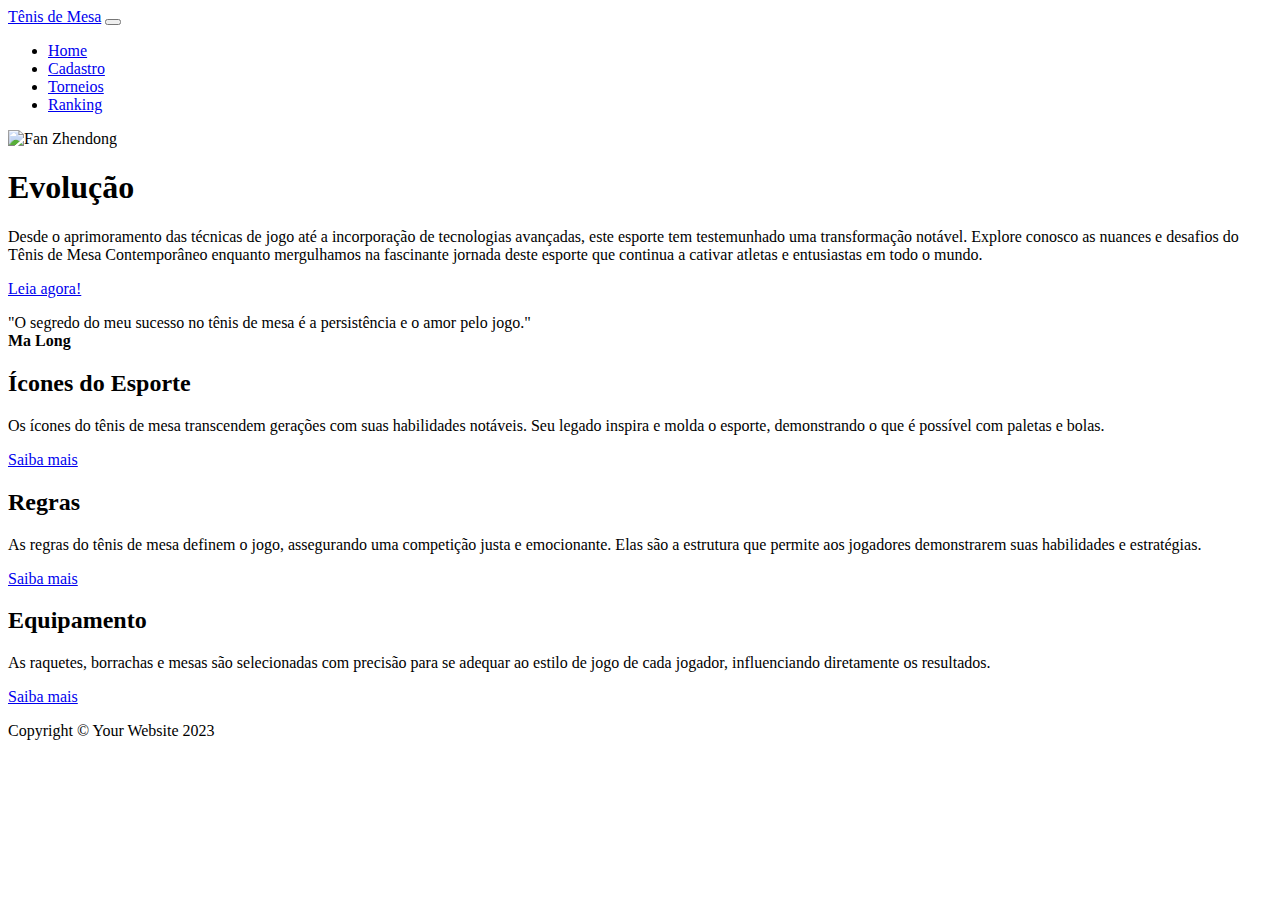
==== index.html @ 306e2504 "Add files via upload" ====
<!DOCTYPE html>
<html lang="pt-br">
    <head>
        <meta charset="utf-8" />
        <meta name="viewport" content="width=device-width, initial-scale=1, shrink-to-fit=no" />
        <meta name="description" content="" />
        <meta name="author" content="" />
        <title>Tênis de Mesa - IFSP</title>
        <!-- Favicon-->
        <link rel="icon" type="image/x-icon" href="assets/778957.png" />
        <!-- Core theme CSS (includes Bootstrap)-->
        <link href="css/styles.css" rel="stylesheet" />
    </head>
    <body>
        <!-- Responsive navbar-->
        <nav class="navbar navbar-expand-lg navbar-dark bg-dark">
            <div class="container px-5">
                <a class="navbar-brand" href="#!">Tênis de Mesa</a>
                <button class="navbar-toggler" type="button" data-bs-toggle="collapse" data-bs-target="#navbarSupportedContent" aria-controls="navbarSupportedContent" aria-expanded="false" aria-label="Toggle navigation"><span class="navbar-toggler-icon"></span></button>
                <div class="collapse navbar-collapse" id="navbarSupportedContent">
                    <ul class="navbar-nav ms-auto mb-2 mb-lg-0">
                        <li class="nav-item"><a class="nav-link active" aria-current="page" href="#!">Home</a></li>
                        <li class="nav-item"><a class="nav-link" href="./cadastro.html">Cadastro</a></li>
                        <li class="nav-item"><a class="nav-link" href="#!">Torneios</a></li>
                        <li class="nav-item"><a class="nav-link" href="./ranking.php">Ranking</a></li>
                    </ul>
                </div>
            </div>
        </nav>
        <!-- Page Content-->
        <div class="container px-4 px-lg-5">
            <!-- Heading Row-->
            <div class="row gx-4 gx-lg-5 align-items-center my-5">
                <div class="col-lg-7"><img class="img-fluid rounded mb-4 mb-lg-0" src="./assets/Fan_Zhendong_ATTC2017_106.jpeg" alt="Fan Zhendong " /></div>
                <div class="col-lg-5">
                    <h1 class="font-weight-light">Evolução</h1>
                    <p>Desde o aprimoramento das técnicas de jogo até a incorporação de tecnologias avançadas, este esporte tem testemunhado uma transformação notável. Explore conosco as nuances e desafios do Tênis de Mesa Contemporâneo enquanto mergulhamos na fascinante jornada deste esporte que continua a cativar atletas e entusiastas em todo o mundo.
                    </p>
                    <a class="btn btn-primary" href="#!">Leia agora!</a>
                </div>
            </div>
            <!-- Call to Action-->
            <div class="card text-white bg-secondary my-5 py-4 text-center">
                <div class="card-body"><p class="text-white m-0">"O segredo do meu sucesso no tênis de mesa é a persistência e o amor pelo jogo."<br><b>Ma Long</b></p></div>
            </div>
            <!-- Content Row-->
            <div class="row gx-4 gx-lg-5">
                <div class="col-md-4 mb-5">
                    <div class="card h-100">
                        <div class="card-body">
                            <h2 class="card-title">Ícones do Esporte</h2>
                            <p class="card-text">Os ícones do tênis de mesa transcendem gerações com suas habilidades notáveis. Seu legado inspira e molda o esporte, demonstrando o que é possível com paletas e bolas.</p>
                        </div>
                        <div class="card-footer"><a class="btn btn-primary btn-sm" href="#!">Saiba mais</a></div>
                    </div>
                </div>
                <div class="col-md-4 mb-5">
                    <div class="card h-100">
                        <div class="card-body">
                            <h2 class="card-title">Regras</h2>
                            <p class="card-text">As regras do tênis de mesa definem o jogo, assegurando uma competição justa e emocionante. Elas são a estrutura que permite aos jogadores demonstrarem suas habilidades e estratégias.</p>
                        </div>
                        <div class="card-footer"><a class="btn btn-primary btn-sm" href="#!">Saiba mais</a></div>
                    </div>
                </div>
                <div class="col-md-4 mb-5">
                    <div class="card h-100">
                        <div class="card-body">
                            <h2 class="card-title">Equipamento</h2>
                            <p class="card-text">As raquetes, borrachas e mesas são selecionadas com precisão para se adequar ao estilo de jogo de cada jogador, influenciando diretamente os resultados.</p>
                        </div>
                        <div class="card-footer"><a class="btn btn-primary btn-sm" href="#!">Saiba mais</a></div>
                    </div>
                </div>
            </div>
        </div>
        <!-- Footer-->
        <footer class="py-5 bg-dark">
            <div class="container px-4 px-lg-5"><p class="m-0 text-center text-white">Copyright &copy; Your Website 2023</p></div>
        </footer>
        <!-- Bootstrap core JS-->
        <script src="https://cdn.jsdelivr.net/npm/bootstrap@5.2.3/dist/js/bootstrap.bundle.min.js"></script>
        <!-- Core theme JS-->
        <script src="js/scripts.js"></script>
    </body>
</html>
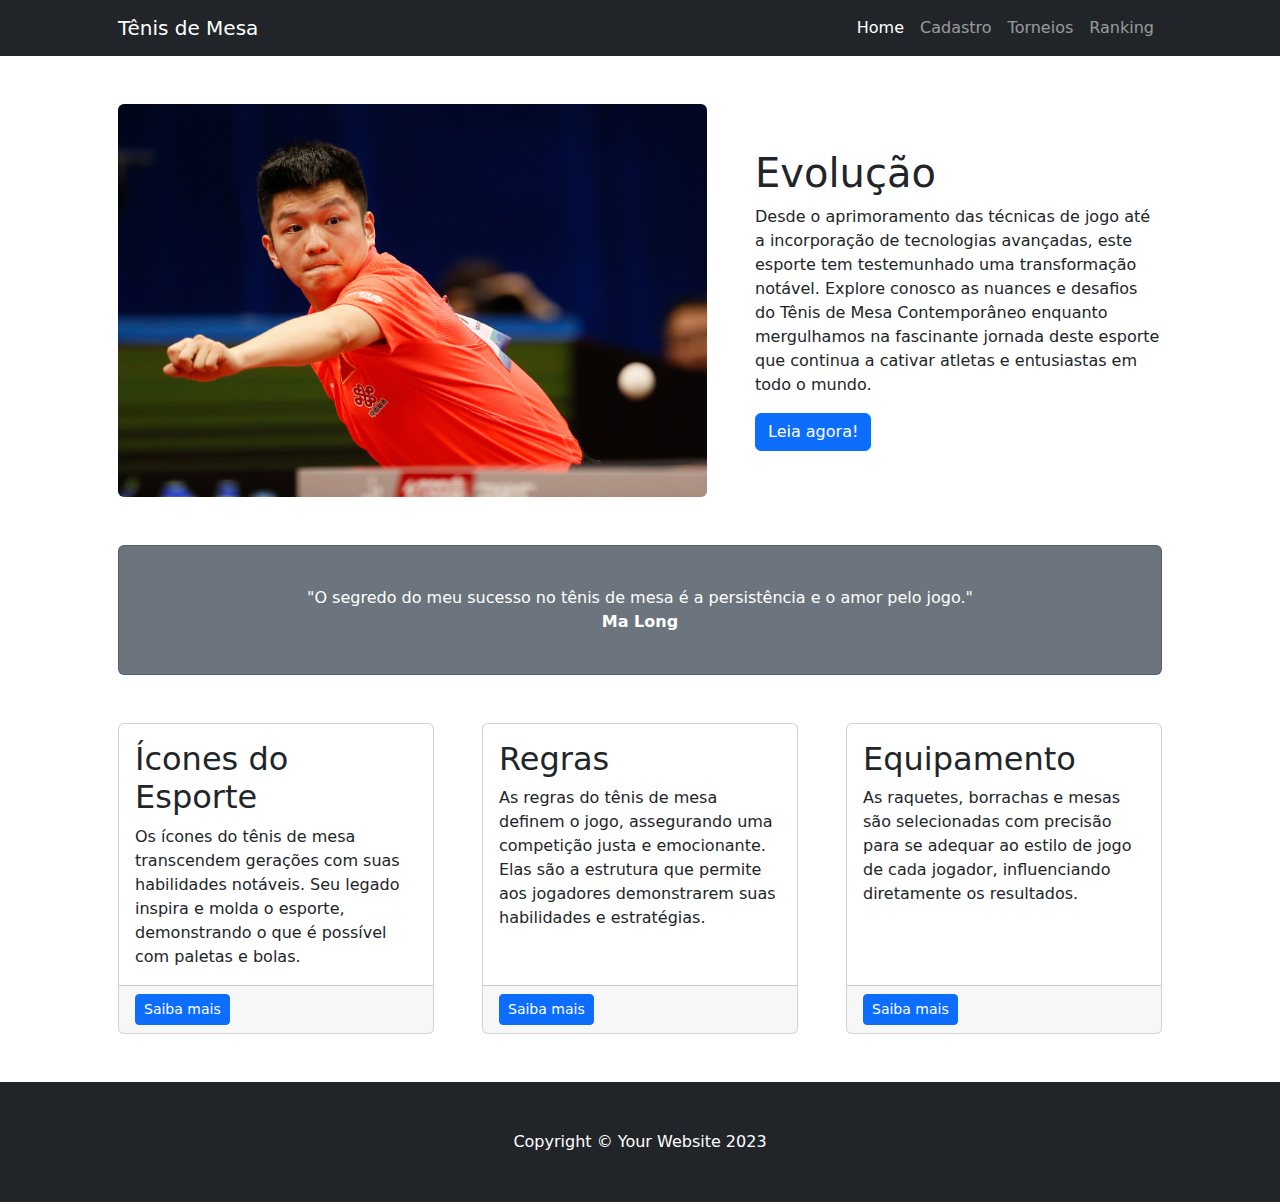
==== commit e8218e9c: "Add files via upload" ====
--- a/index.html
+++ b/index.html
@@ -1,86 +1,86 @@
-<!DOCTYPE html>
-<html lang="pt-br">
-    <head>
-        <meta charset="utf-8" />
-        <meta name="viewport" content="width=device-width, initial-scale=1, shrink-to-fit=no" />
-        <meta name="description" content="" />
-        <meta name="author" content="" />
-        <title>Tênis de Mesa - IFSP</title>
-        <!-- Favicon-->
-        <link rel="icon" type="image/x-icon" href="assets/778957.png" />
-        <!-- Core theme CSS (includes Bootstrap)-->
-        <link href="css/styles.css" rel="stylesheet" />
-    </head>
-    <body>
-        <!-- Responsive navbar-->
-        <nav class="navbar navbar-expand-lg navbar-dark bg-dark">
-            <div class="container px-5">
-                <a class="navbar-brand" href="#!">Tênis de Mesa</a>
-                <button class="navbar-toggler" type="button" data-bs-toggle="collapse" data-bs-target="#navbarSupportedContent" aria-controls="navbarSupportedContent" aria-expanded="false" aria-label="Toggle navigation"><span class="navbar-toggler-icon"></span></button>
-                <div class="collapse navbar-collapse" id="navbarSupportedContent">
-                    <ul class="navbar-nav ms-auto mb-2 mb-lg-0">
-                        <li class="nav-item"><a class="nav-link active" aria-current="page" href="#!">Home</a></li>
-                        <li class="nav-item"><a class="nav-link" href="./cadastro.html">Cadastro</a></li>
-                        <li class="nav-item"><a class="nav-link" href="#!">Torneios</a></li>
-                        <li class="nav-item"><a class="nav-link" href="./ranking.php">Ranking</a></li>
-                    </ul>
-                </div>
-            </div>
-        </nav>
-        <!-- Page Content-->
-        <div class="container px-4 px-lg-5">
-            <!-- Heading Row-->
-            <div class="row gx-4 gx-lg-5 align-items-center my-5">
-                <div class="col-lg-7"><img class="img-fluid rounded mb-4 mb-lg-0" src="./assets/Fan_Zhendong_ATTC2017_106.jpeg" alt="Fan Zhendong " /></div>
-                <div class="col-lg-5">
-                    <h1 class="font-weight-light">Evolução</h1>
-                    <p>Desde o aprimoramento das técnicas de jogo até a incorporação de tecnologias avançadas, este esporte tem testemunhado uma transformação notável. Explore conosco as nuances e desafios do Tênis de Mesa Contemporâneo enquanto mergulhamos na fascinante jornada deste esporte que continua a cativar atletas e entusiastas em todo o mundo.
-                    </p>
-                    <a class="btn btn-primary" href="#!">Leia agora!</a>
-                </div>
-            </div>
-            <!-- Call to Action-->
-            <div class="card text-white bg-secondary my-5 py-4 text-center">
-                <div class="card-body"><p class="text-white m-0">"O segredo do meu sucesso no tênis de mesa é a persistência e o amor pelo jogo."<br><b>Ma Long</b></p></div>
-            </div>
-            <!-- Content Row-->
-            <div class="row gx-4 gx-lg-5">
-                <div class="col-md-4 mb-5">
-                    <div class="card h-100">
-                        <div class="card-body">
-                            <h2 class="card-title">Ícones do Esporte</h2>
-                            <p class="card-text">Os ícones do tênis de mesa transcendem gerações com suas habilidades notáveis. Seu legado inspira e molda o esporte, demonstrando o que é possível com paletas e bolas.</p>
-                        </div>
-                        <div class="card-footer"><a class="btn btn-primary btn-sm" href="#!">Saiba mais</a></div>
-                    </div>
-                </div>
-                <div class="col-md-4 mb-5">
-                    <div class="card h-100">
-                        <div class="card-body">
-                            <h2 class="card-title">Regras</h2>
-                            <p class="card-text">As regras do tênis de mesa definem o jogo, assegurando uma competição justa e emocionante. Elas são a estrutura que permite aos jogadores demonstrarem suas habilidades e estratégias.</p>
-                        </div>
-                        <div class="card-footer"><a class="btn btn-primary btn-sm" href="#!">Saiba mais</a></div>
-                    </div>
-                </div>
-                <div class="col-md-4 mb-5">
-                    <div class="card h-100">
-                        <div class="card-body">
-                            <h2 class="card-title">Equipamento</h2>
-                            <p class="card-text">As raquetes, borrachas e mesas são selecionadas com precisão para se adequar ao estilo de jogo de cada jogador, influenciando diretamente os resultados.</p>
-                        </div>
-                        <div class="card-footer"><a class="btn btn-primary btn-sm" href="#!">Saiba mais</a></div>
-                    </div>
-                </div>
-            </div>
-        </div>
-        <!-- Footer-->
-        <footer class="py-5 bg-dark">
-            <div class="container px-4 px-lg-5"><p class="m-0 text-center text-white">Copyright &copy; Your Website 2023</p></div>
-        </footer>
-        <!-- Bootstrap core JS-->
-        <script src="https://cdn.jsdelivr.net/npm/bootstrap@5.2.3/dist/js/bootstrap.bundle.min.js"></script>
-        <!-- Core theme JS-->
-        <script src="js/scripts.js"></script>
-    </body>
-</html>
+<!DOCTYPE html>
+<html lang="pt-br">
+    <head>
+        <meta charset="utf-8" />
+        <meta name="viewport" content="width=device-width, initial-scale=1, shrink-to-fit=no" />
+        <meta name="description" content="" />
+        <meta name="author" content="" />
+        <title>Tênis de Mesa - IFSP</title>
+        <!-- Favicon-->
+        <link rel="icon" type="image/x-icon" href="assets/778957.png" />
+        <!-- Core theme CSS (includes Bootstrap)-->
+        <link href="css/styles.css" rel="stylesheet" />
+    </head>
+    <body>
+        <!-- Responsive navbar-->
+        <nav class="navbar navbar-expand-lg navbar-dark bg-dark">
+            <div class="container px-5">
+                <a class="navbar-brand" href="#!">Tênis de Mesa</a>
+                <button class="navbar-toggler" type="button" data-bs-toggle="collapse" data-bs-target="#navbarSupportedContent" aria-controls="navbarSupportedContent" aria-expanded="false" aria-label="Toggle navigation"><span class="navbar-toggler-icon"></span></button>
+                <div class="collapse navbar-collapse" id="navbarSupportedContent">
+                    <ul class="navbar-nav ms-auto mb-2 mb-lg-0">
+                        <li class="nav-item"><a class="nav-link active" aria-current="page" href="#!">Home</a></li>
+                        <li class="nav-item"><a class="nav-link" href="./cadastroUsuario.php">Cadastro</a></li>
+                        <li class="nav-item"><a class="nav-link" href="#!">Torneios</a></li>
+                        <li class="nav-item"><a class="nav-link" href="./ranking.php">Ranking</a></li>
+                    </ul>
+                </div>
+            </div>
+        </nav>
+        <!-- Page Content-->
+        <div class="container px-4 px-lg-5">
+            <!-- Heading Row-->
+            <div class="row gx-4 gx-lg-5 align-items-center my-5">
+                <div class="col-lg-7"><img class="img-fluid rounded mb-4 mb-lg-0" src="./assets/Fan_Zhendong_ATTC2017_106.jpeg" alt="Fan Zhendong " /></div>
+                <div class="col-lg-5">
+                    <h1 class="font-weight-light">Evolução</h1>
+                    <p>Desde o aprimoramento das técnicas de jogo até a incorporação de tecnologias avançadas, este esporte tem testemunhado uma transformação notável. Explore conosco as nuances e desafios do Tênis de Mesa Contemporâneo enquanto mergulhamos na fascinante jornada deste esporte que continua a cativar atletas e entusiastas em todo o mundo.
+                    </p>
+                    <a class="btn btn-primary" href="#!">Leia agora!</a>
+                </div>
+            </div>
+            <!-- Call to Action-->
+            <div class="card text-white bg-secondary my-5 py-4 text-center">
+                <div class="card-body"><p class="text-white m-0">"O segredo do meu sucesso no tênis de mesa é a persistência e o amor pelo jogo."<br><b>Ma Long</b></p></div>
+            </div>
+            <!-- Content Row-->
+            <div class="row gx-4 gx-lg-5">
+                <div class="col-md-4 mb-5">
+                    <div class="card h-100">
+                        <div class="card-body">
+                            <h2 class="card-title">Ícones do Esporte</h2>
+                            <p class="card-text">Os ícones do tênis de mesa transcendem gerações com suas habilidades notáveis. Seu legado inspira e molda o esporte, demonstrando o que é possível com paletas e bolas.</p>
+                        </div>
+                        <div class="card-footer"><a class="btn btn-primary btn-sm" href="#!">Saiba mais</a></div>
+                    </div>
+                </div>
+                <div class="col-md-4 mb-5">
+                    <div class="card h-100">
+                        <div class="card-body">
+                            <h2 class="card-title">Regras</h2>
+                            <p class="card-text">As regras do tênis de mesa definem o jogo, assegurando uma competição justa e emocionante. Elas são a estrutura que permite aos jogadores demonstrarem suas habilidades e estratégias.</p>
+                        </div>
+                        <div class="card-footer"><a class="btn btn-primary btn-sm" href="#!">Saiba mais</a></div>
+                    </div>
+                </div>
+                <div class="col-md-4 mb-5">
+                    <div class="card h-100">
+                        <div class="card-body">
+                            <h2 class="card-title">Equipamento</h2>
+                            <p class="card-text">As raquetes, borrachas e mesas são selecionadas com precisão para se adequar ao estilo de jogo de cada jogador, influenciando diretamente os resultados.</p>
+                        </div>
+                        <div class="card-footer"><a class="btn btn-primary btn-sm" href="#!">Saiba mais</a></div>
+                    </div>
+                </div>
+            </div>
+        </div>
+        <!-- Footer-->
+        <footer class="py-5 bg-dark">
+            <div class="container px-4 px-lg-5"><p class="m-0 text-center text-white">Copyright &copy; Your Website 2023</p></div>
+        </footer>
+        <!-- Bootstrap core JS-->
+        <script src="https://cdn.jsdelivr.net/npm/bootstrap@5.2.3/dist/js/bootstrap.bundle.min.js"></script>
+        <!-- Core theme JS-->
+        <script src="js/scripts.js"></script>
+    </body>
+</html>
--- a/css/styles.css
+++ b/css/styles.css
@@ -0,0 +1,10815 @@
+@charset "UTF-8";
+:root {
+  --bs-blue: #0d6efd;
+  --bs-indigo: #6610f2;
+  --bs-purple: #6f42c1;
+  --bs-pink: #d63384;
+  --bs-red: #dc3545;
+  --bs-orange: #fd7e14;
+  --bs-yellow: #ffc107;
+  --bs-green: #198754;
+  --bs-teal: #20c997;
+  --bs-cyan: #0dcaf0;
+  --bs-black: #000;
+  --bs-white: #fff;
+  --bs-gray: #6c757d;
+  --bs-gray-dark: #343a40;
+  --bs-gray-100: #f8f9fa;
+  --bs-gray-200: #e9ecef;
+  --bs-gray-300: #dee2e6;
+  --bs-gray-400: #ced4da;
+  --bs-gray-500: #adb5bd;
+  --bs-gray-600: #6c757d;
+  --bs-gray-700: #495057;
+  --bs-gray-800: #343a40;
+  --bs-gray-900: #212529;
+  --bs-primary: #0d6efd;
+  --bs-secondary: #6c757d;
+  --bs-success: #198754;
+  --bs-info: #0dcaf0;
+  --bs-warning: #ffc107;
+  --bs-danger: #dc3545;
+  --bs-light: #f8f9fa;
+  --bs-dark: #212529;
+  --bs-primary-rgb: 13, 110, 253;
+  --bs-secondary-rgb: 108, 117, 125;
+  --bs-success-rgb: 25, 135, 84;
+  --bs-info-rgb: 13, 202, 240;
+  --bs-warning-rgb: 255, 193, 7;
+  --bs-danger-rgb: 220, 53, 69;
+  --bs-light-rgb: 248, 249, 250;
+  --bs-dark-rgb: 33, 37, 41;
+  --bs-white-rgb: 255, 255, 255;
+  --bs-black-rgb: 0, 0, 0;
+  --bs-body-color-rgb: 33, 37, 41;
+  --bs-body-bg-rgb: 255, 255, 255;
+  --bs-font-sans-serif: system-ui, -apple-system, "Segoe UI", Roboto, "Helvetica Neue", "Noto Sans", "Liberation Sans", Arial, sans-serif, "Apple Color Emoji", "Segoe UI Emoji", "Segoe UI Symbol", "Noto Color Emoji";
+  --bs-font-monospace: SFMono-Regular, Menlo, Monaco, Consolas, "Liberation Mono", "Courier New", monospace;
+  --bs-gradient: linear-gradient(180deg, rgba(255, 255, 255, 0.15), rgba(255, 255, 255, 0));
+  --bs-body-font-family: var(--bs-font-sans-serif);
+  --bs-body-font-size: 1rem;
+  --bs-body-font-weight: 400;
+  --bs-body-line-height: 1.5;
+  --bs-body-color: #212529;
+  --bs-body-bg: #fff;
+  --bs-border-width: 1px;
+  --bs-border-style: solid;
+  --bs-border-color: #dee2e6;
+  --bs-border-color-translucent: rgba(0, 0, 0, 0.175);
+  --bs-border-radius: 0.375rem;
+  --bs-border-radius-sm: 0.25rem;
+  --bs-border-radius-lg: 0.5rem;
+  --bs-border-radius-xl: 1rem;
+  --bs-border-radius-2xl: 2rem;
+  --bs-border-radius-pill: 50rem;
+  --bs-link-color: #0d6efd;
+  --bs-link-hover-color: #0a58ca;
+  --bs-code-color: #d63384;
+  --bs-highlight-bg: #fff3cd;
+}
+
+*,
+*::before,
+*::after {
+  box-sizing: border-box;
+}
+
+@media (prefers-reduced-motion: no-preference) {
+  :root {
+    scroll-behavior: smooth;
+  }
+}
+
+body {
+  margin: 0;
+  font-family: var(--bs-body-font-family);
+  font-size: var(--bs-body-font-size);
+  font-weight: var(--bs-body-font-weight);
+  line-height: var(--bs-body-line-height);
+  color: var(--bs-body-color);
+  text-align: var(--bs-body-text-align);
+  background-color: var(--bs-body-bg);
+  -webkit-text-size-adjust: 100%;
+  -webkit-tap-highlight-color: rgba(0, 0, 0, 0);
+}
+
+hr {
+  margin: 1rem 0;
+  color: inherit;
+  border: 0;
+  border-top: 1px solid;
+  opacity: 0.25;
+}
+
+h6, .h6, h5, .h5, h4, .h4, h3, .h3, h2, .h2, h1, .h1 {
+  margin-top: 0;
+  margin-bottom: 0.5rem;
+  font-weight: 500;
+  line-height: 1.2;
+}
+
+h1, .h1 {
+  font-size: calc(1.375rem + 1.5vw);
+}
+@media (min-width: 1200px) {
+  h1, .h1 {
+    font-size: 2.5rem;
+  }
+}
+
+h2, .h2 {
+  font-size: calc(1.325rem + 0.9vw);
+}
+@media (min-width: 1200px) {
+  h2, .h2 {
+    font-size: 2rem;
+  }
+}
+
+h3, .h3 {
+  font-size: calc(1.3rem + 0.6vw);
+}
+@media (min-width: 1200px) {
+  h3, .h3 {
+    font-size: 1.75rem;
+  }
+}
+
+h4, .h4 {
+  font-size: calc(1.275rem + 0.3vw);
+}
+@media (min-width: 1200px) {
+  h4, .h4 {
+    font-size: 1.5rem;
+  }
+}
+
+h5, .h5 {
+  font-size: 1.25rem;
+}
+
+h6, .h6 {
+  font-size: 1rem;
+}
+
+p {
+  margin-top: 0;
+  margin-bottom: 1rem;
+}
+
+abbr[title] {
+  -webkit-text-decoration: underline dotted;
+          text-decoration: underline dotted;
+  cursor: help;
+  -webkit-text-decoration-skip-ink: none;
+          text-decoration-skip-ink: none;
+}
+
+address {
+  margin-bottom: 1rem;
+  font-style: normal;
+  line-height: inherit;
+}
+
+ol,
+ul {
+  padding-left: 2rem;
+}
+
+ol,
+ul,
+dl {
+  margin-top: 0;
+  margin-bottom: 1rem;
+}
+
+ol ol,
+ul ul,
+ol ul,
+ul ol {
+  margin-bottom: 0;
+}
+
+dt {
+  font-weight: 700;
+}
+
+dd {
+  margin-bottom: 0.5rem;
+  margin-left: 0;
+}
+
+blockquote {
+  margin: 0 0 1rem;
+}
+
+b,
+strong {
+  font-weight: bolder;
+}
+
+small, .small {
+  font-size: 0.875em;
+}
+
+mark, .mark {
+  padding: 0.1875em;
+  background-color: var(--bs-highlight-bg);
+}
+
+sub,
+sup {
+  position: relative;
+  font-size: 0.75em;
+  line-height: 0;
+  vertical-align: baseline;
+}
+
+sub {
+  bottom: -0.25em;
+}
+
+sup {
+  top: -0.5em;
+}
+
+a {
+  color: var(--bs-link-color);
+  text-decoration: underline;
+}
+a:hover {
+  color: var(--bs-link-hover-color);
+}
+
+a:not([href]):not([class]), a:not([href]):not([class]):hover {
+  color: inherit;
+  text-decoration: none;
+}
+
+pre,
+code,
+kbd,
+samp {
+  font-family: var(--bs-font-monospace);
+  font-size: 1em;
+}
+
+pre {
+  display: block;
+  margin-top: 0;
+  margin-bottom: 1rem;
+  overflow: auto;
+  font-size: 0.875em;
+}
+pre code {
+  font-size: inherit;
+  color: inherit;
+  word-break: normal;
+}
+
+code {
+  font-size: 0.875em;
+  color: var(--bs-code-color);
+  word-wrap: break-word;
+}
+a > code {
+  color: inherit;
+}
+
+kbd {
+  padding: 0.1875rem 0.375rem;
+  font-size: 0.875em;
+  color: var(--bs-body-bg);
+  background-color: var(--bs-body-color);
+  border-radius: 0.25rem;
+}
+kbd kbd {
+  padding: 0;
+  font-size: 1em;
+}
+
+figure {
+  margin: 0 0 1rem;
+}
+
+img,
+svg {
+  vertical-align: middle;
+}
+
+table {
+  caption-side: bottom;
+  border-collapse: collapse;
+}
+
+caption {
+  padding-top: 0.5rem;
+  padding-bottom: 0.5rem;
+  color: #6c757d;
+  text-align: left;
+}
+
+th {
+  text-align: inherit;
+  text-align: -webkit-match-parent;
+}
+
+thead,
+tbody,
+tfoot,
+tr,
+td,
+th {
+  border-color: inherit;
+  border-style: solid;
+  border-width: 0;
+}
+
+label {
+  display: inline-block;
+}
+
+button {
+  border-radius: 0;
+}
+
+button:focus:not(:focus-visible) {
+  outline: 0;
+}
+
+input,
+button,
+select,
+optgroup,
+textarea {
+  margin: 0;
+  font-family: inherit;
+  font-size: inherit;
+  line-height: inherit;
+}
+
+button,
+select {
+  text-transform: none;
+}
+
+[role=button] {
+  cursor: pointer;
+}
+
+select {
+  word-wrap: normal;
+}
+select:disabled {
+  opacity: 1;
+}
+
+[list]:not([type=date]):not([type=datetime-local]):not([type=month]):not([type=week]):not([type=time])::-webkit-calendar-picker-indicator {
+  display: none !important;
+}
+
+button,
+[type=button],
+[type=reset],
+[type=submit] {
+  -webkit-appearance: button;
+}
+button:not(:disabled),
+[type=button]:not(:disabled),
+[type=reset]:not(:disabled),
+[type=submit]:not(:disabled) {
+  cursor: pointer;
+}
+
+::-moz-focus-inner {
+  padding: 0;
+  border-style: none;
+}
+
+textarea {
+  resize: vertical;
+}
+
+fieldset {
+  min-width: 0;
+  padding: 0;
+  margin: 0;
+  border: 0;
+}
+
+legend {
+  float: left;
+  width: 100%;
+  padding: 0;
+  margin-bottom: 0.5rem;
+  font-size: calc(1.275rem + 0.3vw);
+  line-height: inherit;
+}
+@media (min-width: 1200px) {
+  legend {
+    font-size: 1.5rem;
+  }
+}
+legend + * {
+  clear: left;
+}
+
+::-webkit-datetime-edit-fields-wrapper,
+::-webkit-datetime-edit-text,
+::-webkit-datetime-edit-minute,
+::-webkit-datetime-edit-hour-field,
+::-webkit-datetime-edit-day-field,
+::-webkit-datetime-edit-month-field,
+::-webkit-datetime-edit-year-field {
+  padding: 0;
+}
+
+::-webkit-inner-spin-button {
+  height: auto;
+}
+
+[type=search] {
+  outline-offset: -2px;
+  -webkit-appearance: textfield;
+}
+
+/* rtl:raw:
+[type="tel"],
+[type="url"],
+[type="email"],
+[type="number"] {
+  direction: ltr;
+}
+*/
+::-webkit-search-decoration {
+  -webkit-appearance: none;
+}
+
+::-webkit-color-swatch-wrapper {
+  padding: 0;
+}
+
+::file-selector-button {
+  font: inherit;
+  -webkit-appearance: button;
+}
+
+output {
+  display: inline-block;
+}
+
+iframe {
+  border: 0;
+}
+
+summary {
+  display: list-item;
+  cursor: pointer;
+}
+
+progress {
+  vertical-align: baseline;
+}
+
+[hidden] {
+  display: none !important;
+}
+
+.lead {
+  font-size: 1.25rem;
+  font-weight: 300;
+}
+
+.display-1 {
+  font-size: calc(1.625rem + 4.5vw);
+  font-weight: 300;
+  line-height: 1.2;
+}
+@media (min-width: 1200px) {
+  .display-1 {
+    font-size: 5rem;
+  }
+}
+
+.display-2 {
+  font-size: calc(1.575rem + 3.9vw);
+  font-weight: 300;
+  line-height: 1.2;
+}
+@media (min-width: 1200px) {
+  .display-2 {
+    font-size: 4.5rem;
+  }
+}
+
+.display-3 {
+  font-size: calc(1.525rem + 3.3vw);
+  font-weight: 300;
+  line-height: 1.2;
+}
+@media (min-width: 1200px) {
+  .display-3 {
+    font-size: 4rem;
+  }
+}
+
+.display-4 {
+  font-size: calc(1.475rem + 2.7vw);
+  font-weight: 300;
+  line-height: 1.2;
+}
+@media (min-width: 1200px) {
+  .display-4 {
+    font-size: 3.5rem;
+  }
+}
+
+.display-5 {
+  font-size: calc(1.425rem + 2.1vw);
+  font-weight: 300;
+  line-height: 1.2;
+}
+@media (min-width: 1200px) {
+  .display-5 {
+    font-size: 3rem;
+  }
+}
+
+.display-6 {
+  font-size: calc(1.375rem + 1.5vw);
+  font-weight: 300;
+  line-height: 1.2;
+}
+@media (min-width: 1200px) {
+  .display-6 {
+    font-size: 2.5rem;
+  }
+}
+
+.list-unstyled {
+  padding-left: 0;
+  list-style: none;
+}
+
+.list-inline {
+  padding-left: 0;
+  list-style: none;
+}
+
+.list-inline-item {
+  display: inline-block;
+}
+.list-inline-item:not(:last-child) {
+  margin-right: 0.5rem;
+}
+
+.initialism {
+  font-size: 0.875em;
+  text-transform: uppercase;
+}
+
+.blockquote {
+  margin-bottom: 1rem;
+  font-size: 1.25rem;
+}
+.blockquote > :last-child {
+  margin-bottom: 0;
+}
+
+.blockquote-footer {
+  margin-top: -1rem;
+  margin-bottom: 1rem;
+  font-size: 0.875em;
+  color: #6c757d;
+}
+.blockquote-footer::before {
+  content: "— ";
+}
+
+.img-fluid {
+  max-width: 100%;
+  height: auto;
+}
+
+.img-thumbnail {
+  padding: 0.25rem;
+  background-color: #fff;
+  border: 1px solid var(--bs-border-color);
+  border-radius: 0.375rem;
+  max-width: 100%;
+  height: auto;
+}
+
+.figure {
+  display: inline-block;
+}
+
+.figure-img {
+  margin-bottom: 0.5rem;
+  line-height: 1;
+}
+
+.figure-caption {
+  font-size: 0.875em;
+  color: #6c757d;
+}
+
+.container,
+.container-fluid,
+.container-xxl,
+.container-xl,
+.container-lg,
+.container-md,
+.container-sm {
+  --bs-gutter-x: 1.5rem;
+  --bs-gutter-y: 0;
+  width: 100%;
+  padding-right: calc(var(--bs-gutter-x) * 0.5);
+  padding-left: calc(var(--bs-gutter-x) * 0.5);
+  margin-right: auto;
+  margin-left: auto;
+}
+
+@media (min-width: 576px) {
+  .container-sm, .container {
+    max-width: 540px;
+  }
+}
+@media (min-width: 768px) {
+  .container-md, .container-sm, .container {
+    max-width: 720px;
+  }
+}
+@media (min-width: 992px) {
+  .container-lg, .container-md, .container-sm, .container {
+    max-width: 960px;
+  }
+}
+@media (min-width: 1200px) {
+  .container-xl, .container-lg, .container-md, .container-sm, .container {
+    max-width: 1140px;
+  }
+}
+@media (min-width: 1400px) {
+  .container-xxl, .container-xl, .container-lg, .container-md, .container-sm, .container {
+    max-width: 1320px;
+  }
+}
+.row {
+  --bs-gutter-x: 1.5rem;
+  --bs-gutter-y: 0;
+  display: flex;
+  flex-wrap: wrap;
+  margin-top: calc(-1 * var(--bs-gutter-y));
+  margin-right: calc(-0.5 * var(--bs-gutter-x));
+  margin-left: calc(-0.5 * var(--bs-gutter-x));
+}
+.row > * {
+  flex-shrink: 0;
+  width: 100%;
+  max-width: 100%;
+  padding-right: calc(var(--bs-gutter-x) * 0.5);
+  padding-left: calc(var(--bs-gutter-x) * 0.5);
+  margin-top: var(--bs-gutter-y);
+}
+
+.col {
+  flex: 1 0 0%;
+}
+
+.row-cols-auto > * {
+  flex: 0 0 auto;
+  width: auto;
+}
+
+.row-cols-1 > * {
+  flex: 0 0 auto;
+  width: 100%;
+}
+
+.row-cols-2 > * {
+  flex: 0 0 auto;
+  width: 50%;
+}
+
+.row-cols-3 > * {
+  flex: 0 0 auto;
+  width: 33.3333333333%;
+}
+
+.row-cols-4 > * {
+  flex: 0 0 auto;
+  width: 25%;
+}
+
+.row-cols-5 > * {
+  flex: 0 0 auto;
+  width: 20%;
+}
+
+.row-cols-6 > * {
+  flex: 0 0 auto;
+  width: 16.6666666667%;
+}
+
+.col-auto {
+  flex: 0 0 auto;
+  width: auto;
+}
+
+.col-1 {
+  flex: 0 0 auto;
+  width: 8.33333333%;
+}
+
+.col-2 {
+  flex: 0 0 auto;
+  width: 16.66666667%;
+}
+
+.col-3 {
+  flex: 0 0 auto;
+  width: 25%;
+}
+
+.col-4 {
+  flex: 0 0 auto;
+  width: 33.33333333%;
+}
+
+.col-5 {
+  flex: 0 0 auto;
+  width: 41.66666667%;
+}
+
+.col-6 {
+  flex: 0 0 auto;
+  width: 50%;
+}
+
+.col-7 {
+  flex: 0 0 auto;
+  width: 58.33333333%;
+}
+
+.col-8 {
+  flex: 0 0 auto;
+  width: 66.66666667%;
+}
+
+.col-9 {
+  flex: 0 0 auto;
+  width: 75%;
+}
+
+.col-10 {
+  flex: 0 0 auto;
+  width: 83.33333333%;
+}
+
+.col-11 {
+  flex: 0 0 auto;
+  width: 91.66666667%;
+}
+
+.col-12 {
+  flex: 0 0 auto;
+  width: 100%;
+}
+
+.offset-1 {
+  margin-left: 8.33333333%;
+}
+
+.offset-2 {
+  margin-left: 16.66666667%;
+}
+
+.offset-3 {
+  margin-left: 25%;
+}
+
+.offset-4 {
+  margin-left: 33.33333333%;
+}
+
+.offset-5 {
+  margin-left: 41.66666667%;
+}
+
+.offset-6 {
+  margin-left: 50%;
+}
+
+.offset-7 {
+  margin-left: 58.33333333%;
+}
+
+.offset-8 {
+  margin-left: 66.66666667%;
+}
+
+.offset-9 {
+  margin-left: 75%;
+}
+
+.offset-10 {
+  margin-left: 83.33333333%;
+}
+
+.offset-11 {
+  margin-left: 91.66666667%;
+}
+
+.g-0,
+.gx-0 {
+  --bs-gutter-x: 0;
+}
+
+.g-0,
+.gy-0 {
+  --bs-gutter-y: 0;
+}
+
+.g-1,
+.gx-1 {
+  --bs-gutter-x: 0.25rem;
+}
+
+.g-1,
+.gy-1 {
+  --bs-gutter-y: 0.25rem;
+}
+
+.g-2,
+.gx-2 {
+  --bs-gutter-x: 0.5rem;
+}
+
+.g-2,
+.gy-2 {
+  --bs-gutter-y: 0.5rem;
+}
+
+.g-3,
+.gx-3 {
+  --bs-gutter-x: 1rem;
+}
+
+.g-3,
+.gy-3 {
+  --bs-gutter-y: 1rem;
+}
+
+.g-4,
+.gx-4 {
+  --bs-gutter-x: 1.5rem;
+}
+
+.g-4,
+.gy-4 {
+  --bs-gutter-y: 1.5rem;
+}
+
+.g-5,
+.gx-5 {
+  --bs-gutter-x: 3rem;
+}
+
+.g-5,
+.gy-5 {
+  --bs-gutter-y: 3rem;
+}
+
+@media (min-width: 576px) {
+  .col-sm {
+    flex: 1 0 0%;
+  }
+  .row-cols-sm-auto > * {
+    flex: 0 0 auto;
+    width: auto;
+  }
+  .row-cols-sm-1 > * {
+    flex: 0 0 auto;
+    width: 100%;
+  }
+  .row-cols-sm-2 > * {
+    flex: 0 0 auto;
+    width: 50%;
+  }
+  .row-cols-sm-3 > * {
+    flex: 0 0 auto;
+    width: 33.3333333333%;
+  }
+  .row-cols-sm-4 > * {
+    flex: 0 0 auto;
+    width: 25%;
+  }
+  .row-cols-sm-5 > * {
+    flex: 0 0 auto;
+    width: 20%;
+  }
+  .row-cols-sm-6 > * {
+    flex: 0 0 auto;
+    width: 16.6666666667%;
+  }
+  .col-sm-auto {
+    flex: 0 0 auto;
+    width: auto;
+  }
+  .col-sm-1 {
+    flex: 0 0 auto;
+    width: 8.33333333%;
+  }
+  .col-sm-2 {
+    flex: 0 0 auto;
+    width: 16.66666667%;
+  }
+  .col-sm-3 {
+    flex: 0 0 auto;
+    width: 25%;
+  }
+  .col-sm-4 {
+    flex: 0 0 auto;
+    width: 33.33333333%;
+  }
+  .col-sm-5 {
+    flex: 0 0 auto;
+    width: 41.66666667%;
+  }
+  .col-sm-6 {
+    flex: 0 0 auto;
+    width: 50%;
+  }
+  .col-sm-7 {
+    flex: 0 0 auto;
+    width: 58.33333333%;
+  }
+  .col-sm-8 {
+    flex: 0 0 auto;
+    width: 66.66666667%;
+  }
+  .col-sm-9 {
+    flex: 0 0 auto;
+    width: 75%;
+  }
+  .col-sm-10 {
+    flex: 0 0 auto;
+    width: 83.33333333%;
+  }
+  .col-sm-11 {
+    flex: 0 0 auto;
+    width: 91.66666667%;
+  }
+  .col-sm-12 {
+    flex: 0 0 auto;
+    width: 100%;
+  }
+  .offset-sm-0 {
+    margin-left: 0;
+  }
+  .offset-sm-1 {
+    margin-left: 8.33333333%;
+  }
+  .offset-sm-2 {
+    margin-left: 16.66666667%;
+  }
+  .offset-sm-3 {
+    margin-left: 25%;
+  }
+  .offset-sm-4 {
+    margin-left: 33.33333333%;
+  }
+  .offset-sm-5 {
+    margin-left: 41.66666667%;
+  }
+  .offset-sm-6 {
+    margin-left: 50%;
+  }
+  .offset-sm-7 {
+    margin-left: 58.33333333%;
+  }
+  .offset-sm-8 {
+    margin-left: 66.66666667%;
+  }
+  .offset-sm-9 {
+    margin-left: 75%;
+  }
+  .offset-sm-10 {
+    margin-left: 83.33333333%;
+  }
+  .offset-sm-11 {
+    margin-left: 91.66666667%;
+  }
+  .g-sm-0,
+  .gx-sm-0 {
+    --bs-gutter-x: 0;
+  }
+  .g-sm-0,
+  .gy-sm-0 {
+    --bs-gutter-y: 0;
+  }
+  .g-sm-1,
+  .gx-sm-1 {
+    --bs-gutter-x: 0.25rem;
+  }
+  .g-sm-1,
+  .gy-sm-1 {
+    --bs-gutter-y: 0.25rem;
+  }
+  .g-sm-2,
+  .gx-sm-2 {
+    --bs-gutter-x: 0.5rem;
+  }
+  .g-sm-2,
+  .gy-sm-2 {
+    --bs-gutter-y: 0.5rem;
+  }
+  .g-sm-3,
+  .gx-sm-3 {
+    --bs-gutter-x: 1rem;
+  }
+  .g-sm-3,
+  .gy-sm-3 {
+    --bs-gutter-y: 1rem;
+  }
+  .g-sm-4,
+  .gx-sm-4 {
+    --bs-gutter-x: 1.5rem;
+  }
+  .g-sm-4,
+  .gy-sm-4 {
+    --bs-gutter-y: 1.5rem;
+  }
+  .g-sm-5,
+  .gx-sm-5 {
+    --bs-gutter-x: 3rem;
+  }
+  .g-sm-5,
+  .gy-sm-5 {
+    --bs-gutter-y: 3rem;
+  }
+}
+@media (min-width: 768px) {
+  .col-md {
+    flex: 1 0 0%;
+  }
+  .row-cols-md-auto > * {
+    flex: 0 0 auto;
+    width: auto;
+  }
+  .row-cols-md-1 > * {
+    flex: 0 0 auto;
+    width: 100%;
+  }
+  .row-cols-md-2 > * {
+    flex: 0 0 auto;
+    width: 50%;
+  }
+  .row-cols-md-3 > * {
+    flex: 0 0 auto;
+    width: 33.3333333333%;
+  }
+  .row-cols-md-4 > * {
+    flex: 0 0 auto;
+    width: 25%;
+  }
+  .row-cols-md-5 > * {
+    flex: 0 0 auto;
+    width: 20%;
+  }
+  .row-cols-md-6 > * {
+    flex: 0 0 auto;
+    width: 16.6666666667%;
+  }
+  .col-md-auto {
+    flex: 0 0 auto;
+    width: auto;
+  }
+  .col-md-1 {
+    flex: 0 0 auto;
+    width: 8.33333333%;
+  }
+  .col-md-2 {
+    flex: 0 0 auto;
+    width: 16.66666667%;
+  }
+  .col-md-3 {
+    flex: 0 0 auto;
+    width: 25%;
+  }
+  .col-md-4 {
+    flex: 0 0 auto;
+    width: 33.33333333%;
+  }
+  .col-md-5 {
+    flex: 0 0 auto;
+    width: 41.66666667%;
+  }
+  .col-md-6 {
+    flex: 0 0 auto;
+    width: 50%;
+  }
+  .col-md-7 {
+    flex: 0 0 auto;
+    width: 58.33333333%;
+  }
+  .col-md-8 {
+    flex: 0 0 auto;
+    width: 66.66666667%;
+  }
+  .col-md-9 {
+    flex: 0 0 auto;
+    width: 75%;
+  }
+  .col-md-10 {
+    flex: 0 0 auto;
+    width: 83.33333333%;
+  }
+  .col-md-11 {
+    flex: 0 0 auto;
+    width: 91.66666667%;
+  }
+  .col-md-12 {
+    flex: 0 0 auto;
+    width: 100%;
+  }
+  .offset-md-0 {
+    margin-left: 0;
+  }
+  .offset-md-1 {
+    margin-left: 8.33333333%;
+  }
+  .offset-md-2 {
+    margin-left: 16.66666667%;
+  }
+  .offset-md-3 {
+    margin-left: 25%;
+  }
+  .offset-md-4 {
+    margin-left: 33.33333333%;
+  }
+  .offset-md-5 {
+    margin-left: 41.66666667%;
+  }
+  .offset-md-6 {
+    margin-left: 50%;
+  }
+  .offset-md-7 {
+    margin-left: 58.33333333%;
+  }
+  .offset-md-8 {
+    margin-left: 66.66666667%;
+  }
+  .offset-md-9 {
+    margin-left: 75%;
+  }
+  .offset-md-10 {
+    margin-left: 83.33333333%;
+  }
+  .offset-md-11 {
+    margin-left: 91.66666667%;
+  }
+  .g-md-0,
+  .gx-md-0 {
+    --bs-gutter-x: 0;
+  }
+  .g-md-0,
+  .gy-md-0 {
+    --bs-gutter-y: 0;
+  }
+  .g-md-1,
+  .gx-md-1 {
+    --bs-gutter-x: 0.25rem;
+  }
+  .g-md-1,
+  .gy-md-1 {
+    --bs-gutter-y: 0.25rem;
+  }
+  .g-md-2,
+  .gx-md-2 {
+    --bs-gutter-x: 0.5rem;
+  }
+  .g-md-2,
+  .gy-md-2 {
+    --bs-gutter-y: 0.5rem;
+  }
+  .g-md-3,
+  .gx-md-3 {
+    --bs-gutter-x: 1rem;
+  }
+  .g-md-3,
+  .gy-md-3 {
+    --bs-gutter-y: 1rem;
+  }
+  .g-md-4,
+  .gx-md-4 {
+    --bs-gutter-x: 1.5rem;
+  }
+  .g-md-4,
+  .gy-md-4 {
+    --bs-gutter-y: 1.5rem;
+  }
+  .g-md-5,
+  .gx-md-5 {
+    --bs-gutter-x: 3rem;
+  }
+  .g-md-5,
+  .gy-md-5 {
+    --bs-gutter-y: 3rem;
+  }
+}
+@media (min-width: 992px) {
+  .col-lg {
+    flex: 1 0 0%;
+  }
+  .row-cols-lg-auto > * {
+    flex: 0 0 auto;
+    width: auto;
+  }
+  .row-cols-lg-1 > * {
+    flex: 0 0 auto;
+    width: 100%;
+  }
+  .row-cols-lg-2 > * {
+    flex: 0 0 auto;
+    width: 50%;
+  }
+  .row-cols-lg-3 > * {
+    flex: 0 0 auto;
+    width: 33.3333333333%;
+  }
+  .row-cols-lg-4 > * {
+    flex: 0 0 auto;
+    width: 25%;
+  }
+  .row-cols-lg-5 > * {
+    flex: 0 0 auto;
+    width: 20%;
+  }
+  .row-cols-lg-6 > * {
+    flex: 0 0 auto;
+    width: 16.6666666667%;
+  }
+  .col-lg-auto {
+    flex: 0 0 auto;
+    width: auto;
+  }
+  .col-lg-1 {
+    flex: 0 0 auto;
+    width: 8.33333333%;
+  }
+  .col-lg-2 {
+    flex: 0 0 auto;
+    width: 16.66666667%;
+  }
+  .col-lg-3 {
+    flex: 0 0 auto;
+    width: 25%;
+  }
+  .col-lg-4 {
+    flex: 0 0 auto;
+    width: 33.33333333%;
+  }
+  .col-lg-5 {
+    flex: 0 0 auto;
+    width: 41.66666667%;
+  }
+  .col-lg-6 {
+    flex: 0 0 auto;
+    width: 50%;
+  }
+  .col-lg-7 {
+    flex: 0 0 auto;
+    width: 58.33333333%;
+  }
+  .col-lg-8 {
+    flex: 0 0 auto;
+    width: 66.66666667%;
+  }
+  .col-lg-9 {
+    flex: 0 0 auto;
+    width: 75%;
+  }
+  .col-lg-10 {
+    flex: 0 0 auto;
+    width: 83.33333333%;
+  }
+  .col-lg-11 {
+    flex: 0 0 auto;
+    width: 91.66666667%;
+  }
+  .col-lg-12 {
+    flex: 0 0 auto;
+    width: 100%;
+  }
+  .offset-lg-0 {
+    margin-left: 0;
+  }
+  .offset-lg-1 {
+    margin-left: 8.33333333%;
+  }
+  .offset-lg-2 {
+    margin-left: 16.66666667%;
+  }
+  .offset-lg-3 {
+    margin-left: 25%;
+  }
+  .offset-lg-4 {
+    margin-left: 33.33333333%;
+  }
+  .offset-lg-5 {
+    margin-left: 41.66666667%;
+  }
+  .offset-lg-6 {
+    margin-left: 50%;
+  }
+  .offset-lg-7 {
+    margin-left: 58.33333333%;
+  }
+  .offset-lg-8 {
+    margin-left: 66.66666667%;
+  }
+  .offset-lg-9 {
+    margin-left: 75%;
+  }
+  .offset-lg-10 {
+    margin-left: 83.33333333%;
+  }
+  .offset-lg-11 {
+    margin-left: 91.66666667%;
+  }
+  .g-lg-0,
+  .gx-lg-0 {
+    --bs-gutter-x: 0;
+  }
+  .g-lg-0,
+  .gy-lg-0 {
+    --bs-gutter-y: 0;
+  }
+  .g-lg-1,
+  .gx-lg-1 {
+    --bs-gutter-x: 0.25rem;
+  }
+  .g-lg-1,
+  .gy-lg-1 {
+    --bs-gutter-y: 0.25rem;
+  }
+  .g-lg-2,
+  .gx-lg-2 {
+    --bs-gutter-x: 0.5rem;
+  }
+  .g-lg-2,
+  .gy-lg-2 {
+    --bs-gutter-y: 0.5rem;
+  }
+  .g-lg-3,
+  .gx-lg-3 {
+    --bs-gutter-x: 1rem;
+  }
+  .g-lg-3,
+  .gy-lg-3 {
+    --bs-gutter-y: 1rem;
+  }
+  .g-lg-4,
+  .gx-lg-4 {
+    --bs-gutter-x: 1.5rem;
+  }
+  .g-lg-4,
+  .gy-lg-4 {
+    --bs-gutter-y: 1.5rem;
+  }
+  .g-lg-5,
+  .gx-lg-5 {
+    --bs-gutter-x: 3rem;
+  }
+  .g-lg-5,
+  .gy-lg-5 {
+    --bs-gutter-y: 3rem;
+  }
+}
+@media (min-width: 1200px) {
+  .col-xl {
+    flex: 1 0 0%;
+  }
+  .row-cols-xl-auto > * {
+    flex: 0 0 auto;
+    width: auto;
+  }
+  .row-cols-xl-1 > * {
+    flex: 0 0 auto;
+    width: 100%;
+  }
+  .row-cols-xl-2 > * {
+    flex: 0 0 auto;
+    width: 50%;
+  }
+  .row-cols-xl-3 > * {
+    flex: 0 0 auto;
+    width: 33.3333333333%;
+  }
+  .row-cols-xl-4 > * {
+    flex: 0 0 auto;
+    width: 25%;
+  }
+  .row-cols-xl-5 > * {
+    flex: 0 0 auto;
+    width: 20%;
+  }
+  .row-cols-xl-6 > * {
+    flex: 0 0 auto;
+    width: 16.6666666667%;
+  }
+  .col-xl-auto {
+    flex: 0 0 auto;
+    width: auto;
+  }
+  .col-xl-1 {
+    flex: 0 0 auto;
+    width: 8.33333333%;
+  }
+  .col-xl-2 {
+    flex: 0 0 auto;
+    width: 16.66666667%;
+  }
+  .col-xl-3 {
+    flex: 0 0 auto;
+    width: 25%;
+  }
+  .col-xl-4 {
+    flex: 0 0 auto;
+    width: 33.33333333%;
+  }
+  .col-xl-5 {
+    flex: 0 0 auto;
+    width: 41.66666667%;
+  }
+  .col-xl-6 {
+    flex: 0 0 auto;
+    width: 50%;
+  }
+  .col-xl-7 {
+    flex: 0 0 auto;
+    width: 58.33333333%;
+  }
+  .col-xl-8 {
+    flex: 0 0 auto;
+    width: 66.66666667%;
+  }
+  .col-xl-9 {
+    flex: 0 0 auto;
+    width: 75%;
+  }
+  .col-xl-10 {
+    flex: 0 0 auto;
+    width: 83.33333333%;
+  }
+  .col-xl-11 {
+    flex: 0 0 auto;
+    width: 91.66666667%;
+  }
+  .col-xl-12 {
+    flex: 0 0 auto;
+    width: 100%;
+  }
+  .offset-xl-0 {
+    margin-left: 0;
+  }
+  .offset-xl-1 {
+    margin-left: 8.33333333%;
+  }
+  .offset-xl-2 {
+    margin-left: 16.66666667%;
+  }
+  .offset-xl-3 {
+    margin-left: 25%;
+  }
+  .offset-xl-4 {
+    margin-left: 33.33333333%;
+  }
+  .offset-xl-5 {
+    margin-left: 41.66666667%;
+  }
+  .offset-xl-6 {
+    margin-left: 50%;
+  }
+  .offset-xl-7 {
+    margin-left: 58.33333333%;
+  }
+  .offset-xl-8 {
+    margin-left: 66.66666667%;
+  }
+  .offset-xl-9 {
+    margin-left: 75%;
+  }
+  .offset-xl-10 {
+    margin-left: 83.33333333%;
+  }
+  .offset-xl-11 {
+    margin-left: 91.66666667%;
+  }
+  .g-xl-0,
+  .gx-xl-0 {
+    --bs-gutter-x: 0;
+  }
+  .g-xl-0,
+  .gy-xl-0 {
+    --bs-gutter-y: 0;
+  }
+  .g-xl-1,
+  .gx-xl-1 {
+    --bs-gutter-x: 0.25rem;
+  }
+  .g-xl-1,
+  .gy-xl-1 {
+    --bs-gutter-y: 0.25rem;
+  }
+  .g-xl-2,
+  .gx-xl-2 {
+    --bs-gutter-x: 0.5rem;
+  }
+  .g-xl-2,
+  .gy-xl-2 {
+    --bs-gutter-y: 0.5rem;
+  }
+  .g-xl-3,
+  .gx-xl-3 {
+    --bs-gutter-x: 1rem;
+  }
+  .g-xl-3,
+  .gy-xl-3 {
+    --bs-gutter-y: 1rem;
+  }
+  .g-xl-4,
+  .gx-xl-4 {
+    --bs-gutter-x: 1.5rem;
+  }
+  .g-xl-4,
+  .gy-xl-4 {
+    --bs-gutter-y: 1.5rem;
+  }
+  .g-xl-5,
+  .gx-xl-5 {
+    --bs-gutter-x: 3rem;
+  }
+  .g-xl-5,
+  .gy-xl-5 {
+    --bs-gutter-y: 3rem;
+  }
+}
+@media (min-width: 1400px) {
+  .col-xxl {
+    flex: 1 0 0%;
+  }
+  .row-cols-xxl-auto > * {
+    flex: 0 0 auto;
+    width: auto;
+  }
+  .row-cols-xxl-1 > * {
+    flex: 0 0 auto;
+    width: 100%;
+  }
+  .row-cols-xxl-2 > * {
+    flex: 0 0 auto;
+    width: 50%;
+  }
+  .row-cols-xxl-3 > * {
+    flex: 0 0 auto;
+    width: 33.3333333333%;
+  }
+  .row-cols-xxl-4 > * {
+    flex: 0 0 auto;
+    width: 25%;
+  }
+  .row-cols-xxl-5 > * {
+    flex: 0 0 auto;
+    width: 20%;
+  }
+  .row-cols-xxl-6 > * {
+    flex: 0 0 auto;
+    width: 16.6666666667%;
+  }
+  .col-xxl-auto {
+    flex: 0 0 auto;
+    width: auto;
+  }
+  .col-xxl-1 {
+    flex: 0 0 auto;
+    width: 8.33333333%;
+  }
+  .col-xxl-2 {
+    flex: 0 0 auto;
+    width: 16.66666667%;
+  }
+  .col-xxl-3 {
+    flex: 0 0 auto;
+    width: 25%;
+  }
+  .col-xxl-4 {
+    flex: 0 0 auto;
+    width: 33.33333333%;
+  }
+  .col-xxl-5 {
+    flex: 0 0 auto;
+    width: 41.66666667%;
+  }
+  .col-xxl-6 {
+    flex: 0 0 auto;
+    width: 50%;
+  }
+  .col-xxl-7 {
+    flex: 0 0 auto;
+    width: 58.33333333%;
+  }
+  .col-xxl-8 {
+    flex: 0 0 auto;
+    width: 66.66666667%;
+  }
+  .col-xxl-9 {
+    flex: 0 0 auto;
+    width: 75%;
+  }
+  .col-xxl-10 {
+    flex: 0 0 auto;
+    width: 83.33333333%;
+  }
+  .col-xxl-11 {
+    flex: 0 0 auto;
+    width: 91.66666667%;
+  }
+  .col-xxl-12 {
+    flex: 0 0 auto;
+    width: 100%;
+  }
+  .offset-xxl-0 {
+    margin-left: 0;
+  }
+  .offset-xxl-1 {
+    margin-left: 8.33333333%;
+  }
+  .offset-xxl-2 {
+    margin-left: 16.66666667%;
+  }
+  .offset-xxl-3 {
+    margin-left: 25%;
+  }
+  .offset-xxl-4 {
+    margin-left: 33.33333333%;
+  }
+  .offset-xxl-5 {
+    margin-left: 41.66666667%;
+  }
+  .offset-xxl-6 {
+    margin-left: 50%;
+  }
+  .offset-xxl-7 {
+    margin-left: 58.33333333%;
+  }
+  .offset-xxl-8 {
+    margin-left: 66.66666667%;
+  }
+  .offset-xxl-9 {
+    margin-left: 75%;
+  }
+  .offset-xxl-10 {
+    margin-left: 83.33333333%;
+  }
+  .offset-xxl-11 {
+    margin-left: 91.66666667%;
+  }
+  .g-xxl-0,
+  .gx-xxl-0 {
+    --bs-gutter-x: 0;
+  }
+  .g-xxl-0,
+  .gy-xxl-0 {
+    --bs-gutter-y: 0;
+  }
+  .g-xxl-1,
+  .gx-xxl-1 {
+    --bs-gutter-x: 0.25rem;
+  }
+  .g-xxl-1,
+  .gy-xxl-1 {
+    --bs-gutter-y: 0.25rem;
+  }
+  .g-xxl-2,
+  .gx-xxl-2 {
+    --bs-gutter-x: 0.5rem;
+  }
+  .g-xxl-2,
+  .gy-xxl-2 {
+    --bs-gutter-y: 0.5rem;
+  }
+  .g-xxl-3,
+  .gx-xxl-3 {
+    --bs-gutter-x: 1rem;
+  }
+  .g-xxl-3,
+  .gy-xxl-3 {
+    --bs-gutter-y: 1rem;
+  }
+  .g-xxl-4,
+  .gx-xxl-4 {
+    --bs-gutter-x: 1.5rem;
+  }
+  .g-xxl-4,
+  .gy-xxl-4 {
+    --bs-gutter-y: 1.5rem;
+  }
+  .g-xxl-5,
+  .gx-xxl-5 {
+    --bs-gutter-x: 3rem;
+  }
+  .g-xxl-5,
+  .gy-xxl-5 {
+    --bs-gutter-y: 3rem;
+  }
+}
+.table {
+  --bs-table-color: var(--bs-body-color);
+  --bs-table-bg: transparent;
+  --bs-table-border-color: var(--bs-border-color);
+  --bs-table-accent-bg: transparent;
+  --bs-table-striped-color: var(--bs-body-color);
+  --bs-table-striped-bg: rgba(0, 0, 0, 0.05);
+  --bs-table-active-color: var(--bs-body-color);
+  --bs-table-active-bg: rgba(0, 0, 0, 0.1);
+  --bs-table-hover-color: var(--bs-body-color);
+  --bs-table-hover-bg: rgba(0, 0, 0, 0.075);
+  width: 100%;
+  margin-bottom: 1rem;
+  color: var(--bs-table-color);
+  vertical-align: top;
+  border-color: var(--bs-table-border-color);
+}
+.table > :not(caption) > * > * {
+  padding: 0.5rem 0.5rem;
+  background-color: var(--bs-table-bg);
+  border-bottom-width: 1px;
+  box-shadow: inset 0 0 0 9999px var(--bs-table-accent-bg);
+}
+.table > tbody {
+  vertical-align: inherit;
+}
+.table > thead {
+  vertical-align: bottom;
+}
+
+.table-group-divider {
+  border-top: 2px solid currentcolor;
+}
+
+.caption-top {
+  caption-side: top;
+}
+
+.table-sm > :not(caption) > * > * {
+  padding: 0.25rem 0.25rem;
+}
+
+.table-bordered > :not(caption) > * {
+  border-width: 1px 0;
+}
+.table-bordered > :not(caption) > * > * {
+  border-width: 0 1px;
+}
+
+.table-borderless > :not(caption) > * > * {
+  border-bottom-width: 0;
+}
+.table-borderless > :not(:first-child) {
+  border-top-width: 0;
+}
+
+.table-striped > tbody > tr:nth-of-type(odd) > * {
+  --bs-table-accent-bg: var(--bs-table-striped-bg);
+  color: var(--bs-table-striped-color);
+}
+
+.table-striped-columns > :not(caption) > tr > :nth-child(even) {
+  --bs-table-accent-bg: var(--bs-table-striped-bg);
+  color: var(--bs-table-striped-color);
+}
+
+.table-active {
+  --bs-table-accent-bg: var(--bs-table-active-bg);
+  color: var(--bs-table-active-color);
+}
+
+.table-hover > tbody > tr:hover > * {
+  --bs-table-accent-bg: var(--bs-table-hover-bg);
+  color: var(--bs-table-hover-color);
+}
+
+.table-primary {
+  --bs-table-color: #000;
+  --bs-table-bg: #cfe2ff;
+  --bs-table-border-color: #bacbe6;
+  --bs-table-striped-bg: #c5d7f2;
+  --bs-table-striped-color: #000;
+  --bs-table-active-bg: #bacbe6;
+  --bs-table-active-color: #000;
+  --bs-table-hover-bg: #bfd1ec;
+  --bs-table-hover-color: #000;
+  color: var(--bs-table-color);
+  border-color: var(--bs-table-border-color);
+}
+
+.table-secondary {
+  --bs-table-color: #000;
+  --bs-table-bg: #e2e3e5;
+  --bs-table-border-color: #cbccce;
+  --bs-table-striped-bg: #d7d8da;
+  --bs-table-striped-color: #000;
+  --bs-table-active-bg: #cbccce;
+  --bs-table-active-color: #000;
+  --bs-table-hover-bg: #d1d2d4;
+  --bs-table-hover-color: #000;
+  color: var(--bs-table-color);
+  border-color: var(--bs-table-border-color);
+}
+
+.table-success {
+  --bs-table-color: #000;
+  --bs-table-bg: #d1e7dd;
+  --bs-table-border-color: #bcd0c7;
+  --bs-table-striped-bg: #c7dbd2;
+  --bs-table-striped-color: #000;
+  --bs-table-active-bg: #bcd0c7;
+  --bs-table-active-color: #000;
+  --bs-table-hover-bg: #c1d6cc;
+  --bs-table-hover-color: #000;
+  color: var(--bs-table-color);
+  border-color: var(--bs-table-border-color);
+}
+
+.table-info {
+  --bs-table-color: #000;
+  --bs-table-bg: #cff4fc;
+  --bs-table-border-color: #badce3;
+  --bs-table-striped-bg: #c5e8ef;
+  --bs-table-striped-color: #000;
+  --bs-table-active-bg: #badce3;
+  --bs-table-active-color: #000;
+  --bs-table-hover-bg: #bfe2e9;
+  --bs-table-hover-color: #000;
+  color: var(--bs-table-color);
+  border-color: var(--bs-table-border-color);
+}
+
+.table-warning {
+  --bs-table-color: #000;
+  --bs-table-bg: #fff3cd;
+  --bs-table-border-color: #e6dbb9;
+  --bs-table-striped-bg: #f2e7c3;
+  --bs-table-striped-color: #000;
+  --bs-table-active-bg: #e6dbb9;
+  --bs-table-active-color: #000;
+  --bs-table-hover-bg: #ece1be;
+  --bs-table-hover-color: #000;
+  color: var(--bs-table-color);
+  border-color: var(--bs-table-border-color);
+}
+
+.table-danger {
+  --bs-table-color: #000;
+  --bs-table-bg: #f8d7da;
+  --bs-table-border-color: #dfc2c4;
+  --bs-table-striped-bg: #eccccf;
+  --bs-table-striped-color: #000;
+  --bs-table-active-bg: #dfc2c4;
+  --bs-table-active-color: #000;
+  --bs-table-hover-bg: #e5c7ca;
+  --bs-table-hover-color: #000;
+  color: var(--bs-table-color);
+  border-color: var(--bs-table-border-color);
+}
+
+.table-light {
+  --bs-table-color: #000;
+  --bs-table-bg: #f8f9fa;
+  --bs-table-border-color: #dfe0e1;
+  --bs-table-striped-bg: #ecedee;
+  --bs-table-striped-color: #000;
+  --bs-table-active-bg: #dfe0e1;
+  --bs-table-active-color: #000;
+  --bs-table-hover-bg: #e5e6e7;
+  --bs-table-hover-color: #000;
+  color: var(--bs-table-color);
+  border-color: var(--bs-table-border-color);
+}
+
+.table-dark {
+  --bs-table-color: #fff;
+  --bs-table-bg: #212529;
+  --bs-table-border-color: #373b3e;
+  --bs-table-striped-bg: #2c3034;
+  --bs-table-striped-color: #fff;
+  --bs-table-active-bg: #373b3e;
+  --bs-table-active-color: #fff;
+  --bs-table-hover-bg: #323539;
+  --bs-table-hover-color: #fff;
+  color: var(--bs-table-color);
+  border-color: var(--bs-table-border-color);
+}
+
+.table-responsive {
+  overflow-x: auto;
+  -webkit-overflow-scrolling: touch;
+}
+
+@media (max-width: 575.98px) {
+  .table-responsive-sm {
+    overflow-x: auto;
+    -webkit-overflow-scrolling: touch;
+  }
+}
+@media (max-width: 767.98px) {
+  .table-responsive-md {
+    overflow-x: auto;
+    -webkit-overflow-scrolling: touch;
+  }
+}
+@media (max-width: 991.98px) {
+  .table-responsive-lg {
+    overflow-x: auto;
+    -webkit-overflow-scrolling: touch;
+  }
+}
+@media (max-width: 1199.98px) {
+  .table-responsive-xl {
+    overflow-x: auto;
+    -webkit-overflow-scrolling: touch;
+  }
+}
+@media (max-width: 1399.98px) {
+  .table-responsive-xxl {
+    overflow-x: auto;
+    -webkit-overflow-scrolling: touch;
+  }
+}
+.form-label {
+  margin-bottom: 0.5rem;
+}
+
+.col-form-label {
+  padding-top: calc(0.375rem + 1px);
+  padding-bottom: calc(0.375rem + 1px);
+  margin-bottom: 0;
+  font-size: inherit;
+  line-height: 1.5;
+}
+
+.col-form-label-lg {
+  padding-top: calc(0.5rem + 1px);
+  padding-bottom: calc(0.5rem + 1px);
+  font-size: 1.25rem;
+}
+
+.col-form-label-sm {
+  padding-top: calc(0.25rem + 1px);
+  padding-bottom: calc(0.25rem + 1px);
+  font-size: 0.875rem;
+}
+
+.form-text {
+  margin-top: 0.25rem;
+  font-size: 0.875em;
+  color: #6c757d;
+}
+
+.form-control {
+  display: block;
+  width: 100%;
+  padding: 0.375rem 0.75rem;
+  font-size: 1rem;
+  font-weight: 400;
+  line-height: 1.5;
+  color: #212529;
+  background-color: #fff;
+  background-clip: padding-box;
+  border: 1px solid #ced4da;
+  -webkit-appearance: none;
+     -moz-appearance: none;
+          appearance: none;
+  border-radius: 0.375rem;
+  transition: border-color 0.15s ease-in-out, box-shadow 0.15s ease-in-out;
+}
+@media (prefers-reduced-motion: reduce) {
+  .form-control {
+    transition: none;
+  }
+}
+.form-control[type=file] {
+  overflow: hidden;
+}
+.form-control[type=file]:not(:disabled):not([readonly]) {
+  cursor: pointer;
+}
+.form-control:focus {
+  color: #212529;
+  background-color: #fff;
+  border-color: #86b7fe;
+  outline: 0;
+  box-shadow: 0 0 0 0.25rem rgba(13, 110, 253, 0.25);
+}
+.form-control::-webkit-date-and-time-value {
+  height: 1.5em;
+}
+.form-control::-moz-placeholder {
+  color: #6c757d;
+  opacity: 1;
+}
+.form-control::placeholder {
+  color: #6c757d;
+  opacity: 1;
+}
+.form-control:disabled {
+  background-color: #e9ecef;
+  opacity: 1;
+}
+.form-control::file-selector-button {
+  padding: 0.375rem 0.75rem;
+  margin: -0.375rem -0.75rem;
+  -webkit-margin-end: 0.75rem;
+          margin-inline-end: 0.75rem;
+  color: #212529;
+  background-color: #e9ecef;
+  pointer-events: none;
+  border-color: inherit;
+  border-style: solid;
+  border-width: 0;
+  border-inline-end-width: 1px;
+  border-radius: 0;
+  transition: color 0.15s ease-in-out, background-color 0.15s ease-in-out, border-color 0.15s ease-in-out, box-shadow 0.15s ease-in-out;
+}
+@media (prefers-reduced-motion: reduce) {
+  .form-control::file-selector-button {
+    transition: none;
+  }
+}
+.form-control:hover:not(:disabled):not([readonly])::file-selector-button {
+  background-color: #dde0e3;
+}
+
+.form-control-plaintext {
+  display: block;
+  width: 100%;
+  padding: 0.375rem 0;
+  margin-bottom: 0;
+  line-height: 1.5;
+  color: #212529;
+  background-color: transparent;
+  border: solid transparent;
+  border-width: 1px 0;
+}
+.form-control-plaintext:focus {
+  outline: 0;
+}
+.form-control-plaintext.form-control-sm, .form-control-plaintext.form-control-lg {
+  padding-right: 0;
+  padding-left: 0;
+}
+
+.form-control-sm {
+  min-height: calc(1.5em + 0.5rem + 2px);
+  padding: 0.25rem 0.5rem;
+  font-size: 0.875rem;
+  border-radius: 0.25rem;
+}
+.form-control-sm::file-selector-button {
+  padding: 0.25rem 0.5rem;
+  margin: -0.25rem -0.5rem;
+  -webkit-margin-end: 0.5rem;
+          margin-inline-end: 0.5rem;
+}
+
+.form-control-lg {
+  min-height: calc(1.5em + 1rem + 2px);
+  padding: 0.5rem 1rem;
+  font-size: 1.25rem;
+  border-radius: 0.5rem;
+}
+.form-control-lg::file-selector-button {
+  padding: 0.5rem 1rem;
+  margin: -0.5rem -1rem;
+  -webkit-margin-end: 1rem;
+          margin-inline-end: 1rem;
+}
+
+textarea.form-control {
+  min-height: calc(1.5em + 0.75rem + 2px);
+}
+textarea.form-control-sm {
+  min-height: calc(1.5em + 0.5rem + 2px);
+}
+textarea.form-control-lg {
+  min-height: calc(1.5em + 1rem + 2px);
+}
+
+.form-control-color {
+  width: 3rem;
+  height: calc(1.5em + 0.75rem + 2px);
+  padding: 0.375rem;
+}
+.form-control-color:not(:disabled):not([readonly]) {
+  cursor: pointer;
+}
+.form-control-color::-moz-color-swatch {
+  border: 0 !important;
+  border-radius: 0.375rem;
+}
+.form-control-color::-webkit-color-swatch {
+  border-radius: 0.375rem;
+}
+.form-control-color.form-control-sm {
+  height: calc(1.5em + 0.5rem + 2px);
+}
+.form-control-color.form-control-lg {
+  height: calc(1.5em + 1rem + 2px);
+}
+
+.form-select {
+  display: block;
+  width: 100%;
+  padding: 0.375rem 2.25rem 0.375rem 0.75rem;
+  -moz-padding-start: calc(0.75rem - 3px);
+  font-size: 1rem;
+  font-weight: 400;
+  line-height: 1.5;
+  color: #212529;
+  background-color: #fff;
+  background-image: url("data:image/svg+xml,%3csvg xmlns='http://www.w3.org/2000/svg' viewBox='0 0 16 16'%3e%3cpath fill='none' stroke='%23343a40' stroke-linecap='round' stroke-linejoin='round' stroke-width='2' d='m2 5 6 6 6-6'/%3e%3c/svg%3e");
+  background-repeat: no-repeat;
+  background-position: right 0.75rem center;
+  background-size: 16px 12px;
+  border: 1px solid #ced4da;
+  border-radius: 0.375rem;
+  transition: border-color 0.15s ease-in-out, box-shadow 0.15s ease-in-out;
+  -webkit-appearance: none;
+     -moz-appearance: none;
+          appearance: none;
+}
+@media (prefers-reduced-motion: reduce) {
+  .form-select {
+    transition: none;
+  }
+}
+.form-select:focus {
+  border-color: #86b7fe;
+  outline: 0;
+  box-shadow: 0 0 0 0.25rem rgba(13, 110, 253, 0.25);
+}
+.form-select[multiple], .form-select[size]:not([size="1"]) {
+  padding-right: 0.75rem;
+  background-image: none;
+}
+.form-select:disabled {
+  background-color: #e9ecef;
+}
+.form-select:-moz-focusring {
+  color: transparent;
+  text-shadow: 0 0 0 #212529;
+}
+
+.form-select-sm {
+  padding-top: 0.25rem;
+  padding-bottom: 0.25rem;
+  padding-left: 0.5rem;
+  font-size: 0.875rem;
+  border-radius: 0.25rem;
+}
+
+.form-select-lg {
+  padding-top: 0.5rem;
+  padding-bottom: 0.5rem;
+  padding-left: 1rem;
+  font-size: 1.25rem;
+  border-radius: 0.5rem;
+}
+
+.form-check {
+  display: block;
+  min-height: 1.5rem;
+  padding-left: 1.5em;
+  margin-bottom: 0.125rem;
+}
+.form-check .form-check-input {
+  float: left;
+  margin-left: -1.5em;
+}
+
+.form-check-reverse {
+  padding-right: 1.5em;
+  padding-left: 0;
+  text-align: right;
+}
+.form-check-reverse .form-check-input {
+  float: right;
+  margin-right: -1.5em;
+  margin-left: 0;
+}
+
+.form-check-input {
+  width: 1em;
+  height: 1em;
+  margin-top: 0.25em;
+  vertical-align: top;
+  background-color: #fff;
+  background-repeat: no-repeat;
+  background-position: center;
+  background-size: contain;
+  border: 1px solid rgba(0, 0, 0, 0.25);
+  -webkit-appearance: none;
+     -moz-appearance: none;
+          appearance: none;
+  -webkit-print-color-adjust: exact;
+          print-color-adjust: exact;
+}
+.form-check-input[type=checkbox] {
+  border-radius: 0.25em;
+}
+.form-check-input[type=radio] {
+  border-radius: 50%;
+}
+.form-check-input:active {
+  filter: brightness(90%);
+}
+.form-check-input:focus {
+  border-color: #86b7fe;
+  outline: 0;
+  box-shadow: 0 0 0 0.25rem rgba(13, 110, 253, 0.25);
+}
+.form-check-input:checked {
+  background-color: #0d6efd;
+  border-color: #0d6efd;
+}
+.form-check-input:checked[type=checkbox] {
+  background-image: url("data:image/svg+xml,%3csvg xmlns='http://www.w3.org/2000/svg' viewBox='0 0 20 20'%3e%3cpath fill='none' stroke='%23fff' stroke-linecap='round' stroke-linejoin='round' stroke-width='3' d='m6 10 3 3 6-6'/%3e%3c/svg%3e");
+}
+.form-check-input:checked[type=radio] {
+  background-image: url("data:image/svg+xml,%3csvg xmlns='http://www.w3.org/2000/svg' viewBox='-4 -4 8 8'%3e%3ccircle r='2' fill='%23fff'/%3e%3c/svg%3e");
+}
+.form-check-input[type=checkbox]:indeterminate {
+  background-color: #0d6efd;
+  border-color: #0d6efd;
+  background-image: url("data:image/svg+xml,%3csvg xmlns='http://www.w3.org/2000/svg' viewBox='0 0 20 20'%3e%3cpath fill='none' stroke='%23fff' stroke-linecap='round' stroke-linejoin='round' stroke-width='3' d='M6 10h8'/%3e%3c/svg%3e");
+}
+.form-check-input:disabled {
+  pointer-events: none;
+  filter: none;
+  opacity: 0.5;
+}
+.form-check-input[disabled] ~ .form-check-label, .form-check-input:disabled ~ .form-check-label {
+  cursor: default;
+  opacity: 0.5;
+}
+
+.form-switch {
+  padding-left: 2.5em;
+}
+.form-switch .form-check-input {
+  width: 2em;
+  margin-left: -2.5em;
+  background-image: url("data:image/svg+xml,%3csvg xmlns='http://www.w3.org/2000/svg' viewBox='-4 -4 8 8'%3e%3ccircle r='3' fill='rgba%280, 0, 0, 0.25%29'/%3e%3c/svg%3e");
+  background-position: left center;
+  border-radius: 2em;
+  transition: background-position 0.15s ease-in-out;
+}
+@media (prefers-reduced-motion: reduce) {
+  .form-switch .form-check-input {
+    transition: none;
+  }
+}
+.form-switch .form-check-input:focus {
+  background-image: url("data:image/svg+xml,%3csvg xmlns='http://www.w3.org/2000/svg' viewBox='-4 -4 8 8'%3e%3ccircle r='3' fill='%2386b7fe'/%3e%3c/svg%3e");
+}
+.form-switch .form-check-input:checked {
+  background-position: right center;
+  background-image: url("data:image/svg+xml,%3csvg xmlns='http://www.w3.org/2000/svg' viewBox='-4 -4 8 8'%3e%3ccircle r='3' fill='%23fff'/%3e%3c/svg%3e");
+}
+.form-switch.form-check-reverse {
+  padding-right: 2.5em;
+  padding-left: 0;
+}
+.form-switch.form-check-reverse .form-check-input {
+  margin-right: -2.5em;
+  margin-left: 0;
+}
+
+.form-check-inline {
+  display: inline-block;
+  margin-right: 1rem;
+}
+
+.btn-check {
+  position: absolute;
+  clip: rect(0, 0, 0, 0);
+  pointer-events: none;
+}
+.btn-check[disabled] + .btn, .btn-check:disabled + .btn {
+  pointer-events: none;
+  filter: none;
+  opacity: 0.65;
+}
+
+.form-range {
+  width: 100%;
+  height: 1.5rem;
+  padding: 0;
+  background-color: transparent;
+  -webkit-appearance: none;
+     -moz-appearance: none;
+          appearance: none;
+}
+.form-range:focus {
+  outline: 0;
+}
+.form-range:focus::-webkit-slider-thumb {
+  box-shadow: 0 0 0 1px #fff, 0 0 0 0.25rem rgba(13, 110, 253, 0.25);
+}
+.form-range:focus::-moz-range-thumb {
+  box-shadow: 0 0 0 1px #fff, 0 0 0 0.25rem rgba(13, 110, 253, 0.25);
+}
+.form-range::-moz-focus-outer {
+  border: 0;
+}
+.form-range::-webkit-slider-thumb {
+  width: 1rem;
+  height: 1rem;
+  margin-top: -0.25rem;
+  background-color: #0d6efd;
+  border: 0;
+  border-radius: 1rem;
+  -webkit-transition: background-color 0.15s ease-in-out, border-color 0.15s ease-in-out, box-shadow 0.15s ease-in-out;
+  transition: background-color 0.15s ease-in-out, border-color 0.15s ease-in-out, box-shadow 0.15s ease-in-out;
+  -webkit-appearance: none;
+          appearance: none;
+}
+@media (prefers-reduced-motion: reduce) {
+  .form-range::-webkit-slider-thumb {
+    -webkit-transition: none;
+    transition: none;
+  }
+}
+.form-range::-webkit-slider-thumb:active {
+  background-color: #b6d4fe;
+}
+.form-range::-webkit-slider-runnable-track {
+  width: 100%;
+  height: 0.5rem;
+  color: transparent;
+  cursor: pointer;
+  background-color: #dee2e6;
+  border-color: transparent;
+  border-radius: 1rem;
+}
+.form-range::-moz-range-thumb {
+  width: 1rem;
+  height: 1rem;
+  background-color: #0d6efd;
+  border: 0;
+  border-radius: 1rem;
+  -moz-transition: background-color 0.15s ease-in-out, border-color 0.15s ease-in-out, box-shadow 0.15s ease-in-out;
+  transition: background-color 0.15s ease-in-out, border-color 0.15s ease-in-out, box-shadow 0.15s ease-in-out;
+  -moz-appearance: none;
+       appearance: none;
+}
+@media (prefers-reduced-motion: reduce) {
+  .form-range::-moz-range-thumb {
+    -moz-transition: none;
+    transition: none;
+  }
+}
+.form-range::-moz-range-thumb:active {
+  background-color: #b6d4fe;
+}
+.form-range::-moz-range-track {
+  width: 100%;
+  height: 0.5rem;
+  color: transparent;
+  cursor: pointer;
+  background-color: #dee2e6;
+  border-color: transparent;
+  border-radius: 1rem;
+}
+.form-range:disabled {
+  pointer-events: none;
+}
+.form-range:disabled::-webkit-slider-thumb {
+  background-color: #adb5bd;
+}
+.form-range:disabled::-moz-range-thumb {
+  background-color: #adb5bd;
+}
+
+.form-floating {
+  position: relative;
+}
+.form-floating > .form-control,
+.form-floating > .form-control-plaintext,
+.form-floating > .form-select {
+  height: calc(3.5rem + 2px);
+  line-height: 1.25;
+}
+.form-floating > label {
+  position: absolute;
+  top: 0;
+  left: 0;
+  width: 100%;
+  height: 100%;
+  padding: 1rem 0.75rem;
+  overflow: hidden;
+  text-align: start;
+  text-overflow: ellipsis;
+  white-space: nowrap;
+  pointer-events: none;
+  border: 1px solid transparent;
+  transform-origin: 0 0;
+  transition: opacity 0.1s ease-in-out, transform 0.1s ease-in-out;
+}
+@media (prefers-reduced-motion: reduce) {
+  .form-floating > label {
+    transition: none;
+  }
+}
+.form-floating > .form-control,
+.form-floating > .form-control-plaintext {
+  padding: 1rem 0.75rem;
+}
+.form-floating > .form-control::-moz-placeholder, .form-floating > .form-control-plaintext::-moz-placeholder {
+  color: transparent;
+}
+.form-floating > .form-control::placeholder,
+.form-floating > .form-control-plaintext::placeholder {
+  color: transparent;
+}
+.form-floating > .form-control:not(:-moz-placeholder-shown), .form-floating > .form-control-plaintext:not(:-moz-placeholder-shown) {
+  padding-top: 1.625rem;
+  padding-bottom: 0.625rem;
+}
+.form-floating > .form-control:focus, .form-floating > .form-control:not(:placeholder-shown),
+.form-floating > .form-control-plaintext:focus,
+.form-floating > .form-control-plaintext:not(:placeholder-shown) {
+  padding-top: 1.625rem;
+  padding-bottom: 0.625rem;
+}
+.form-floating > .form-control:-webkit-autofill,
+.form-floating > .form-control-plaintext:-webkit-autofill {
+  padding-top: 1.625rem;
+  padding-bottom: 0.625rem;
+}
+.form-floating > .form-select {
+  padding-top: 1.625rem;
+  padding-bottom: 0.625rem;
+}
+.form-floating > .form-control:not(:-moz-placeholder-shown) ~ label {
+  opacity: 0.65;
+  transform: scale(0.85) translateY(-0.5rem) translateX(0.15rem);
+}
+.form-floating > .form-control:focus ~ label,
+.form-floating > .form-control:not(:placeholder-shown) ~ label,
+.form-floating > .form-control-plaintext ~ label,
+.form-floating > .form-select ~ label {
+  opacity: 0.65;
+  transform: scale(0.85) translateY(-0.5rem) translateX(0.15rem);
+}
+.form-floating > .form-control:-webkit-autofill ~ label {
+  opacity: 0.65;
+  transform: scale(0.85) translateY(-0.5rem) translateX(0.15rem);
+}
+.form-floating > .form-control-plaintext ~ label {
+  border-width: 1px 0;
+}
+
+.input-group {
+  position: relative;
+  display: flex;
+  flex-wrap: wrap;
+  align-items: stretch;
+  width: 100%;
+}
+.input-group > .form-control,
+.input-group > .form-select,
+.input-group > .form-floating {
+  position: relative;
+  flex: 1 1 auto;
+  width: 1%;
+  min-width: 0;
+}
+.input-group > .form-control:focus,
+.input-group > .form-select:focus,
+.input-group > .form-floating:focus-within {
+  z-index: 5;
+}
+.input-group .btn {
+  position: relative;
+  z-index: 2;
+}
+.input-group .btn:focus {
+  z-index: 5;
+}
+
+.input-group-text {
+  display: flex;
+  align-items: center;
+  padding: 0.375rem 0.75rem;
+  font-size: 1rem;
+  font-weight: 400;
+  line-height: 1.5;
+  color: #212529;
+  text-align: center;
+  white-space: nowrap;
+  background-color: #e9ecef;
+  border: 1px solid #ced4da;
+  border-radius: 0.375rem;
+}
+
+.input-group-lg > .form-control,
+.input-group-lg > .form-select,
+.input-group-lg > .input-group-text,
+.input-group-lg > .btn {
+  padding: 0.5rem 1rem;
+  font-size: 1.25rem;
+  border-radius: 0.5rem;
+}
+
+.input-group-sm > .form-control,
+.input-group-sm > .form-select,
+.input-group-sm > .input-group-text,
+.input-group-sm > .btn {
+  padding: 0.25rem 0.5rem;
+  font-size: 0.875rem;
+  border-radius: 0.25rem;
+}
+
+.input-group-lg > .form-select,
+.input-group-sm > .form-select {
+  padding-right: 3rem;
+}
+
+.input-group:not(.has-validation) > :not(:last-child):not(.dropdown-toggle):not(.dropdown-menu):not(.form-floating),
+.input-group:not(.has-validation) > .dropdown-toggle:nth-last-child(n+3),
+.input-group:not(.has-validation) > .form-floating:not(:last-child) > .form-control,
+.input-group:not(.has-validation) > .form-floating:not(:last-child) > .form-select {
+  border-top-right-radius: 0;
+  border-bottom-right-radius: 0;
+}
+.input-group.has-validation > :nth-last-child(n+3):not(.dropdown-toggle):not(.dropdown-menu):not(.form-floating),
+.input-group.has-validation > .dropdown-toggle:nth-last-child(n+4),
+.input-group.has-validation > .form-floating:nth-last-child(n+3) > .form-control,
+.input-group.has-validation > .form-floating:nth-last-child(n+3) > .form-select {
+  border-top-right-radius: 0;
+  border-bottom-right-radius: 0;
+}
+.input-group > :not(:first-child):not(.dropdown-menu):not(.valid-tooltip):not(.valid-feedback):not(.invalid-tooltip):not(.invalid-feedback) {
+  margin-left: -1px;
+  border-top-left-radius: 0;
+  border-bottom-left-radius: 0;
+}
+.input-group > .form-floating:not(:first-child) > .form-control,
+.input-group > .form-floating:not(:first-child) > .form-select {
+  border-top-left-radius: 0;
+  border-bottom-left-radius: 0;
+}
+
+.valid-feedback {
+  display: none;
+  width: 100%;
+  margin-top: 0.25rem;
+  font-size: 0.875em;
+  color: #198754;
+}
+
+.valid-tooltip {
+  position: absolute;
+  top: 100%;
+  z-index: 5;
+  display: none;
+  max-width: 100%;
+  padding: 0.25rem 0.5rem;
+  margin-top: 0.1rem;
+  font-size: 0.875rem;
+  color: #fff;
+  background-color: rgba(25, 135, 84, 0.9);
+  border-radius: 0.375rem;
+}
+
+.was-validated :valid ~ .valid-feedback,
+.was-validated :valid ~ .valid-tooltip,
+.is-valid ~ .valid-feedback,
+.is-valid ~ .valid-tooltip {
+  display: block;
+}
+
+.was-validated .form-control:valid, .form-control.is-valid {
+  border-color: #198754;
+  padding-right: calc(1.5em + 0.75rem);
+  background-image: url("data:image/svg+xml,%3csvg xmlns='http://www.w3.org/2000/svg' viewBox='0 0 8 8'%3e%3cpath fill='%23198754' d='M2.3 6.73.6 4.53c-.4-1.04.46-1.4 1.1-.8l1.1 1.4 3.4-3.8c.6-.63 1.6-.27 1.2.7l-4 4.6c-.43.5-.8.4-1.1.1z'/%3e%3c/svg%3e");
+  background-repeat: no-repeat;
+  background-position: right calc(0.375em + 0.1875rem) center;
+  background-size: calc(0.75em + 0.375rem) calc(0.75em + 0.375rem);
+}
+.was-validated .form-control:valid:focus, .form-control.is-valid:focus {
+  border-color: #198754;
+  box-shadow: 0 0 0 0.25rem rgba(25, 135, 84, 0.25);
+}
+
+.was-validated textarea.form-control:valid, textarea.form-control.is-valid {
+  padding-right: calc(1.5em + 0.75rem);
+  background-position: top calc(0.375em + 0.1875rem) right calc(0.375em + 0.1875rem);
+}
+
+.was-validated .form-select:valid, .form-select.is-valid {
+  border-color: #198754;
+}
+.was-validated .form-select:valid:not([multiple]):not([size]), .was-validated .form-select:valid:not([multiple])[size="1"], .form-select.is-valid:not([multiple]):not([size]), .form-select.is-valid:not([multiple])[size="1"] {
+  padding-right: 4.125rem;
+  background-image: url("data:image/svg+xml,%3csvg xmlns='http://www.w3.org/2000/svg' viewBox='0 0 16 16'%3e%3cpath fill='none' stroke='%23343a40' stroke-linecap='round' stroke-linejoin='round' stroke-width='2' d='m2 5 6 6 6-6'/%3e%3c/svg%3e"), url("data:image/svg+xml,%3csvg xmlns='http://www.w3.org/2000/svg' viewBox='0 0 8 8'%3e%3cpath fill='%23198754' d='M2.3 6.73.6 4.53c-.4-1.04.46-1.4 1.1-.8l1.1 1.4 3.4-3.8c.6-.63 1.6-.27 1.2.7l-4 4.6c-.43.5-.8.4-1.1.1z'/%3e%3c/svg%3e");
+  background-position: right 0.75rem center, center right 2.25rem;
+  background-size: 16px 12px, calc(0.75em + 0.375rem) calc(0.75em + 0.375rem);
+}
+.was-validated .form-select:valid:focus, .form-select.is-valid:focus {
+  border-color: #198754;
+  box-shadow: 0 0 0 0.25rem rgba(25, 135, 84, 0.25);
+}
+
+.was-validated .form-control-color:valid, .form-control-color.is-valid {
+  width: calc(3rem + calc(1.5em + 0.75rem));
+}
+
+.was-validated .form-check-input:valid, .form-check-input.is-valid {
+  border-color: #198754;
+}
+.was-validated .form-check-input:valid:checked, .form-check-input.is-valid:checked {
+  background-color: #198754;
+}
+.was-validated .form-check-input:valid:focus, .form-check-input.is-valid:focus {
+  box-shadow: 0 0 0 0.25rem rgba(25, 135, 84, 0.25);
+}
+.was-validated .form-check-input:valid ~ .form-check-label, .form-check-input.is-valid ~ .form-check-label {
+  color: #198754;
+}
+
+.form-check-inline .form-check-input ~ .valid-feedback {
+  margin-left: 0.5em;
+}
+
+.was-validated .input-group > .form-control:not(:focus):valid, .input-group > .form-control:not(:focus).is-valid,
+.was-validated .input-group > .form-select:not(:focus):valid,
+.input-group > .form-select:not(:focus).is-valid,
+.was-validated .input-group > .form-floating:not(:focus-within):valid,
+.input-group > .form-floating:not(:focus-within).is-valid {
+  z-index: 3;
+}
+
+.invalid-feedback {
+  display: none;
+  width: 100%;
+  margin-top: 0.25rem;
+  font-size: 0.875em;
+  color: #dc3545;
+}
+
+.invalid-tooltip {
+  position: absolute;
+  top: 100%;
+  z-index: 5;
+  display: none;
+  max-width: 100%;
+  padding: 0.25rem 0.5rem;
+  margin-top: 0.1rem;
+  font-size: 0.875rem;
+  color: #fff;
+  background-color: rgba(220, 53, 69, 0.9);
+  border-radius: 0.375rem;
+}
+
+.was-validated :invalid ~ .invalid-feedback,
+.was-validated :invalid ~ .invalid-tooltip,
+.is-invalid ~ .invalid-feedback,
+.is-invalid ~ .invalid-tooltip {
+  display: block;
+}
+
+.was-validated .form-control:invalid, .form-control.is-invalid {
+  border-color: #dc3545;
+  padding-right: calc(1.5em + 0.75rem);
+  background-image: url("data:image/svg+xml,%3csvg xmlns='http://www.w3.org/2000/svg' viewBox='0 0 12 12' width='12' height='12' fill='none' stroke='%23dc3545'%3e%3ccircle cx='6' cy='6' r='4.5'/%3e%3cpath stroke-linejoin='round' d='M5.8 3.6h.4L6 6.5z'/%3e%3ccircle cx='6' cy='8.2' r='.6' fill='%23dc3545' stroke='none'/%3e%3c/svg%3e");
+  background-repeat: no-repeat;
+  background-position: right calc(0.375em + 0.1875rem) center;
+  background-size: calc(0.75em + 0.375rem) calc(0.75em + 0.375rem);
+}
+.was-validated .form-control:invalid:focus, .form-control.is-invalid:focus {
+  border-color: #dc3545;
+  box-shadow: 0 0 0 0.25rem rgba(220, 53, 69, 0.25);
+}
+
+.was-validated textarea.form-control:invalid, textarea.form-control.is-invalid {
+  padding-right: calc(1.5em + 0.75rem);
+  background-position: top calc(0.375em + 0.1875rem) right calc(0.375em + 0.1875rem);
+}
+
+.was-validated .form-select:invalid, .form-select.is-invalid {
+  border-color: #dc3545;
+}
+.was-validated .form-select:invalid:not([multiple]):not([size]), .was-validated .form-select:invalid:not([multiple])[size="1"], .form-select.is-invalid:not([multiple]):not([size]), .form-select.is-invalid:not([multiple])[size="1"] {
+  padding-right: 4.125rem;
+  background-image: url("data:image/svg+xml,%3csvg xmlns='http://www.w3.org/2000/svg' viewBox='0 0 16 16'%3e%3cpath fill='none' stroke='%23343a40' stroke-linecap='round' stroke-linejoin='round' stroke-width='2' d='m2 5 6 6 6-6'/%3e%3c/svg%3e"), url("data:image/svg+xml,%3csvg xmlns='http://www.w3.org/2000/svg' viewBox='0 0 12 12' width='12' height='12' fill='none' stroke='%23dc3545'%3e%3ccircle cx='6' cy='6' r='4.5'/%3e%3cpath stroke-linejoin='round' d='M5.8 3.6h.4L6 6.5z'/%3e%3ccircle cx='6' cy='8.2' r='.6' fill='%23dc3545' stroke='none'/%3e%3c/svg%3e");
+  background-position: right 0.75rem center, center right 2.25rem;
+  background-size: 16px 12px, calc(0.75em + 0.375rem) calc(0.75em + 0.375rem);
+}
+.was-validated .form-select:invalid:focus, .form-select.is-invalid:focus {
+  border-color: #dc3545;
+  box-shadow: 0 0 0 0.25rem rgba(220, 53, 69, 0.25);
+}
+
+.was-validated .form-control-color:invalid, .form-control-color.is-invalid {
+  width: calc(3rem + calc(1.5em + 0.75rem));
+}
+
+.was-validated .form-check-input:invalid, .form-check-input.is-invalid {
+  border-color: #dc3545;
+}
+.was-validated .form-check-input:invalid:checked, .form-check-input.is-invalid:checked {
+  background-color: #dc3545;
+}
+.was-validated .form-check-input:invalid:focus, .form-check-input.is-invalid:focus {
+  box-shadow: 0 0 0 0.25rem rgba(220, 53, 69, 0.25);
+}
+.was-validated .form-check-input:invalid ~ .form-check-label, .form-check-input.is-invalid ~ .form-check-label {
+  color: #dc3545;
+}
+
+.form-check-inline .form-check-input ~ .invalid-feedback {
+  margin-left: 0.5em;
+}
+
+.was-validated .input-group > .form-control:not(:focus):invalid, .input-group > .form-control:not(:focus).is-invalid,
+.was-validated .input-group > .form-select:not(:focus):invalid,
+.input-group > .form-select:not(:focus).is-invalid,
+.was-validated .input-group > .form-floating:not(:focus-within):invalid,
+.input-group > .form-floating:not(:focus-within).is-invalid {
+  z-index: 4;
+}
+
+.btn {
+  --bs-btn-padding-x: 0.75rem;
+  --bs-btn-padding-y: 0.375rem;
+  --bs-btn-font-family: ;
+  --bs-btn-font-size: 1rem;
+  --bs-btn-font-weight: 400;
+  --bs-btn-line-height: 1.5;
+  --bs-btn-color: #212529;
+  --bs-btn-bg: transparent;
+  --bs-btn-border-width: 1px;
+  --bs-btn-border-color: transparent;
+  --bs-btn-border-radius: 0.375rem;
+  --bs-btn-hover-border-color: transparent;
+  --bs-btn-box-shadow: inset 0 1px 0 rgba(255, 255, 255, 0.15), 0 1px 1px rgba(0, 0, 0, 0.075);
+  --bs-btn-disabled-opacity: 0.65;
+  --bs-btn-focus-box-shadow: 0 0 0 0.25rem rgba(var(--bs-btn-focus-shadow-rgb), .5);
+  display: inline-block;
+  padding: var(--bs-btn-padding-y) var(--bs-btn-padding-x);
+  font-family: var(--bs-btn-font-family);
+  font-size: var(--bs-btn-font-size);
+  font-weight: var(--bs-btn-font-weight);
+  line-height: var(--bs-btn-line-height);
+  color: var(--bs-btn-color);
+  text-align: center;
+  text-decoration: none;
+  vertical-align: middle;
+  cursor: pointer;
+  -webkit-user-select: none;
+     -moz-user-select: none;
+          user-select: none;
+  border: var(--bs-btn-border-width) solid var(--bs-btn-border-color);
+  border-radius: var(--bs-btn-border-radius);
+  background-color: var(--bs-btn-bg);
+  transition: color 0.15s ease-in-out, background-color 0.15s ease-in-out, border-color 0.15s ease-in-out, box-shadow 0.15s ease-in-out;
+}
+@media (prefers-reduced-motion: reduce) {
+  .btn {
+    transition: none;
+  }
+}
+.btn:hover {
+  color: var(--bs-btn-hover-color);
+  background-color: var(--bs-btn-hover-bg);
+  border-color: var(--bs-btn-hover-border-color);
+}
+.btn-check + .btn:hover {
+  color: var(--bs-btn-color);
+  background-color: var(--bs-btn-bg);
+  border-color: var(--bs-btn-border-color);
+}
+.btn:focus-visible {
+  color: var(--bs-btn-hover-color);
+  background-color: var(--bs-btn-hover-bg);
+  border-color: var(--bs-btn-hover-border-color);
+  outline: 0;
+  box-shadow: var(--bs-btn-focus-box-shadow);
+}
+.btn-check:focus-visible + .btn {
+  border-color: var(--bs-btn-hover-border-color);
+  outline: 0;
+  box-shadow: var(--bs-btn-focus-box-shadow);
+}
+.btn-check:checked + .btn, :not(.btn-check) + .btn:active, .btn:first-child:active, .btn.active, .btn.show {
+  color: var(--bs-btn-active-color);
+  background-color: var(--bs-btn-active-bg);
+  border-color: var(--bs-btn-active-border-color);
+}
+.btn-check:checked + .btn:focus-visible, :not(.btn-check) + .btn:active:focus-visible, .btn:first-child:active:focus-visible, .btn.active:focus-visible, .btn.show:focus-visible {
+  box-shadow: var(--bs-btn-focus-box-shadow);
+}
+.btn:disabled, .btn.disabled, fieldset:disabled .btn {
+  color: var(--bs-btn-disabled-color);
+  pointer-events: none;
+  background-color: var(--bs-btn-disabled-bg);
+  border-color: var(--bs-btn-disabled-border-color);
+  opacity: var(--bs-btn-disabled-opacity);
+}
+
+.btn-primary {
+  --bs-btn-color: #fff;
+  --bs-btn-bg: #0d6efd;
+  --bs-btn-border-color: #0d6efd;
+  --bs-btn-hover-color: #fff;
+  --bs-btn-hover-bg: #0b5ed7;
+  --bs-btn-hover-border-color: #0a58ca;
+  --bs-btn-focus-shadow-rgb: 49, 132, 253;
+  --bs-btn-active-color: #fff;
+  --bs-btn-active-bg: #0a58ca;
+  --bs-btn-active-border-color: #0a53be;
+  --bs-btn-active-shadow: inset 0 3px 5px rgba(0, 0, 0, 0.125);
+  --bs-btn-disabled-color: #fff;
+  --bs-btn-disabled-bg: #0d6efd;
+  --bs-btn-disabled-border-color: #0d6efd;
+}
+
+.btn-secondary {
+  --bs-btn-color: #fff;
+  --bs-btn-bg: #6c757d;
+  --bs-btn-border-color: #6c757d;
+  --bs-btn-hover-color: #fff;
+  --bs-btn-hover-bg: #5c636a;
+  --bs-btn-hover-border-color: #565e64;
+  --bs-btn-focus-shadow-rgb: 130, 138, 145;
+  --bs-btn-active-color: #fff;
+  --bs-btn-active-bg: #565e64;
+  --bs-btn-active-border-color: #51585e;
+  --bs-btn-active-shadow: inset 0 3px 5px rgba(0, 0, 0, 0.125);
+  --bs-btn-disabled-color: #fff;
+  --bs-btn-disabled-bg: #6c757d;
+  --bs-btn-disabled-border-color: #6c757d;
+}
+
+.btn-success {
+  --bs-btn-color: #fff;
+  --bs-btn-bg: #198754;
+  --bs-btn-border-color: #198754;
+  --bs-btn-hover-color: #fff;
+  --bs-btn-hover-bg: #157347;
+  --bs-btn-hover-border-color: #146c43;
+  --bs-btn-focus-shadow-rgb: 60, 153, 110;
+  --bs-btn-active-color: #fff;
+  --bs-btn-active-bg: #146c43;
+  --bs-btn-active-border-color: #13653f;
+  --bs-btn-active-shadow: inset 0 3px 5px rgba(0, 0, 0, 0.125);
+  --bs-btn-disabled-color: #fff;
+  --bs-btn-disabled-bg: #198754;
+  --bs-btn-disabled-border-color: #198754;
+}
+
+.btn-info {
+  --bs-btn-color: #000;
+  --bs-btn-bg: #0dcaf0;
+  --bs-btn-border-color: #0dcaf0;
+  --bs-btn-hover-color: #000;
+  --bs-btn-hover-bg: #31d2f2;
+  --bs-btn-hover-border-color: #25cff2;
+  --bs-btn-focus-shadow-rgb: 11, 172, 204;
+  --bs-btn-active-color: #000;
+  --bs-btn-active-bg: #3dd5f3;
+  --bs-btn-active-border-color: #25cff2;
+  --bs-btn-active-shadow: inset 0 3px 5px rgba(0, 0, 0, 0.125);
+  --bs-btn-disabled-color: #000;
+  --bs-btn-disabled-bg: #0dcaf0;
+  --bs-btn-disabled-border-color: #0dcaf0;
+}
+
+.btn-warning {
+  --bs-btn-color: #000;
+  --bs-btn-bg: #ffc107;
+  --bs-btn-border-color: #ffc107;
+  --bs-btn-hover-color: #000;
+  --bs-btn-hover-bg: #ffca2c;
+  --bs-btn-hover-border-color: #ffc720;
+  --bs-btn-focus-shadow-rgb: 217, 164, 6;
+  --bs-btn-active-color: #000;
+  --bs-btn-active-bg: #ffcd39;
+  --bs-btn-active-border-color: #ffc720;
+  --bs-btn-active-shadow: inset 0 3px 5px rgba(0, 0, 0, 0.125);
+  --bs-btn-disabled-color: #000;
+  --bs-btn-disabled-bg: #ffc107;
+  --bs-btn-disabled-border-color: #ffc107;
+}
+
+.btn-danger {
+  --bs-btn-color: #fff;
+  --bs-btn-bg: #dc3545;
+  --bs-btn-border-color: #dc3545;
+  --bs-btn-hover-color: #fff;
+  --bs-btn-hover-bg: #bb2d3b;
+  --bs-btn-hover-border-color: #b02a37;
+  --bs-btn-focus-shadow-rgb: 225, 83, 97;
+  --bs-btn-active-color: #fff;
+  --bs-btn-active-bg: #b02a37;
+  --bs-btn-active-border-color: #a52834;
+  --bs-btn-active-shadow: inset 0 3px 5px rgba(0, 0, 0, 0.125);
+  --bs-btn-disabled-color: #fff;
+  --bs-btn-disabled-bg: #dc3545;
+  --bs-btn-disabled-border-color: #dc3545;
+}
+
+.btn-light {
+  --bs-btn-color: #000;
+  --bs-btn-bg: #f8f9fa;
+  --bs-btn-border-color: #f8f9fa;
+  --bs-btn-hover-color: #000;
+  --bs-btn-hover-bg: #d3d4d5;
+  --bs-btn-hover-border-color: #c6c7c8;
+  --bs-btn-focus-shadow-rgb: 211, 212, 213;
+  --bs-btn-active-color: #000;
+  --bs-btn-active-bg: #c6c7c8;
+  --bs-btn-active-border-color: #babbbc;
+  --bs-btn-active-shadow: inset 0 3px 5px rgba(0, 0, 0, 0.125);
+  --bs-btn-disabled-color: #000;
+  --bs-btn-disabled-bg: #f8f9fa;
+  --bs-btn-disabled-border-color: #f8f9fa;
+}
+
+.btn-dark {
+  --bs-btn-color: #fff;
+  --bs-btn-bg: #212529;
+  --bs-btn-border-color: #212529;
+  --bs-btn-hover-color: #fff;
+  --bs-btn-hover-bg: #424649;
+  --bs-btn-hover-border-color: #373b3e;
+  --bs-btn-focus-shadow-rgb: 66, 70, 73;
+  --bs-btn-active-color: #fff;
+  --bs-btn-active-bg: #4d5154;
+  --bs-btn-active-border-color: #373b3e;
+  --bs-btn-active-shadow: inset 0 3px 5px rgba(0, 0, 0, 0.125);
+  --bs-btn-disabled-color: #fff;
+  --bs-btn-disabled-bg: #212529;
+  --bs-btn-disabled-border-color: #212529;
+}
+
+.btn-outline-primary {
+  --bs-btn-color: #0d6efd;
+  --bs-btn-border-color: #0d6efd;
+  --bs-btn-hover-color: #fff;
+  --bs-btn-hover-bg: #0d6efd;
+  --bs-btn-hover-border-color: #0d6efd;
+  --bs-btn-focus-shadow-rgb: 13, 110, 253;
+  --bs-btn-active-color: #fff;
+  --bs-btn-active-bg: #0d6efd;
+  --bs-btn-active-border-color: #0d6efd;
+  --bs-btn-active-shadow: inset 0 3px 5px rgba(0, 0, 0, 0.125);
+  --bs-btn-disabled-color: #0d6efd;
+  --bs-btn-disabled-bg: transparent;
+  --bs-btn-disabled-border-color: #0d6efd;
+  --bs-gradient: none;
+}
+
+.btn-outline-secondary {
+  --bs-btn-color: #6c757d;
+  --bs-btn-border-color: #6c757d;
+  --bs-btn-hover-color: #fff;
+  --bs-btn-hover-bg: #6c757d;
+  --bs-btn-hover-border-color: #6c757d;
+  --bs-btn-focus-shadow-rgb: 108, 117, 125;
+  --bs-btn-active-color: #fff;
+  --bs-btn-active-bg: #6c757d;
+  --bs-btn-active-border-color: #6c757d;
+  --bs-btn-active-shadow: inset 0 3px 5px rgba(0, 0, 0, 0.125);
+  --bs-btn-disabled-color: #6c757d;
+  --bs-btn-disabled-bg: transparent;
+  --bs-btn-disabled-border-color: #6c757d;
+  --bs-gradient: none;
+}
+
+.btn-outline-success {
+  --bs-btn-color: #198754;
+  --bs-btn-border-color: #198754;
+  --bs-btn-hover-color: #fff;
+  --bs-btn-hover-bg: #198754;
+  --bs-btn-hover-border-color: #198754;
+  --bs-btn-focus-shadow-rgb: 25, 135, 84;
+  --bs-btn-active-color: #fff;
+  --bs-btn-active-bg: #198754;
+  --bs-btn-active-border-color: #198754;
+  --bs-btn-active-shadow: inset 0 3px 5px rgba(0, 0, 0, 0.125);
+  --bs-btn-disabled-color: #198754;
+  --bs-btn-disabled-bg: transparent;
+  --bs-btn-disabled-border-color: #198754;
+  --bs-gradient: none;
+}
+
+.btn-outline-info {
+  --bs-btn-color: #0dcaf0;
+  --bs-btn-border-color: #0dcaf0;
+  --bs-btn-hover-color: #000;
+  --bs-btn-hover-bg: #0dcaf0;
+  --bs-btn-hover-border-color: #0dcaf0;
+  --bs-btn-focus-shadow-rgb: 13, 202, 240;
+  --bs-btn-active-color: #000;
+  --bs-btn-active-bg: #0dcaf0;
+  --bs-btn-active-border-color: #0dcaf0;
+  --bs-btn-active-shadow: inset 0 3px 5px rgba(0, 0, 0, 0.125);
+  --bs-btn-disabled-color: #0dcaf0;
+  --bs-btn-disabled-bg: transparent;
+  --bs-btn-disabled-border-color: #0dcaf0;
+  --bs-gradient: none;
+}
+
+.btn-outline-warning {
+  --bs-btn-color: #ffc107;
+  --bs-btn-border-color: #ffc107;
+  --bs-btn-hover-color: #000;
+  --bs-btn-hover-bg: #ffc107;
+  --bs-btn-hover-border-color: #ffc107;
+  --bs-btn-focus-shadow-rgb: 255, 193, 7;
+  --bs-btn-active-color: #000;
+  --bs-btn-active-bg: #ffc107;
+  --bs-btn-active-border-color: #ffc107;
+  --bs-btn-active-shadow: inset 0 3px 5px rgba(0, 0, 0, 0.125);
+  --bs-btn-disabled-color: #ffc107;
+  --bs-btn-disabled-bg: transparent;
+  --bs-btn-disabled-border-color: #ffc107;
+  --bs-gradient: none;
+}
+
+.btn-outline-danger {
+  --bs-btn-color: #dc3545;
+  --bs-btn-border-color: #dc3545;
+  --bs-btn-hover-color: #fff;
+  --bs-btn-hover-bg: #dc3545;
+  --bs-btn-hover-border-color: #dc3545;
+  --bs-btn-focus-shadow-rgb: 220, 53, 69;
+  --bs-btn-active-color: #fff;
+  --bs-btn-active-bg: #dc3545;
+  --bs-btn-active-border-color: #dc3545;
+  --bs-btn-active-shadow: inset 0 3px 5px rgba(0, 0, 0, 0.125);
+  --bs-btn-disabled-color: #dc3545;
+  --bs-btn-disabled-bg: transparent;
+  --bs-btn-disabled-border-color: #dc3545;
+  --bs-gradient: none;
+}
+
+.btn-outline-light {
+  --bs-btn-color: #f8f9fa;
+  --bs-btn-border-color: #f8f9fa;
+  --bs-btn-hover-color: #000;
+  --bs-btn-hover-bg: #f8f9fa;
+  --bs-btn-hover-border-color: #f8f9fa;
+  --bs-btn-focus-shadow-rgb: 248, 249, 250;
+  --bs-btn-active-color: #000;
+  --bs-btn-active-bg: #f8f9fa;
+  --bs-btn-active-border-color: #f8f9fa;
+  --bs-btn-active-shadow: inset 0 3px 5px rgba(0, 0, 0, 0.125);
+  --bs-btn-disabled-color: #f8f9fa;
+  --bs-btn-disabled-bg: transparent;
+  --bs-btn-disabled-border-color: #f8f9fa;
+  --bs-gradient: none;
+}
+
+.btn-outline-dark {
+  --bs-btn-color: #212529;
+  --bs-btn-border-color: #212529;
+  --bs-btn-hover-color: #fff;
+  --bs-btn-hover-bg: #212529;
+  --bs-btn-hover-border-color: #212529;
+  --bs-btn-focus-shadow-rgb: 33, 37, 41;
+  --bs-btn-active-color: #fff;
+  --bs-btn-active-bg: #212529;
+  --bs-btn-active-border-color: #212529;
+  --bs-btn-active-shadow: inset 0 3px 5px rgba(0, 0, 0, 0.125);
+  --bs-btn-disabled-color: #212529;
+  --bs-btn-disabled-bg: transparent;
+  --bs-btn-disabled-border-color: #212529;
+  --bs-gradient: none;
+}
+
+.btn-link {
+  --bs-btn-font-weight: 400;
+  --bs-btn-color: var(--bs-link-color);
+  --bs-btn-bg: transparent;
+  --bs-btn-border-color: transparent;
+  --bs-btn-hover-color: var(--bs-link-hover-color);
+  --bs-btn-hover-border-color: transparent;
+  --bs-btn-active-color: var(--bs-link-hover-color);
+  --bs-btn-active-border-color: transparent;
+  --bs-btn-disabled-color: #6c757d;
+  --bs-btn-disabled-border-color: transparent;
+  --bs-btn-box-shadow: none;
+  --bs-btn-focus-shadow-rgb: 49, 132, 253;
+  text-decoration: underline;
+}
+.btn-link:focus-visible {
+  color: var(--bs-btn-color);
+}
+.btn-link:hover {
+  color: var(--bs-btn-hover-color);
+}
+
+.btn-lg, .btn-group-lg > .btn {
+  --bs-btn-padding-y: 0.5rem;
+  --bs-btn-padding-x: 1rem;
+  --bs-btn-font-size: 1.25rem;
+  --bs-btn-border-radius: 0.5rem;
+}
+
+.btn-sm, .btn-group-sm > .btn {
+  --bs-btn-padding-y: 0.25rem;
+  --bs-btn-padding-x: 0.5rem;
+  --bs-btn-font-size: 0.875rem;
+  --bs-btn-border-radius: 0.25rem;
+}
+
+.fade {
+  transition: opacity 0.15s linear;
+}
+@media (prefers-reduced-motion: reduce) {
+  .fade {
+    transition: none;
+  }
+}
+.fade:not(.show) {
+  opacity: 0;
+}
+
+.collapse:not(.show) {
+  display: none;
+}
+
+.collapsing {
+  height: 0;
+  overflow: hidden;
+  transition: height 0.35s ease;
+}
+@media (prefers-reduced-motion: reduce) {
+  .collapsing {
+    transition: none;
+  }
+}
+.collapsing.collapse-horizontal {
+  width: 0;
+  height: auto;
+  transition: width 0.35s ease;
+}
+@media (prefers-reduced-motion: reduce) {
+  .collapsing.collapse-horizontal {
+    transition: none;
+  }
+}
+
+.dropup,
+.dropend,
+.dropdown,
+.dropstart,
+.dropup-center,
+.dropdown-center {
+  position: relative;
+}
+
+.dropdown-toggle {
+  white-space: nowrap;
+}
+.dropdown-toggle::after {
+  display: inline-block;
+  margin-left: 0.255em;
+  vertical-align: 0.255em;
+  content: "";
+  border-top: 0.3em solid;
+  border-right: 0.3em solid transparent;
+  border-bottom: 0;
+  border-left: 0.3em solid transparent;
+}
+.dropdown-toggle:empty::after {
+  margin-left: 0;
+}
+
+.dropdown-menu {
+  --bs-dropdown-zindex: 1000;
+  --bs-dropdown-min-width: 10rem;
+  --bs-dropdown-padding-x: 0;
+  --bs-dropdown-padding-y: 0.5rem;
+  --bs-dropdown-spacer: 0.125rem;
+  --bs-dropdown-font-size: 1rem;
+  --bs-dropdown-color: #212529;
+  --bs-dropdown-bg: #fff;
+  --bs-dropdown-border-color: var(--bs-border-color-translucent);
+  --bs-dropdown-border-radius: 0.375rem;
+  --bs-dropdown-border-width: 1px;
+  --bs-dropdown-inner-border-radius: calc(0.375rem - 1px);
+  --bs-dropdown-divider-bg: var(--bs-border-color-translucent);
+  --bs-dropdown-divider-margin-y: 0.5rem;
+  --bs-dropdown-box-shadow: 0 0.5rem 1rem rgba(0, 0, 0, 0.15);
+  --bs-dropdown-link-color: #212529;
+  --bs-dropdown-link-hover-color: #1e2125;
+  --bs-dropdown-link-hover-bg: #e9ecef;
+  --bs-dropdown-link-active-color: #fff;
+  --bs-dropdown-link-active-bg: #0d6efd;
+  --bs-dropdown-link-disabled-color: #adb5bd;
+  --bs-dropdown-item-padding-x: 1rem;
+  --bs-dropdown-item-padding-y: 0.25rem;
+  --bs-dropdown-header-color: #6c757d;
+  --bs-dropdown-header-padding-x: 1rem;
+  --bs-dropdown-header-padding-y: 0.5rem;
+  position: absolute;
+  z-index: var(--bs-dropdown-zindex);
+  display: none;
+  min-width: var(--bs-dropdown-min-width);
+  padding: var(--bs-dropdown-padding-y) var(--bs-dropdown-padding-x);
+  margin: 0;
+  font-size: var(--bs-dropdown-font-size);
+  color: var(--bs-dropdown-color);
+  text-align: left;
+  list-style: none;
+  background-color: var(--bs-dropdown-bg);
+  background-clip: padding-box;
+  border: var(--bs-dropdown-border-width) solid var(--bs-dropdown-border-color);
+  border-radius: var(--bs-dropdown-border-radius);
+}
+.dropdown-menu[data-bs-popper] {
+  top: 100%;
+  left: 0;
+  margin-top: var(--bs-dropdown-spacer);
+}
+
+.dropdown-menu-start {
+  --bs-position: start;
+}
+.dropdown-menu-start[data-bs-popper] {
+  right: auto;
+  left: 0;
+}
+
+.dropdown-menu-end {
+  --bs-position: end;
+}
+.dropdown-menu-end[data-bs-popper] {
+  right: 0;
+  left: auto;
+}
+
+@media (min-width: 576px) {
+  .dropdown-menu-sm-start {
+    --bs-position: start;
+  }
+  .dropdown-menu-sm-start[data-bs-popper] {
+    right: auto;
+    left: 0;
+  }
+  .dropdown-menu-sm-end {
+    --bs-position: end;
+  }
+  .dropdown-menu-sm-end[data-bs-popper] {
+    right: 0;
+    left: auto;
+  }
+}
+@media (min-width: 768px) {
+  .dropdown-menu-md-start {
+    --bs-position: start;
+  }
+  .dropdown-menu-md-start[data-bs-popper] {
+    right: auto;
+    left: 0;
+  }
+  .dropdown-menu-md-end {
+    --bs-position: end;
+  }
+  .dropdown-menu-md-end[data-bs-popper] {
+    right: 0;
+    left: auto;
+  }
+}
+@media (min-width: 992px) {
+  .dropdown-menu-lg-start {
+    --bs-position: start;
+  }
+  .dropdown-menu-lg-start[data-bs-popper] {
+    right: auto;
+    left: 0;
+  }
+  .dropdown-menu-lg-end {
+    --bs-position: end;
+  }
+  .dropdown-menu-lg-end[data-bs-popper] {
+    right: 0;
+    left: auto;
+  }
+}
+@media (min-width: 1200px) {
+  .dropdown-menu-xl-start {
+    --bs-position: start;
+  }
+  .dropdown-menu-xl-start[data-bs-popper] {
+    right: auto;
+    left: 0;
+  }
+  .dropdown-menu-xl-end {
+    --bs-position: end;
+  }
+  .dropdown-menu-xl-end[data-bs-popper] {
+    right: 0;
+    left: auto;
+  }
+}
+@media (min-width: 1400px) {
+  .dropdown-menu-xxl-start {
+    --bs-position: start;
+  }
+  .dropdown-menu-xxl-start[data-bs-popper] {
+    right: auto;
+    left: 0;
+  }
+  .dropdown-menu-xxl-end {
+    --bs-position: end;
+  }
+  .dropdown-menu-xxl-end[data-bs-popper] {
+    right: 0;
+    left: auto;
+  }
+}
+.dropup .dropdown-menu[data-bs-popper] {
+  top: auto;
+  bottom: 100%;
+  margin-top: 0;
+  margin-bottom: var(--bs-dropdown-spacer);
+}
+.dropup .dropdown-toggle::after {
+  display: inline-block;
+  margin-left: 0.255em;
+  vertical-align: 0.255em;
+  content: "";
+  border-top: 0;
+  border-right: 0.3em solid transparent;
+  border-bottom: 0.3em solid;
+  border-left: 0.3em solid transparent;
+}
+.dropup .dropdown-toggle:empty::after {
+  margin-left: 0;
+}
+
+.dropend .dropdown-menu[data-bs-popper] {
+  top: 0;
+  right: auto;
+  left: 100%;
+  margin-top: 0;
+  margin-left: var(--bs-dropdown-spacer);
+}
+.dropend .dropdown-toggle::after {
+  display: inline-block;
+  margin-left: 0.255em;
+  vertical-align: 0.255em;
+  content: "";
+  border-top: 0.3em solid transparent;
+  border-right: 0;
+  border-bottom: 0.3em solid transparent;
+  border-left: 0.3em solid;
+}
+.dropend .dropdown-toggle:empty::after {
+  margin-left: 0;
+}
+.dropend .dropdown-toggle::after {
+  vertical-align: 0;
+}
+
+.dropstart .dropdown-menu[data-bs-popper] {
+  top: 0;
+  right: 100%;
+  left: auto;
+  margin-top: 0;
+  margin-right: var(--bs-dropdown-spacer);
+}
+.dropstart .dropdown-toggle::after {
+  display: inline-block;
+  margin-left: 0.255em;
+  vertical-align: 0.255em;
+  content: "";
+}
+.dropstart .dropdown-toggle::after {
+  display: none;
+}
+.dropstart .dropdown-toggle::before {
+  display: inline-block;
+  margin-right: 0.255em;
+  vertical-align: 0.255em;
+  content: "";
+  border-top: 0.3em solid transparent;
+  border-right: 0.3em solid;
+  border-bottom: 0.3em solid transparent;
+}
+.dropstart .dropdown-toggle:empty::after {
+  margin-left: 0;
+}
+.dropstart .dropdown-toggle::before {
+  vertical-align: 0;
+}
+
+.dropdown-divider {
+  height: 0;
+  margin: var(--bs-dropdown-divider-margin-y) 0;
+  overflow: hidden;
+  border-top: 1px solid var(--bs-dropdown-divider-bg);
+  opacity: 1;
+}
+
+.dropdown-item {
+  display: block;
+  width: 100%;
+  padding: var(--bs-dropdown-item-padding-y) var(--bs-dropdown-item-padding-x);
+  clear: both;
+  font-weight: 400;
+  color: var(--bs-dropdown-link-color);
+  text-align: inherit;
+  text-decoration: none;
+  white-space: nowrap;
+  background-color: transparent;
+  border: 0;
+}
+.dropdown-item:hover, .dropdown-item:focus {
+  color: var(--bs-dropdown-link-hover-color);
+  background-color: var(--bs-dropdown-link-hover-bg);
+}
+.dropdown-item.active, .dropdown-item:active {
+  color: var(--bs-dropdown-link-active-color);
+  text-decoration: none;
+  background-color: var(--bs-dropdown-link-active-bg);
+}
+.dropdown-item.disabled, .dropdown-item:disabled {
+  color: var(--bs-dropdown-link-disabled-color);
+  pointer-events: none;
+  background-color: transparent;
+}
+
+.dropdown-menu.show {
+  display: block;
+}
+
+.dropdown-header {
+  display: block;
+  padding: var(--bs-dropdown-header-padding-y) var(--bs-dropdown-header-padding-x);
+  margin-bottom: 0;
+  font-size: 0.875rem;
+  color: var(--bs-dropdown-header-color);
+  white-space: nowrap;
+}
+
+.dropdown-item-text {
+  display: block;
+  padding: var(--bs-dropdown-item-padding-y) var(--bs-dropdown-item-padding-x);
+  color: var(--bs-dropdown-link-color);
+}
+
+.dropdown-menu-dark {
+  --bs-dropdown-color: #dee2e6;
+  --bs-dropdown-bg: #343a40;
+  --bs-dropdown-border-color: var(--bs-border-color-translucent);
+  --bs-dropdown-box-shadow: ;
+  --bs-dropdown-link-color: #dee2e6;
+  --bs-dropdown-link-hover-color: #fff;
+  --bs-dropdown-divider-bg: var(--bs-border-color-translucent);
+  --bs-dropdown-link-hover-bg: rgba(255, 255, 255, 0.15);
+  --bs-dropdown-link-active-color: #fff;
+  --bs-dropdown-link-active-bg: #0d6efd;
+  --bs-dropdown-link-disabled-color: #adb5bd;
+  --bs-dropdown-header-color: #adb5bd;
+}
+
+.btn-group,
+.btn-group-vertical {
+  position: relative;
+  display: inline-flex;
+  vertical-align: middle;
+}
+.btn-group > .btn,
+.btn-group-vertical > .btn {
+  position: relative;
+  flex: 1 1 auto;
+}
+.btn-group > .btn-check:checked + .btn,
+.btn-group > .btn-check:focus + .btn,
+.btn-group > .btn:hover,
+.btn-group > .btn:focus,
+.btn-group > .btn:active,
+.btn-group > .btn.active,
+.btn-group-vertical > .btn-check:checked + .btn,
+.btn-group-vertical > .btn-check:focus + .btn,
+.btn-group-vertical > .btn:hover,
+.btn-group-vertical > .btn:focus,
+.btn-group-vertical > .btn:active,
+.btn-group-vertical > .btn.active {
+  z-index: 1;
+}
+
+.btn-toolbar {
+  display: flex;
+  flex-wrap: wrap;
+  justify-content: flex-start;
+}
+.btn-toolbar .input-group {
+  width: auto;
+}
+
+.btn-group {
+  border-radius: 0.375rem;
+}
+.btn-group > :not(.btn-check:first-child) + .btn,
+.btn-group > .btn-group:not(:first-child) {
+  margin-left: -1px;
+}
+.btn-group > .btn:not(:last-child):not(.dropdown-toggle),
+.btn-group > .btn.dropdown-toggle-split:first-child,
+.btn-group > .btn-group:not(:last-child) > .btn {
+  border-top-right-radius: 0;
+  border-bottom-right-radius: 0;
+}
+.btn-group > .btn:nth-child(n+3),
+.btn-group > :not(.btn-check) + .btn,
+.btn-group > .btn-group:not(:first-child) > .btn {
+  border-top-left-radius: 0;
+  border-bottom-left-radius: 0;
+}
+
+.dropdown-toggle-split {
+  padding-right: 0.5625rem;
+  padding-left: 0.5625rem;
+}
+.dropdown-toggle-split::after, .dropup .dropdown-toggle-split::after, .dropend .dropdown-toggle-split::after {
+  margin-left: 0;
+}
+.dropstart .dropdown-toggle-split::before {
+  margin-right: 0;
+}
+
+.btn-sm + .dropdown-toggle-split, .btn-group-sm > .btn + .dropdown-toggle-split {
+  padding-right: 0.375rem;
+  padding-left: 0.375rem;
+}
+
+.btn-lg + .dropdown-toggle-split, .btn-group-lg > .btn + .dropdown-toggle-split {
+  padding-right: 0.75rem;
+  padding-left: 0.75rem;
+}
+
+.btn-group-vertical {
+  flex-direction: column;
+  align-items: flex-start;
+  justify-content: center;
+}
+.btn-group-vertical > .btn,
+.btn-group-vertical > .btn-group {
+  width: 100%;
+}
+.btn-group-vertical > .btn:not(:first-child),
+.btn-group-vertical > .btn-group:not(:first-child) {
+  margin-top: -1px;
+}
+.btn-group-vertical > .btn:not(:last-child):not(.dropdown-toggle),
+.btn-group-vertical > .btn-group:not(:last-child) > .btn {
+  border-bottom-right-radius: 0;
+  border-bottom-left-radius: 0;
+}
+.btn-group-vertical > .btn ~ .btn,
+.btn-group-vertical > .btn-group:not(:first-child) > .btn {
+  border-top-left-radius: 0;
+  border-top-right-radius: 0;
+}
+
+.nav {
+  --bs-nav-link-padding-x: 1rem;
+  --bs-nav-link-padding-y: 0.5rem;
+  --bs-nav-link-font-weight: ;
+  --bs-nav-link-color: var(--bs-link-color);
+  --bs-nav-link-hover-color: var(--bs-link-hover-color);
+  --bs-nav-link-disabled-color: #6c757d;
+  display: flex;
+  flex-wrap: wrap;
+  padding-left: 0;
+  margin-bottom: 0;
+  list-style: none;
+}
+
+.nav-link {
+  display: block;
+  padding: var(--bs-nav-link-padding-y) var(--bs-nav-link-padding-x);
+  font-size: var(--bs-nav-link-font-size);
+  font-weight: var(--bs-nav-link-font-weight);
+  color: var(--bs-nav-link-color);
+  text-decoration: none;
+  transition: color 0.15s ease-in-out, background-color 0.15s ease-in-out, border-color 0.15s ease-in-out;
+}
+@media (prefers-reduced-motion: reduce) {
+  .nav-link {
+    transition: none;
+  }
+}
+.nav-link:hover, .nav-link:focus {
+  color: var(--bs-nav-link-hover-color);
+}
+.nav-link.disabled {
+  color: var(--bs-nav-link-disabled-color);
+  pointer-events: none;
+  cursor: default;
+}
+
+.nav-tabs {
+  --bs-nav-tabs-border-width: 1px;
+  --bs-nav-tabs-border-color: #dee2e6;
+  --bs-nav-tabs-border-radius: 0.375rem;
+  --bs-nav-tabs-link-hover-border-color: #e9ecef #e9ecef #dee2e6;
+  --bs-nav-tabs-link-active-color: #495057;
+  --bs-nav-tabs-link-active-bg: #fff;
+  --bs-nav-tabs-link-active-border-color: #dee2e6 #dee2e6 #fff;
+  border-bottom: var(--bs-nav-tabs-border-width) solid var(--bs-nav-tabs-border-color);
+}
+.nav-tabs .nav-link {
+  margin-bottom: calc(-1 * var(--bs-nav-tabs-border-width));
+  background: none;
+  border: var(--bs-nav-tabs-border-width) solid transparent;
+  border-top-left-radius: var(--bs-nav-tabs-border-radius);
+  border-top-right-radius: var(--bs-nav-tabs-border-radius);
+}
+.nav-tabs .nav-link:hover, .nav-tabs .nav-link:focus {
+  isolation: isolate;
+  border-color: var(--bs-nav-tabs-link-hover-border-color);
+}
+.nav-tabs .nav-link.disabled, .nav-tabs .nav-link:disabled {
+  color: var(--bs-nav-link-disabled-color);
+  background-color: transparent;
+  border-color: transparent;
+}
+.nav-tabs .nav-link.active,
+.nav-tabs .nav-item.show .nav-link {
+  color: var(--bs-nav-tabs-link-active-color);
+  background-color: var(--bs-nav-tabs-link-active-bg);
+  border-color: var(--bs-nav-tabs-link-active-border-color);
+}
+.nav-tabs .dropdown-menu {
+  margin-top: calc(-1 * var(--bs-nav-tabs-border-width));
+  border-top-left-radius: 0;
+  border-top-right-radius: 0;
+}
+
+.nav-pills {
+  --bs-nav-pills-border-radius: 0.375rem;
+  --bs-nav-pills-link-active-color: #fff;
+  --bs-nav-pills-link-active-bg: #0d6efd;
+}
+.nav-pills .nav-link {
+  background: none;
+  border: 0;
+  border-radius: var(--bs-nav-pills-border-radius);
+}
+.nav-pills .nav-link:disabled {
+  color: var(--bs-nav-link-disabled-color);
+  background-color: transparent;
+  border-color: transparent;
+}
+.nav-pills .nav-link.active,
+.nav-pills .show > .nav-link {
+  color: var(--bs-nav-pills-link-active-color);
+  background-color: var(--bs-nav-pills-link-active-bg);
+}
+
+.nav-fill > .nav-link,
+.nav-fill .nav-item {
+  flex: 1 1 auto;
+  text-align: center;
+}
+
+.nav-justified > .nav-link,
+.nav-justified .nav-item {
+  flex-basis: 0;
+  flex-grow: 1;
+  text-align: center;
+}
+
+.nav-fill .nav-item .nav-link,
+.nav-justified .nav-item .nav-link {
+  width: 100%;
+}
+
+.tab-content > .tab-pane {
+  display: none;
+}
+.tab-content > .active {
+  display: block;
+}
+
+.navbar {
+  --bs-navbar-padding-x: 0;
+  --bs-navbar-padding-y: 0.5rem;
+  --bs-navbar-color: rgba(0, 0, 0, 0.55);
+  --bs-navbar-hover-color: rgba(0, 0, 0, 0.7);
+  --bs-navbar-disabled-color: rgba(0, 0, 0, 0.3);
+  --bs-navbar-active-color: rgba(0, 0, 0, 0.9);
+  --bs-navbar-brand-padding-y: 0.3125rem;
+  --bs-navbar-brand-margin-end: 1rem;
+  --bs-navbar-brand-font-size: 1.25rem;
+  --bs-navbar-brand-color: rgba(0, 0, 0, 0.9);
+  --bs-navbar-brand-hover-color: rgba(0, 0, 0, 0.9);
+  --bs-navbar-nav-link-padding-x: 0.5rem;
+  --bs-navbar-toggler-padding-y: 0.25rem;
+  --bs-navbar-toggler-padding-x: 0.75rem;
+  --bs-navbar-toggler-font-size: 1.25rem;
+  --bs-navbar-toggler-icon-bg: url("data:image/svg+xml,%3csvg xmlns='http://www.w3.org/2000/svg' viewBox='0 0 30 30'%3e%3cpath stroke='rgba%280, 0, 0, 0.55%29' stroke-linecap='round' stroke-miterlimit='10' stroke-width='2' d='M4 7h22M4 15h22M4 23h22'/%3e%3c/svg%3e");
+  --bs-navbar-toggler-border-color: rgba(0, 0, 0, 0.1);
+  --bs-navbar-toggler-border-radius: 0.375rem;
+  --bs-navbar-toggler-focus-width: 0.25rem;
+  --bs-navbar-toggler-transition: box-shadow 0.15s ease-in-out;
+  position: relative;
+  display: flex;
+  flex-wrap: wrap;
+  align-items: center;
+  justify-content: space-between;
+  padding: var(--bs-navbar-padding-y) var(--bs-navbar-padding-x);
+}
+.navbar > .container,
+.navbar > .container-fluid,
+.navbar > .container-sm,
+.navbar > .container-md,
+.navbar > .container-lg,
+.navbar > .container-xl,
+.navbar > .container-xxl {
+  display: flex;
+  flex-wrap: inherit;
+  align-items: center;
+  justify-content: space-between;
+}
+.navbar-brand {
+  padding-top: var(--bs-navbar-brand-padding-y);
+  padding-bottom: var(--bs-navbar-brand-padding-y);
+  margin-right: var(--bs-navbar-brand-margin-end);
+  font-size: var(--bs-navbar-brand-font-size);
+  color: var(--bs-navbar-brand-color);
+  text-decoration: none;
+  white-space: nowrap;
+}
+.navbar-brand:hover, .navbar-brand:focus {
+  color: var(--bs-navbar-brand-hover-color);
+}
+
+.navbar-nav {
+  --bs-nav-link-padding-x: 0;
+  --bs-nav-link-padding-y: 0.5rem;
+  --bs-nav-link-font-weight: ;
+  --bs-nav-link-color: var(--bs-navbar-color);
+  --bs-nav-link-hover-color: var(--bs-navbar-hover-color);
+  --bs-nav-link-disabled-color: var(--bs-navbar-disabled-color);
+  display: flex;
+  flex-direction: column;
+  padding-left: 0;
+  margin-bottom: 0;
+  list-style: none;
+}
+.navbar-nav .show > .nav-link,
+.navbar-nav .nav-link.active {
+  color: var(--bs-navbar-active-color);
+}
+.navbar-nav .dropdown-menu {
+  position: static;
+}
+
+.navbar-text {
+  padding-top: 0.5rem;
+  padding-bottom: 0.5rem;
+  color: var(--bs-navbar-color);
+}
+.navbar-text a,
+.navbar-text a:hover,
+.navbar-text a:focus {
+  color: var(--bs-navbar-active-color);
+}
+
+.navbar-collapse {
+  flex-basis: 100%;
+  flex-grow: 1;
+  align-items: center;
+}
+
+.navbar-toggler {
+  padding: var(--bs-navbar-toggler-padding-y) var(--bs-navbar-toggler-padding-x);
+  font-size: var(--bs-navbar-toggler-font-size);
+  line-height: 1;
+  color: var(--bs-navbar-color);
+  background-color: transparent;
+  border: var(--bs-border-width) solid var(--bs-navbar-toggler-border-color);
+  border-radius: var(--bs-navbar-toggler-border-radius);
+  transition: var(--bs-navbar-toggler-transition);
+}
+@media (prefers-reduced-motion: reduce) {
+  .navbar-toggler {
+    transition: none;
+  }
+}
+.navbar-toggler:hover {
+  text-decoration: none;
+}
+.navbar-toggler:focus {
+  text-decoration: none;
+  outline: 0;
+  box-shadow: 0 0 0 var(--bs-navbar-toggler-focus-width);
+}
+
+.navbar-toggler-icon {
+  display: inline-block;
+  width: 1.5em;
+  height: 1.5em;
+  vertical-align: middle;
+  background-image: var(--bs-navbar-toggler-icon-bg);
+  background-repeat: no-repeat;
+  background-position: center;
+  background-size: 100%;
+}
+
+.navbar-nav-scroll {
+  max-height: var(--bs-scroll-height, 75vh);
+  overflow-y: auto;
+}
+
+@media (min-width: 576px) {
+  .navbar-expand-sm {
+    flex-wrap: nowrap;
+    justify-content: flex-start;
+  }
+  .navbar-expand-sm .navbar-nav {
+    flex-direction: row;
+  }
+  .navbar-expand-sm .navbar-nav .dropdown-menu {
+    position: absolute;
+  }
+  .navbar-expand-sm .navbar-nav .nav-link {
+    padding-right: var(--bs-navbar-nav-link-padding-x);
+    padding-left: var(--bs-navbar-nav-link-padding-x);
+  }
+  .navbar-expand-sm .navbar-nav-scroll {
+    overflow: visible;
+  }
+  .navbar-expand-sm .navbar-collapse {
+    display: flex !important;
+    flex-basis: auto;
+  }
+  .navbar-expand-sm .navbar-toggler {
+    display: none;
+  }
+  .navbar-expand-sm .offcanvas {
+    position: static;
+    z-index: auto;
+    flex-grow: 1;
+    width: auto !important;
+    height: auto !important;
+    visibility: visible !important;
+    background-color: transparent !important;
+    border: 0 !important;
+    transform: none !important;
+    transition: none;
+  }
+  .navbar-expand-sm .offcanvas .offcanvas-header {
+    display: none;
+  }
+  .navbar-expand-sm .offcanvas .offcanvas-body {
+    display: flex;
+    flex-grow: 0;
+    padding: 0;
+    overflow-y: visible;
+  }
+}
+@media (min-width: 768px) {
+  .navbar-expand-md {
+    flex-wrap: nowrap;
+    justify-content: flex-start;
+  }
+  .navbar-expand-md .navbar-nav {
+    flex-direction: row;
+  }
+  .navbar-expand-md .navbar-nav .dropdown-menu {
+    position: absolute;
+  }
+  .navbar-expand-md .navbar-nav .nav-link {
+    padding-right: var(--bs-navbar-nav-link-padding-x);
+    padding-left: var(--bs-navbar-nav-link-padding-x);
+  }
+  .navbar-expand-md .navbar-nav-scroll {
+    overflow: visible;
+  }
+  .navbar-expand-md .navbar-collapse {
+    display: flex !important;
+    flex-basis: auto;
+  }
+  .navbar-expand-md .navbar-toggler {
+    display: none;
+  }
+  .navbar-expand-md .offcanvas {
+    position: static;
+    z-index: auto;
+    flex-grow: 1;
+    width: auto !important;
+    height: auto !important;
+    visibility: visible !important;
+    background-color: transparent !important;
+    border: 0 !important;
+    transform: none !important;
+    transition: none;
+  }
+  .navbar-expand-md .offcanvas .offcanvas-header {
+    display: none;
+  }
+  .navbar-expand-md .offcanvas .offcanvas-body {
+    display: flex;
+    flex-grow: 0;
+    padding: 0;
+    overflow-y: visible;
+  }
+}
+@media (min-width: 992px) {
+  .navbar-expand-lg {
+    flex-wrap: nowrap;
+    justify-content: flex-start;
+  }
+  .navbar-expand-lg .navbar-nav {
+    flex-direction: row;
+  }
+  .navbar-expand-lg .navbar-nav .dropdown-menu {
+    position: absolute;
+  }
+  .navbar-expand-lg .navbar-nav .nav-link {
+    padding-right: var(--bs-navbar-nav-link-padding-x);
+    padding-left: var(--bs-navbar-nav-link-padding-x);
+  }
+  .navbar-expand-lg .navbar-nav-scroll {
+    overflow: visible;
+  }
+  .navbar-expand-lg .navbar-collapse {
+    display: flex !important;
+    flex-basis: auto;
+  }
+  .navbar-expand-lg .navbar-toggler {
+    display: none;
+  }
+  .navbar-expand-lg .offcanvas {
+    position: static;
+    z-index: auto;
+    flex-grow: 1;
+    width: auto !important;
+    height: auto !important;
+    visibility: visible !important;
+    background-color: transparent !important;
+    border: 0 !important;
+    transform: none !important;
+    transition: none;
+  }
+  .navbar-expand-lg .offcanvas .offcanvas-header {
+    display: none;
+  }
+  .navbar-expand-lg .offcanvas .offcanvas-body {
+    display: flex;
+    flex-grow: 0;
+    padding: 0;
+    overflow-y: visible;
+  }
+}
+@media (min-width: 1200px) {
+  .navbar-expand-xl {
+    flex-wrap: nowrap;
+    justify-content: flex-start;
+  }
+  .navbar-expand-xl .navbar-nav {
+    flex-direction: row;
+  }
+  .navbar-expand-xl .navbar-nav .dropdown-menu {
+    position: absolute;
+  }
+  .navbar-expand-xl .navbar-nav .nav-link {
+    padding-right: var(--bs-navbar-nav-link-padding-x);
+    padding-left: var(--bs-navbar-nav-link-padding-x);
+  }
+  .navbar-expand-xl .navbar-nav-scroll {
+    overflow: visible;
+  }
+  .navbar-expand-xl .navbar-collapse {
+    display: flex !important;
+    flex-basis: auto;
+  }
+  .navbar-expand-xl .navbar-toggler {
+    display: none;
+  }
+  .navbar-expand-xl .offcanvas {
+    position: static;
+    z-index: auto;
+    flex-grow: 1;
+    width: auto !important;
+    height: auto !important;
+    visibility: visible !important;
+    background-color: transparent !important;
+    border: 0 !important;
+    transform: none !important;
+    transition: none;
+  }
+  .navbar-expand-xl .offcanvas .offcanvas-header {
+    display: none;
+  }
+  .navbar-expand-xl .offcanvas .offcanvas-body {
+    display: flex;
+    flex-grow: 0;
+    padding: 0;
+    overflow-y: visible;
+  }
+}
+@media (min-width: 1400px) {
+  .navbar-expand-xxl {
+    flex-wrap: nowrap;
+    justify-content: flex-start;
+  }
+  .navbar-expand-xxl .navbar-nav {
+    flex-direction: row;
+  }
+  .navbar-expand-xxl .navbar-nav .dropdown-menu {
+    position: absolute;
+  }
+  .navbar-expand-xxl .navbar-nav .nav-link {
+    padding-right: var(--bs-navbar-nav-link-padding-x);
+    padding-left: var(--bs-navbar-nav-link-padding-x);
+  }
+  .navbar-expand-xxl .navbar-nav-scroll {
+    overflow: visible;
+  }
+  .navbar-expand-xxl .navbar-collapse {
+    display: flex !important;
+    flex-basis: auto;
+  }
+  .navbar-expand-xxl .navbar-toggler {
+    display: none;
+  }
+  .navbar-expand-xxl .offcanvas {
+    position: static;
+    z-index: auto;
+    flex-grow: 1;
+    width: auto !important;
+    height: auto !important;
+    visibility: visible !important;
+    background-color: transparent !important;
+    border: 0 !important;
+    transform: none !important;
+    transition: none;
+  }
+  .navbar-expand-xxl .offcanvas .offcanvas-header {
+    display: none;
+  }
+  .navbar-expand-xxl .offcanvas .offcanvas-body {
+    display: flex;
+    flex-grow: 0;
+    padding: 0;
+    overflow-y: visible;
+  }
+}
+.navbar-expand {
+  flex-wrap: nowrap;
+  justify-content: flex-start;
+}
+.navbar-expand .navbar-nav {
+  flex-direction: row;
+}
+.navbar-expand .navbar-nav .dropdown-menu {
+  position: absolute;
+}
+.navbar-expand .navbar-nav .nav-link {
+  padding-right: var(--bs-navbar-nav-link-padding-x);
+  padding-left: var(--bs-navbar-nav-link-padding-x);
+}
+.navbar-expand .navbar-nav-scroll {
+  overflow: visible;
+}
+.navbar-expand .navbar-collapse {
+  display: flex !important;
+  flex-basis: auto;
+}
+.navbar-expand .navbar-toggler {
+  display: none;
+}
+.navbar-expand .offcanvas {
+  position: static;
+  z-index: auto;
+  flex-grow: 1;
+  width: auto !important;
+  height: auto !important;
+  visibility: visible !important;
+  background-color: transparent !important;
+  border: 0 !important;
+  transform: none !important;
+  transition: none;
+}
+.navbar-expand .offcanvas .offcanvas-header {
+  display: none;
+}
+.navbar-expand .offcanvas .offcanvas-body {
+  display: flex;
+  flex-grow: 0;
+  padding: 0;
+  overflow-y: visible;
+}
+
+.navbar-dark {
+  --bs-navbar-color: rgba(255, 255, 255, 0.55);
+  --bs-navbar-hover-color: rgba(255, 255, 255, 0.75);
+  --bs-navbar-disabled-color: rgba(255, 255, 255, 0.25);
+  --bs-navbar-active-color: #fff;
+  --bs-navbar-brand-color: #fff;
+  --bs-navbar-brand-hover-color: #fff;
+  --bs-navbar-toggler-border-color: rgba(255, 255, 255, 0.1);
+  --bs-navbar-toggler-icon-bg: url("data:image/svg+xml,%3csvg xmlns='http://www.w3.org/2000/svg' viewBox='0 0 30 30'%3e%3cpath stroke='rgba%28255, 255, 255, 0.55%29' stroke-linecap='round' stroke-miterlimit='10' stroke-width='2' d='M4 7h22M4 15h22M4 23h22'/%3e%3c/svg%3e");
+}
+
+.card {
+  --bs-card-spacer-y: 1rem;
+  --bs-card-spacer-x: 1rem;
+  --bs-card-title-spacer-y: 0.5rem;
+  --bs-card-border-width: 1px;
+  --bs-card-border-color: var(--bs-border-color-translucent);
+  --bs-card-border-radius: 0.375rem;
+  --bs-card-box-shadow: ;
+  --bs-card-inner-border-radius: calc(0.375rem - 1px);
+  --bs-card-cap-padding-y: 0.5rem;
+  --bs-card-cap-padding-x: 1rem;
+  --bs-card-cap-bg: rgba(0, 0, 0, 0.03);
+  --bs-card-cap-color: ;
+  --bs-card-height: ;
+  --bs-card-color: ;
+  --bs-card-bg: #fff;
+  --bs-card-img-overlay-padding: 1rem;
+  --bs-card-group-margin: 0.75rem;
+  position: relative;
+  display: flex;
+  flex-direction: column;
+  min-width: 0;
+  height: var(--bs-card-height);
+  word-wrap: break-word;
+  background-color: var(--bs-card-bg);
+  background-clip: border-box;
+  border: var(--bs-card-border-width) solid var(--bs-card-border-color);
+  border-radius: var(--bs-card-border-radius);
+}
+.card > hr {
+  margin-right: 0;
+  margin-left: 0;
+}
+.card > .list-group {
+  border-top: inherit;
+  border-bottom: inherit;
+}
+.card > .list-group:first-child {
+  border-top-width: 0;
+  border-top-left-radius: var(--bs-card-inner-border-radius);
+  border-top-right-radius: var(--bs-card-inner-border-radius);
+}
+.card > .list-group:last-child {
+  border-bottom-width: 0;
+  border-bottom-right-radius: var(--bs-card-inner-border-radius);
+  border-bottom-left-radius: var(--bs-card-inner-border-radius);
+}
+.card > .card-header + .list-group,
+.card > .list-group + .card-footer {
+  border-top: 0;
+}
+
+.card-body {
+  flex: 1 1 auto;
+  padding: var(--bs-card-spacer-y) var(--bs-card-spacer-x);
+  color: var(--bs-card-color);
+}
+
+.card-title {
+  margin-bottom: var(--bs-card-title-spacer-y);
+}
+
+.card-subtitle {
+  margin-top: calc(-0.5 * var(--bs-card-title-spacer-y));
+  margin-bottom: 0;
+}
+
+.card-text:last-child {
+  margin-bottom: 0;
+}
+
+.card-link + .card-link {
+  margin-left: var(--bs-card-spacer-x);
+}
+
+.card-header {
+  padding: var(--bs-card-cap-padding-y) var(--bs-card-cap-padding-x);
+  margin-bottom: 0;
+  color: var(--bs-card-cap-color);
+  background-color: var(--bs-card-cap-bg);
+  border-bottom: var(--bs-card-border-width) solid var(--bs-card-border-color);
+}
+.card-header:first-child {
+  border-radius: var(--bs-card-inner-border-radius) var(--bs-card-inner-border-radius) 0 0;
+}
+
+.card-footer {
+  padding: var(--bs-card-cap-padding-y) var(--bs-card-cap-padding-x);
+  color: var(--bs-card-cap-color);
+  background-color: var(--bs-card-cap-bg);
+  border-top: var(--bs-card-border-width) solid var(--bs-card-border-color);
+}
+.card-footer:last-child {
+  border-radius: 0 0 var(--bs-card-inner-border-radius) var(--bs-card-inner-border-radius);
+}
+
+.card-header-tabs {
+  margin-right: calc(-0.5 * var(--bs-card-cap-padding-x));
+  margin-bottom: calc(-1 * var(--bs-card-cap-padding-y));
+  margin-left: calc(-0.5 * var(--bs-card-cap-padding-x));
+  border-bottom: 0;
+}
+.card-header-tabs .nav-link.active {
+  background-color: var(--bs-card-bg);
+  border-bottom-color: var(--bs-card-bg);
+}
+
+.card-header-pills {
+  margin-right: calc(-0.5 * var(--bs-card-cap-padding-x));
+  margin-left: calc(-0.5 * var(--bs-card-cap-padding-x));
+}
+
+.card-img-overlay {
+  position: absolute;
+  top: 0;
+  right: 0;
+  bottom: 0;
+  left: 0;
+  padding: var(--bs-card-img-overlay-padding);
+  border-radius: var(--bs-card-inner-border-radius);
+}
+
+.card-img,
+.card-img-top,
+.card-img-bottom {
+  width: 100%;
+}
+
+.card-img,
+.card-img-top {
+  border-top-left-radius: var(--bs-card-inner-border-radius);
+  border-top-right-radius: var(--bs-card-inner-border-radius);
+}
+
+.card-img,
+.card-img-bottom {
+  border-bottom-right-radius: var(--bs-card-inner-border-radius);
+  border-bottom-left-radius: var(--bs-card-inner-border-radius);
+}
+
+.card-group > .card {
+  margin-bottom: var(--bs-card-group-margin);
+}
+@media (min-width: 576px) {
+  .card-group {
+    display: flex;
+    flex-flow: row wrap;
+  }
+  .card-group > .card {
+    flex: 1 0 0%;
+    margin-bottom: 0;
+  }
+  .card-group > .card + .card {
+    margin-left: 0;
+    border-left: 0;
+  }
+  .card-group > .card:not(:last-child) {
+    border-top-right-radius: 0;
+    border-bottom-right-radius: 0;
+  }
+  .card-group > .card:not(:last-child) .card-img-top,
+  .card-group > .card:not(:last-child) .card-header {
+    border-top-right-radius: 0;
+  }
+  .card-group > .card:not(:last-child) .card-img-bottom,
+  .card-group > .card:not(:last-child) .card-footer {
+    border-bottom-right-radius: 0;
+  }
+  .card-group > .card:not(:first-child) {
+    border-top-left-radius: 0;
+    border-bottom-left-radius: 0;
+  }
+  .card-group > .card:not(:first-child) .card-img-top,
+  .card-group > .card:not(:first-child) .card-header {
+    border-top-left-radius: 0;
+  }
+  .card-group > .card:not(:first-child) .card-img-bottom,
+  .card-group > .card:not(:first-child) .card-footer {
+    border-bottom-left-radius: 0;
+  }
+}
+
+.accordion {
+  --bs-accordion-color: #212529;
+  --bs-accordion-bg: #fff;
+  --bs-accordion-transition: color 0.15s ease-in-out, background-color 0.15s ease-in-out, border-color 0.15s ease-in-out, box-shadow 0.15s ease-in-out, border-radius 0.15s ease;
+  --bs-accordion-border-color: var(--bs-border-color);
+  --bs-accordion-border-width: 1px;
+  --bs-accordion-border-radius: 0.375rem;
+  --bs-accordion-inner-border-radius: calc(0.375rem - 1px);
+  --bs-accordion-btn-padding-x: 1.25rem;
+  --bs-accordion-btn-padding-y: 1rem;
+  --bs-accordion-btn-color: #212529;
+  --bs-accordion-btn-bg: var(--bs-accordion-bg);
+  --bs-accordion-btn-icon: url("data:image/svg+xml,%3csvg xmlns='http://www.w3.org/2000/svg' viewBox='0 0 16 16' fill='%23212529'%3e%3cpath fill-rule='evenodd' d='M1.646 4.646a.5.5 0 0 1 .708 0L8 10.293l5.646-5.647a.5.5 0 0 1 .708.708l-6 6a.5.5 0 0 1-.708 0l-6-6a.5.5 0 0 1 0-.708z'/%3e%3c/svg%3e");
+  --bs-accordion-btn-icon-width: 1.25rem;
+  --bs-accordion-btn-icon-transform: rotate(-180deg);
+  --bs-accordion-btn-icon-transition: transform 0.2s ease-in-out;
+  --bs-accordion-btn-active-icon: url("data:image/svg+xml,%3csvg xmlns='http://www.w3.org/2000/svg' viewBox='0 0 16 16' fill='%230c63e4'%3e%3cpath fill-rule='evenodd' d='M1.646 4.646a.5.5 0 0 1 .708 0L8 10.293l5.646-5.647a.5.5 0 0 1 .708.708l-6 6a.5.5 0 0 1-.708 0l-6-6a.5.5 0 0 1 0-.708z'/%3e%3c/svg%3e");
+  --bs-accordion-btn-focus-border-color: #86b7fe;
+  --bs-accordion-btn-focus-box-shadow: 0 0 0 0.25rem rgba(13, 110, 253, 0.25);
+  --bs-accordion-body-padding-x: 1.25rem;
+  --bs-accordion-body-padding-y: 1rem;
+  --bs-accordion-active-color: #0c63e4;
+  --bs-accordion-active-bg: #e7f1ff;
+}
+
+.accordion-button {
+  position: relative;
+  display: flex;
+  align-items: center;
+  width: 100%;
+  padding: var(--bs-accordion-btn-padding-y) var(--bs-accordion-btn-padding-x);
+  font-size: 1rem;
+  color: var(--bs-accordion-btn-color);
+  text-align: left;
+  background-color: var(--bs-accordion-btn-bg);
+  border: 0;
+  border-radius: 0;
+  overflow-anchor: none;
+  transition: var(--bs-accordion-transition);
+}
+@media (prefers-reduced-motion: reduce) {
+  .accordion-button {
+    transition: none;
+  }
+}
+.accordion-button:not(.collapsed) {
+  color: var(--bs-accordion-active-color);
+  background-color: var(--bs-accordion-active-bg);
+  box-shadow: inset 0 calc(-1 * var(--bs-accordion-border-width)) 0 var(--bs-accordion-border-color);
+}
+.accordion-button:not(.collapsed)::after {
+  background-image: var(--bs-accordion-btn-active-icon);
+  transform: var(--bs-accordion-btn-icon-transform);
+}
+.accordion-button::after {
+  flex-shrink: 0;
+  width: var(--bs-accordion-btn-icon-width);
+  height: var(--bs-accordion-btn-icon-width);
+  margin-left: auto;
+  content: "";
+  background-image: var(--bs-accordion-btn-icon);
+  background-repeat: no-repeat;
+  background-size: var(--bs-accordion-btn-icon-width);
+  transition: var(--bs-accordion-btn-icon-transition);
+}
+@media (prefers-reduced-motion: reduce) {
+  .accordion-button::after {
+    transition: none;
+  }
+}
+.accordion-button:hover {
+  z-index: 2;
+}
+.accordion-button:focus {
+  z-index: 3;
+  border-color: var(--bs-accordion-btn-focus-border-color);
+  outline: 0;
+  box-shadow: var(--bs-accordion-btn-focus-box-shadow);
+}
+
+.accordion-header {
+  margin-bottom: 0;
+}
+
+.accordion-item {
+  color: var(--bs-accordion-color);
+  background-color: var(--bs-accordion-bg);
+  border: var(--bs-accordion-border-width) solid var(--bs-accordion-border-color);
+}
+.accordion-item:first-of-type {
+  border-top-left-radius: var(--bs-accordion-border-radius);
+  border-top-right-radius: var(--bs-accordion-border-radius);
+}
+.accordion-item:first-of-type .accordion-button {
+  border-top-left-radius: var(--bs-accordion-inner-border-radius);
+  border-top-right-radius: var(--bs-accordion-inner-border-radius);
+}
+.accordion-item:not(:first-of-type) {
+  border-top: 0;
+}
+.accordion-item:last-of-type {
+  border-bottom-right-radius: var(--bs-accordion-border-radius);
+  border-bottom-left-radius: var(--bs-accordion-border-radius);
+}
+.accordion-item:last-of-type .accordion-button.collapsed {
+  border-bottom-right-radius: var(--bs-accordion-inner-border-radius);
+  border-bottom-left-radius: var(--bs-accordion-inner-border-radius);
+}
+.accordion-item:last-of-type .accordion-collapse {
+  border-bottom-right-radius: var(--bs-accordion-border-radius);
+  border-bottom-left-radius: var(--bs-accordion-border-radius);
+}
+
+.accordion-body {
+  padding: var(--bs-accordion-body-padding-y) var(--bs-accordion-body-padding-x);
+}
+
+.accordion-flush .accordion-collapse {
+  border-width: 0;
+}
+.accordion-flush .accordion-item {
+  border-right: 0;
+  border-left: 0;
+  border-radius: 0;
+}
+.accordion-flush .accordion-item:first-child {
+  border-top: 0;
+}
+.accordion-flush .accordion-item:last-child {
+  border-bottom: 0;
+}
+.accordion-flush .accordion-item .accordion-button, .accordion-flush .accordion-item .accordion-button.collapsed {
+  border-radius: 0;
+}
+
+.breadcrumb {
+  --bs-breadcrumb-padding-x: 0;
+  --bs-breadcrumb-padding-y: 0;
+  --bs-breadcrumb-margin-bottom: 1rem;
+  --bs-breadcrumb-bg: ;
+  --bs-breadcrumb-border-radius: ;
+  --bs-breadcrumb-divider-color: #6c757d;
+  --bs-breadcrumb-item-padding-x: 0.5rem;
+  --bs-breadcrumb-item-active-color: #6c757d;
+  display: flex;
+  flex-wrap: wrap;
+  padding: var(--bs-breadcrumb-padding-y) var(--bs-breadcrumb-padding-x);
+  margin-bottom: var(--bs-breadcrumb-margin-bottom);
+  font-size: var(--bs-breadcrumb-font-size);
+  list-style: none;
+  background-color: var(--bs-breadcrumb-bg);
+  border-radius: var(--bs-breadcrumb-border-radius);
+}
+
+.breadcrumb-item + .breadcrumb-item {
+  padding-left: var(--bs-breadcrumb-item-padding-x);
+}
+.breadcrumb-item + .breadcrumb-item::before {
+  float: left;
+  padding-right: var(--bs-breadcrumb-item-padding-x);
+  color: var(--bs-breadcrumb-divider-color);
+  content: var(--bs-breadcrumb-divider, "/") /* rtl: var(--bs-breadcrumb-divider, "/") */;
+}
+.breadcrumb-item.active {
+  color: var(--bs-breadcrumb-item-active-color);
+}
+
+.pagination {
+  --bs-pagination-padding-x: 0.75rem;
+  --bs-pagination-padding-y: 0.375rem;
+  --bs-pagination-font-size: 1rem;
+  --bs-pagination-color: var(--bs-link-color);
+  --bs-pagination-bg: #fff;
+  --bs-pagination-border-width: 1px;
+  --bs-pagination-border-color: #dee2e6;
+  --bs-pagination-border-radius: 0.375rem;
+  --bs-pagination-hover-color: var(--bs-link-hover-color);
+  --bs-pagination-hover-bg: #e9ecef;
+  --bs-pagination-hover-border-color: #dee2e6;
+  --bs-pagination-focus-color: var(--bs-link-hover-color);
+  --bs-pagination-focus-bg: #e9ecef;
+  --bs-pagination-focus-box-shadow: 0 0 0 0.25rem rgba(13, 110, 253, 0.25);
+  --bs-pagination-active-color: #fff;
+  --bs-pagination-active-bg: #0d6efd;
+  --bs-pagination-active-border-color: #0d6efd;
+  --bs-pagination-disabled-color: #6c757d;
+  --bs-pagination-disabled-bg: #fff;
+  --bs-pagination-disabled-border-color: #dee2e6;
+  display: flex;
+  padding-left: 0;
+  list-style: none;
+}
+
+.page-link {
+  position: relative;
+  display: block;
+  padding: var(--bs-pagination-padding-y) var(--bs-pagination-padding-x);
+  font-size: var(--bs-pagination-font-size);
+  color: var(--bs-pagination-color);
+  text-decoration: none;
+  background-color: var(--bs-pagination-bg);
+  border: var(--bs-pagination-border-width) solid var(--bs-pagination-border-color);
+  transition: color 0.15s ease-in-out, background-color 0.15s ease-in-out, border-color 0.15s ease-in-out, box-shadow 0.15s ease-in-out;
+}
+@media (prefers-reduced-motion: reduce) {
+  .page-link {
+    transition: none;
+  }
+}
+.page-link:hover {
+  z-index: 2;
+  color: var(--bs-pagination-hover-color);
+  background-color: var(--bs-pagination-hover-bg);
+  border-color: var(--bs-pagination-hover-border-color);
+}
+.page-link:focus {
+  z-index: 3;
+  color: var(--bs-pagination-focus-color);
+  background-color: var(--bs-pagination-focus-bg);
+  outline: 0;
+  box-shadow: var(--bs-pagination-focus-box-shadow);
+}
+.page-link.active, .active > .page-link {
+  z-index: 3;
+  color: var(--bs-pagination-active-color);
+  background-color: var(--bs-pagination-active-bg);
+  border-color: var(--bs-pagination-active-border-color);
+}
+.page-link.disabled, .disabled > .page-link {
+  color: var(--bs-pagination-disabled-color);
+  pointer-events: none;
+  background-color: var(--bs-pagination-disabled-bg);
+  border-color: var(--bs-pagination-disabled-border-color);
+}
+
+.page-item:not(:first-child) .page-link {
+  margin-left: -1px;
+}
+.page-item:first-child .page-link {
+  border-top-left-radius: var(--bs-pagination-border-radius);
+  border-bottom-left-radius: var(--bs-pagination-border-radius);
+}
+.page-item:last-child .page-link {
+  border-top-right-radius: var(--bs-pagination-border-radius);
+  border-bottom-right-radius: var(--bs-pagination-border-radius);
+}
+
+.pagination-lg {
+  --bs-pagination-padding-x: 1.5rem;
+  --bs-pagination-padding-y: 0.75rem;
+  --bs-pagination-font-size: 1.25rem;
+  --bs-pagination-border-radius: 0.5rem;
+}
+
+.pagination-sm {
+  --bs-pagination-padding-x: 0.5rem;
+  --bs-pagination-padding-y: 0.25rem;
+  --bs-pagination-font-size: 0.875rem;
+  --bs-pagination-border-radius: 0.25rem;
+}
+
+.badge {
+  --bs-badge-padding-x: 0.65em;
+  --bs-badge-padding-y: 0.35em;
+  --bs-badge-font-size: 0.75em;
+  --bs-badge-font-weight: 700;
+  --bs-badge-color: #fff;
+  --bs-badge-border-radius: 0.375rem;
+  display: inline-block;
+  padding: var(--bs-badge-padding-y) var(--bs-badge-padding-x);
+  font-size: var(--bs-badge-font-size);
+  font-weight: var(--bs-badge-font-weight);
+  line-height: 1;
+  color: var(--bs-badge-color);
+  text-align: center;
+  white-space: nowrap;
+  vertical-align: baseline;
+  border-radius: var(--bs-badge-border-radius);
+}
+.badge:empty {
+  display: none;
+}
+
+.btn .badge {
+  position: relative;
+  top: -1px;
+}
+
+.alert {
+  --bs-alert-bg: transparent;
+  --bs-alert-padding-x: 1rem;
+  --bs-alert-padding-y: 1rem;
+  --bs-alert-margin-bottom: 1rem;
+  --bs-alert-color: inherit;
+  --bs-alert-border-color: transparent;
+  --bs-alert-border: 1px solid var(--bs-alert-border-color);
+  --bs-alert-border-radius: 0.375rem;
+  position: relative;
+  padding: var(--bs-alert-padding-y) var(--bs-alert-padding-x);
+  margin-bottom: var(--bs-alert-margin-bottom);
+  color: var(--bs-alert-color);
+  background-color: var(--bs-alert-bg);
+  border: var(--bs-alert-border);
+  border-radius: var(--bs-alert-border-radius);
+}
+
+.alert-heading {
+  color: inherit;
+}
+
+.alert-link {
+  font-weight: 700;
+}
+
+.alert-dismissible {
+  padding-right: 3rem;
+}
+.alert-dismissible .btn-close {
+  position: absolute;
+  top: 0;
+  right: 0;
+  z-index: 2;
+  padding: 1.25rem 1rem;
+}
+
+.alert-primary {
+  --bs-alert-color: #084298;
+  --bs-alert-bg: #cfe2ff;
+  --bs-alert-border-color: #b6d4fe;
+}
+.alert-primary .alert-link {
+  color: #06357a;
+}
+
+.alert-secondary {
+  --bs-alert-color: #41464b;
+  --bs-alert-bg: #e2e3e5;
+  --bs-alert-border-color: #d3d6d8;
+}
+.alert-secondary .alert-link {
+  color: #34383c;
+}
+
+.alert-success {
+  --bs-alert-color: #0f5132;
+  --bs-alert-bg: #d1e7dd;
+  --bs-alert-border-color: #badbcc;
+}
+.alert-success .alert-link {
+  color: #0c4128;
+}
+
+.alert-info {
+  --bs-alert-color: #055160;
+  --bs-alert-bg: #cff4fc;
+  --bs-alert-border-color: #b6effb;
+}
+.alert-info .alert-link {
+  color: #04414d;
+}
+
+.alert-warning {
+  --bs-alert-color: #664d03;
+  --bs-alert-bg: #fff3cd;
+  --bs-alert-border-color: #ffecb5;
+}
+.alert-warning .alert-link {
+  color: #523e02;
+}
+
+.alert-danger {
+  --bs-alert-color: #842029;
+  --bs-alert-bg: #f8d7da;
+  --bs-alert-border-color: #f5c2c7;
+}
+.alert-danger .alert-link {
+  color: #6a1a21;
+}
+
+.alert-light {
+  --bs-alert-color: #636464;
+  --bs-alert-bg: #fefefe;
+  --bs-alert-border-color: #fdfdfe;
+}
+.alert-light .alert-link {
+  color: #4f5050;
+}
+
+.alert-dark {
+  --bs-alert-color: #141619;
+  --bs-alert-bg: #d3d3d4;
+  --bs-alert-border-color: #bcbebf;
+}
+.alert-dark .alert-link {
+  color: #101214;
+}
+
+@keyframes progress-bar-stripes {
+  0% {
+    background-position-x: 1rem;
+  }
+}
+.progress {
+  --bs-progress-height: 1rem;
+  --bs-progress-font-size: 0.75rem;
+  --bs-progress-bg: #e9ecef;
+  --bs-progress-border-radius: 0.375rem;
+  --bs-progress-box-shadow: inset 0 1px 2px rgba(0, 0, 0, 0.075);
+  --bs-progress-bar-color: #fff;
+  --bs-progress-bar-bg: #0d6efd;
+  --bs-progress-bar-transition: width 0.6s ease;
+  display: flex;
+  height: var(--bs-progress-height);
+  overflow: hidden;
+  font-size: var(--bs-progress-font-size);
+  background-color: var(--bs-progress-bg);
+  border-radius: var(--bs-progress-border-radius);
+}
+
+.progress-bar {
+  display: flex;
+  flex-direction: column;
+  justify-content: center;
+  overflow: hidden;
+  color: var(--bs-progress-bar-color);
+  text-align: center;
+  white-space: nowrap;
+  background-color: var(--bs-progress-bar-bg);
+  transition: var(--bs-progress-bar-transition);
+}
+@media (prefers-reduced-motion: reduce) {
+  .progress-bar {
+    transition: none;
+  }
+}
+
+.progress-bar-striped {
+  background-image: linear-gradient(45deg, rgba(255, 255, 255, 0.15) 25%, transparent 25%, transparent 50%, rgba(255, 255, 255, 0.15) 50%, rgba(255, 255, 255, 0.15) 75%, transparent 75%, transparent);
+  background-size: var(--bs-progress-height) var(--bs-progress-height);
+}
+
+.progress-bar-animated {
+  animation: 1s linear infinite progress-bar-stripes;
+}
+@media (prefers-reduced-motion: reduce) {
+  .progress-bar-animated {
+    animation: none;
+  }
+}
+
+.list-group {
+  --bs-list-group-color: #212529;
+  --bs-list-group-bg: #fff;
+  --bs-list-group-border-color: rgba(0, 0, 0, 0.125);
+  --bs-list-group-border-width: 1px;
+  --bs-list-group-border-radius: 0.375rem;
+  --bs-list-group-item-padding-x: 1rem;
+  --bs-list-group-item-padding-y: 0.5rem;
+  --bs-list-group-action-color: #495057;
+  --bs-list-group-action-hover-color: #495057;
+  --bs-list-group-action-hover-bg: #f8f9fa;
+  --bs-list-group-action-active-color: #212529;
+  --bs-list-group-action-active-bg: #e9ecef;
+  --bs-list-group-disabled-color: #6c757d;
+  --bs-list-group-disabled-bg: #fff;
+  --bs-list-group-active-color: #fff;
+  --bs-list-group-active-bg: #0d6efd;
+  --bs-list-group-active-border-color: #0d6efd;
+  display: flex;
+  flex-direction: column;
+  padding-left: 0;
+  margin-bottom: 0;
+  border-radius: var(--bs-list-group-border-radius);
+}
+
+.list-group-numbered {
+  list-style-type: none;
+  counter-reset: section;
+}
+.list-group-numbered > .list-group-item::before {
+  content: counters(section, ".") ". ";
+  counter-increment: section;
+}
+
+.list-group-item-action {
+  width: 100%;
+  color: var(--bs-list-group-action-color);
+  text-align: inherit;
+}
+.list-group-item-action:hover, .list-group-item-action:focus {
+  z-index: 1;
+  color: var(--bs-list-group-action-hover-color);
+  text-decoration: none;
+  background-color: var(--bs-list-group-action-hover-bg);
+}
+.list-group-item-action:active {
+  color: var(--bs-list-group-action-active-color);
+  background-color: var(--bs-list-group-action-active-bg);
+}
+
+.list-group-item {
+  position: relative;
+  display: block;
+  padding: var(--bs-list-group-item-padding-y) var(--bs-list-group-item-padding-x);
+  color: var(--bs-list-group-color);
+  text-decoration: none;
+  background-color: var(--bs-list-group-bg);
+  border: var(--bs-list-group-border-width) solid var(--bs-list-group-border-color);
+}
+.list-group-item:first-child {
+  border-top-left-radius: inherit;
+  border-top-right-radius: inherit;
+}
+.list-group-item:last-child {
+  border-bottom-right-radius: inherit;
+  border-bottom-left-radius: inherit;
+}
+.list-group-item.disabled, .list-group-item:disabled {
+  color: var(--bs-list-group-disabled-color);
+  pointer-events: none;
+  background-color: var(--bs-list-group-disabled-bg);
+}
+.list-group-item.active {
+  z-index: 2;
+  color: var(--bs-list-group-active-color);
+  background-color: var(--bs-list-group-active-bg);
+  border-color: var(--bs-list-group-active-border-color);
+}
+.list-group-item + .list-group-item {
+  border-top-width: 0;
+}
+.list-group-item + .list-group-item.active {
+  margin-top: calc(-1 * var(--bs-list-group-border-width));
+  border-top-width: var(--bs-list-group-border-width);
+}
+
+.list-group-horizontal {
+  flex-direction: row;
+}
+.list-group-horizontal > .list-group-item:first-child:not(:last-child) {
+  border-bottom-left-radius: var(--bs-list-group-border-radius);
+  border-top-right-radius: 0;
+}
+.list-group-horizontal > .list-group-item:last-child:not(:first-child) {
+  border-top-right-radius: var(--bs-list-group-border-radius);
+  border-bottom-left-radius: 0;
+}
+.list-group-horizontal > .list-group-item.active {
+  margin-top: 0;
+}
+.list-group-horizontal > .list-group-item + .list-group-item {
+  border-top-width: var(--bs-list-group-border-width);
+  border-left-width: 0;
+}
+.list-group-horizontal > .list-group-item + .list-group-item.active {
+  margin-left: calc(-1 * var(--bs-list-group-border-width));
+  border-left-width: var(--bs-list-group-border-width);
+}
+
+@media (min-width: 576px) {
+  .list-group-horizontal-sm {
+    flex-direction: row;
+  }
+  .list-group-horizontal-sm > .list-group-item:first-child:not(:last-child) {
+    border-bottom-left-radius: var(--bs-list-group-border-radius);
+    border-top-right-radius: 0;
+  }
+  .list-group-horizontal-sm > .list-group-item:last-child:not(:first-child) {
+    border-top-right-radius: var(--bs-list-group-border-radius);
+    border-bottom-left-radius: 0;
+  }
+  .list-group-horizontal-sm > .list-group-item.active {
+    margin-top: 0;
+  }
+  .list-group-horizontal-sm > .list-group-item + .list-group-item {
+    border-top-width: var(--bs-list-group-border-width);
+    border-left-width: 0;
+  }
+  .list-group-horizontal-sm > .list-group-item + .list-group-item.active {
+    margin-left: calc(-1 * var(--bs-list-group-border-width));
+    border-left-width: var(--bs-list-group-border-width);
+  }
+}
+@media (min-width: 768px) {
+  .list-group-horizontal-md {
+    flex-direction: row;
+  }
+  .list-group-horizontal-md > .list-group-item:first-child:not(:last-child) {
+    border-bottom-left-radius: var(--bs-list-group-border-radius);
+    border-top-right-radius: 0;
+  }
+  .list-group-horizontal-md > .list-group-item:last-child:not(:first-child) {
+    border-top-right-radius: var(--bs-list-group-border-radius);
+    border-bottom-left-radius: 0;
+  }
+  .list-group-horizontal-md > .list-group-item.active {
+    margin-top: 0;
+  }
+  .list-group-horizontal-md > .list-group-item + .list-group-item {
+    border-top-width: var(--bs-list-group-border-width);
+    border-left-width: 0;
+  }
+  .list-group-horizontal-md > .list-group-item + .list-group-item.active {
+    margin-left: calc(-1 * var(--bs-list-group-border-width));
+    border-left-width: var(--bs-list-group-border-width);
+  }
+}
+@media (min-width: 992px) {
+  .list-group-horizontal-lg {
+    flex-direction: row;
+  }
+  .list-group-horizontal-lg > .list-group-item:first-child:not(:last-child) {
+    border-bottom-left-radius: var(--bs-list-group-border-radius);
+    border-top-right-radius: 0;
+  }
+  .list-group-horizontal-lg > .list-group-item:last-child:not(:first-child) {
+    border-top-right-radius: var(--bs-list-group-border-radius);
+    border-bottom-left-radius: 0;
+  }
+  .list-group-horizontal-lg > .list-group-item.active {
+    margin-top: 0;
+  }
+  .list-group-horizontal-lg > .list-group-item + .list-group-item {
+    border-top-width: var(--bs-list-group-border-width);
+    border-left-width: 0;
+  }
+  .list-group-horizontal-lg > .list-group-item + .list-group-item.active {
+    margin-left: calc(-1 * var(--bs-list-group-border-width));
+    border-left-width: var(--bs-list-group-border-width);
+  }
+}
+@media (min-width: 1200px) {
+  .list-group-horizontal-xl {
+    flex-direction: row;
+  }
+  .list-group-horizontal-xl > .list-group-item:first-child:not(:last-child) {
+    border-bottom-left-radius: var(--bs-list-group-border-radius);
+    border-top-right-radius: 0;
+  }
+  .list-group-horizontal-xl > .list-group-item:last-child:not(:first-child) {
+    border-top-right-radius: var(--bs-list-group-border-radius);
+    border-bottom-left-radius: 0;
+  }
+  .list-group-horizontal-xl > .list-group-item.active {
+    margin-top: 0;
+  }
+  .list-group-horizontal-xl > .list-group-item + .list-group-item {
+    border-top-width: var(--bs-list-group-border-width);
+    border-left-width: 0;
+  }
+  .list-group-horizontal-xl > .list-group-item + .list-group-item.active {
+    margin-left: calc(-1 * var(--bs-list-group-border-width));
+    border-left-width: var(--bs-list-group-border-width);
+  }
+}
+@media (min-width: 1400px) {
+  .list-group-horizontal-xxl {
+    flex-direction: row;
+  }
+  .list-group-horizontal-xxl > .list-group-item:first-child:not(:last-child) {
+    border-bottom-left-radius: var(--bs-list-group-border-radius);
+    border-top-right-radius: 0;
+  }
+  .list-group-horizontal-xxl > .list-group-item:last-child:not(:first-child) {
+    border-top-right-radius: var(--bs-list-group-border-radius);
+    border-bottom-left-radius: 0;
+  }
+  .list-group-horizontal-xxl > .list-group-item.active {
+    margin-top: 0;
+  }
+  .list-group-horizontal-xxl > .list-group-item + .list-group-item {
+    border-top-width: var(--bs-list-group-border-width);
+    border-left-width: 0;
+  }
+  .list-group-horizontal-xxl > .list-group-item + .list-group-item.active {
+    margin-left: calc(-1 * var(--bs-list-group-border-width));
+    border-left-width: var(--bs-list-group-border-width);
+  }
+}
+.list-group-flush {
+  border-radius: 0;
+}
+.list-group-flush > .list-group-item {
+  border-width: 0 0 var(--bs-list-group-border-width);
+}
+.list-group-flush > .list-group-item:last-child {
+  border-bottom-width: 0;
+}
+
+.list-group-item-primary {
+  color: #084298;
+  background-color: #cfe2ff;
+}
+.list-group-item-primary.list-group-item-action:hover, .list-group-item-primary.list-group-item-action:focus {
+  color: #084298;
+  background-color: #bacbe6;
+}
+.list-group-item-primary.list-group-item-action.active {
+  color: #fff;
+  background-color: #084298;
+  border-color: #084298;
+}
+
+.list-group-item-secondary {
+  color: #41464b;
+  background-color: #e2e3e5;
+}
+.list-group-item-secondary.list-group-item-action:hover, .list-group-item-secondary.list-group-item-action:focus {
+  color: #41464b;
+  background-color: #cbccce;
+}
+.list-group-item-secondary.list-group-item-action.active {
+  color: #fff;
+  background-color: #41464b;
+  border-color: #41464b;
+}
+
+.list-group-item-success {
+  color: #0f5132;
+  background-color: #d1e7dd;
+}
+.list-group-item-success.list-group-item-action:hover, .list-group-item-success.list-group-item-action:focus {
+  color: #0f5132;
+  background-color: #bcd0c7;
+}
+.list-group-item-success.list-group-item-action.active {
+  color: #fff;
+  background-color: #0f5132;
+  border-color: #0f5132;
+}
+
+.list-group-item-info {
+  color: #055160;
+  background-color: #cff4fc;
+}
+.list-group-item-info.list-group-item-action:hover, .list-group-item-info.list-group-item-action:focus {
+  color: #055160;
+  background-color: #badce3;
+}
+.list-group-item-info.list-group-item-action.active {
+  color: #fff;
+  background-color: #055160;
+  border-color: #055160;
+}
+
+.list-group-item-warning {
+  color: #664d03;
+  background-color: #fff3cd;
+}
+.list-group-item-warning.list-group-item-action:hover, .list-group-item-warning.list-group-item-action:focus {
+  color: #664d03;
+  background-color: #e6dbb9;
+}
+.list-group-item-warning.list-group-item-action.active {
+  color: #fff;
+  background-color: #664d03;
+  border-color: #664d03;
+}
+
+.list-group-item-danger {
+  color: #842029;
+  background-color: #f8d7da;
+}
+.list-group-item-danger.list-group-item-action:hover, .list-group-item-danger.list-group-item-action:focus {
+  color: #842029;
+  background-color: #dfc2c4;
+}
+.list-group-item-danger.list-group-item-action.active {
+  color: #fff;
+  background-color: #842029;
+  border-color: #842029;
+}
+
+.list-group-item-light {
+  color: #636464;
+  background-color: #fefefe;
+}
+.list-group-item-light.list-group-item-action:hover, .list-group-item-light.list-group-item-action:focus {
+  color: #636464;
+  background-color: #e5e5e5;
+}
+.list-group-item-light.list-group-item-action.active {
+  color: #fff;
+  background-color: #636464;
+  border-color: #636464;
+}
+
+.list-group-item-dark {
+  color: #141619;
+  background-color: #d3d3d4;
+}
+.list-group-item-dark.list-group-item-action:hover, .list-group-item-dark.list-group-item-action:focus {
+  color: #141619;
+  background-color: #bebebf;
+}
+.list-group-item-dark.list-group-item-action.active {
+  color: #fff;
+  background-color: #141619;
+  border-color: #141619;
+}
+
+.btn-close {
+  box-sizing: content-box;
+  width: 1em;
+  height: 1em;
+  padding: 0.25em 0.25em;
+  color: #000;
+  background: transparent url("data:image/svg+xml,%3csvg xmlns='http://www.w3.org/2000/svg' viewBox='0 0 16 16' fill='%23000'%3e%3cpath d='M.293.293a1 1 0 0 1 1.414 0L8 6.586 14.293.293a1 1 0 1 1 1.414 1.414L9.414 8l6.293 6.293a1 1 0 0 1-1.414 1.414L8 9.414l-6.293 6.293a1 1 0 0 1-1.414-1.414L6.586 8 .293 1.707a1 1 0 0 1 0-1.414z'/%3e%3c/svg%3e") center/1em auto no-repeat;
+  border: 0;
+  border-radius: 0.375rem;
+  opacity: 0.5;
+}
+.btn-close:hover {
+  color: #000;
+  text-decoration: none;
+  opacity: 0.75;
+}
+.btn-close:focus {
+  outline: 0;
+  box-shadow: 0 0 0 0.25rem rgba(13, 110, 253, 0.25);
+  opacity: 1;
+}
+.btn-close:disabled, .btn-close.disabled {
+  pointer-events: none;
+  -webkit-user-select: none;
+     -moz-user-select: none;
+          user-select: none;
+  opacity: 0.25;
+}
+
+.btn-close-white {
+  filter: invert(1) grayscale(100%) brightness(200%);
+}
+
+.toast {
+  --bs-toast-zindex: 1090;
+  --bs-toast-padding-x: 0.75rem;
+  --bs-toast-padding-y: 0.5rem;
+  --bs-toast-spacing: 1.5rem;
+  --bs-toast-max-width: 350px;
+  --bs-toast-font-size: 0.875rem;
+  --bs-toast-color: ;
+  --bs-toast-bg: rgba(255, 255, 255, 0.85);
+  --bs-toast-border-width: 1px;
+  --bs-toast-border-color: var(--bs-border-color-translucent);
+  --bs-toast-border-radius: 0.375rem;
+  --bs-toast-box-shadow: 0 0.5rem 1rem rgba(0, 0, 0, 0.15);
+  --bs-toast-header-color: #6c757d;
+  --bs-toast-header-bg: rgba(255, 255, 255, 0.85);
+  --bs-toast-header-border-color: rgba(0, 0, 0, 0.05);
+  width: var(--bs-toast-max-width);
+  max-width: 100%;
+  font-size: var(--bs-toast-font-size);
+  color: var(--bs-toast-color);
+  pointer-events: auto;
+  background-color: var(--bs-toast-bg);
+  background-clip: padding-box;
+  border: var(--bs-toast-border-width) solid var(--bs-toast-border-color);
+  box-shadow: var(--bs-toast-box-shadow);
+  border-radius: var(--bs-toast-border-radius);
+}
+.toast.showing {
+  opacity: 0;
+}
+.toast:not(.show) {
+  display: none;
+}
+
+.toast-container {
+  --bs-toast-zindex: 1090;
+  position: absolute;
+  z-index: var(--bs-toast-zindex);
+  width: -moz-max-content;
+  width: max-content;
+  max-width: 100%;
+  pointer-events: none;
+}
+.toast-container > :not(:last-child) {
+  margin-bottom: var(--bs-toast-spacing);
+}
+
+.toast-header {
+  display: flex;
+  align-items: center;
+  padding: var(--bs-toast-padding-y) var(--bs-toast-padding-x);
+  color: var(--bs-toast-header-color);
+  background-color: var(--bs-toast-header-bg);
+  background-clip: padding-box;
+  border-bottom: var(--bs-toast-border-width) solid var(--bs-toast-header-border-color);
+  border-top-left-radius: calc(var(--bs-toast-border-radius) - var(--bs-toast-border-width));
+  border-top-right-radius: calc(var(--bs-toast-border-radius) - var(--bs-toast-border-width));
+}
+.toast-header .btn-close {
+  margin-right: calc(-0.5 * var(--bs-toast-padding-x));
+  margin-left: var(--bs-toast-padding-x);
+}
+
+.toast-body {
+  padding: var(--bs-toast-padding-x);
+  word-wrap: break-word;
+}
+
+.modal {
+  --bs-modal-zindex: 1055;
+  --bs-modal-width: 500px;
+  --bs-modal-padding: 1rem;
+  --bs-modal-margin: 0.5rem;
+  --bs-modal-color: ;
+  --bs-modal-bg: #fff;
+  --bs-modal-border-color: var(--bs-border-color-translucent);
+  --bs-modal-border-width: 1px;
+  --bs-modal-border-radius: 0.5rem;
+  --bs-modal-box-shadow: 0 0.125rem 0.25rem rgba(0, 0, 0, 0.075);
+  --bs-modal-inner-border-radius: calc(0.5rem - 1px);
+  --bs-modal-header-padding-x: 1rem;
+  --bs-modal-header-padding-y: 1rem;
+  --bs-modal-header-padding: 1rem 1rem;
+  --bs-modal-header-border-color: var(--bs-border-color);
+  --bs-modal-header-border-width: 1px;
+  --bs-modal-title-line-height: 1.5;
+  --bs-modal-footer-gap: 0.5rem;
+  --bs-modal-footer-bg: ;
+  --bs-modal-footer-border-color: var(--bs-border-color);
+  --bs-modal-footer-border-width: 1px;
+  position: fixed;
+  top: 0;
+  left: 0;
+  z-index: var(--bs-modal-zindex);
+  display: none;
+  width: 100%;
+  height: 100%;
+  overflow-x: hidden;
+  overflow-y: auto;
+  outline: 0;
+}
+
+.modal-dialog {
+  position: relative;
+  width: auto;
+  margin: var(--bs-modal-margin);
+  pointer-events: none;
+}
+.modal.fade .modal-dialog {
+  transition: transform 0.3s ease-out;
+  transform: translate(0, -50px);
+}
+@media (prefers-reduced-motion: reduce) {
+  .modal.fade .modal-dialog {
+    transition: none;
+  }
+}
+.modal.show .modal-dialog {
+  transform: none;
+}
+.modal.modal-static .modal-dialog {
+  transform: scale(1.02);
+}
+
+.modal-dialog-scrollable {
+  height: calc(100% - var(--bs-modal-margin) * 2);
+}
+.modal-dialog-scrollable .modal-content {
+  max-height: 100%;
+  overflow: hidden;
+}
+.modal-dialog-scrollable .modal-body {
+  overflow-y: auto;
+}
+
+.modal-dialog-centered {
+  display: flex;
+  align-items: center;
+  min-height: calc(100% - var(--bs-modal-margin) * 2);
+}
+
+.modal-content {
+  position: relative;
+  display: flex;
+  flex-direction: column;
+  width: 100%;
+  color: var(--bs-modal-color);
+  pointer-events: auto;
+  background-color: var(--bs-modal-bg);
+  background-clip: padding-box;
+  border: var(--bs-modal-border-width) solid var(--bs-modal-border-color);
+  border-radius: var(--bs-modal-border-radius);
+  outline: 0;
+}
+
+.modal-backdrop {
+  --bs-backdrop-zindex: 1050;
+  --bs-backdrop-bg: #000;
+  --bs-backdrop-opacity: 0.5;
+  position: fixed;
+  top: 0;
+  left: 0;
+  z-index: var(--bs-backdrop-zindex);
+  width: 100vw;
+  height: 100vh;
+  background-color: var(--bs-backdrop-bg);
+}
+.modal-backdrop.fade {
+  opacity: 0;
+}
+.modal-backdrop.show {
+  opacity: var(--bs-backdrop-opacity);
+}
+
+.modal-header {
+  display: flex;
+  flex-shrink: 0;
+  align-items: center;
+  justify-content: space-between;
+  padding: var(--bs-modal-header-padding);
+  border-bottom: var(--bs-modal-header-border-width) solid var(--bs-modal-header-border-color);
+  border-top-left-radius: var(--bs-modal-inner-border-radius);
+  border-top-right-radius: var(--bs-modal-inner-border-radius);
+}
+.modal-header .btn-close {
+  padding: calc(var(--bs-modal-header-padding-y) * 0.5) calc(var(--bs-modal-header-padding-x) * 0.5);
+  margin: calc(-0.5 * var(--bs-modal-header-padding-y)) calc(-0.5 * var(--bs-modal-header-padding-x)) calc(-0.5 * var(--bs-modal-header-padding-y)) auto;
+}
+
+.modal-title {
+  margin-bottom: 0;
+  line-height: var(--bs-modal-title-line-height);
+}
+
+.modal-body {
+  position: relative;
+  flex: 1 1 auto;
+  padding: var(--bs-modal-padding);
+}
+
+.modal-footer {
+  display: flex;
+  flex-shrink: 0;
+  flex-wrap: wrap;
+  align-items: center;
+  justify-content: flex-end;
+  padding: calc(var(--bs-modal-padding) - var(--bs-modal-footer-gap) * 0.5);
+  background-color: var(--bs-modal-footer-bg);
+  border-top: var(--bs-modal-footer-border-width) solid var(--bs-modal-footer-border-color);
+  border-bottom-right-radius: var(--bs-modal-inner-border-radius);
+  border-bottom-left-radius: var(--bs-modal-inner-border-radius);
+}
+.modal-footer > * {
+  margin: calc(var(--bs-modal-footer-gap) * 0.5);
+}
+
+@media (min-width: 576px) {
+  .modal {
+    --bs-modal-margin: 1.75rem;
+    --bs-modal-box-shadow: 0 0.5rem 1rem rgba(0, 0, 0, 0.15);
+  }
+  .modal-dialog {
+    max-width: var(--bs-modal-width);
+    margin-right: auto;
+    margin-left: auto;
+  }
+  .modal-sm {
+    --bs-modal-width: 300px;
+  }
+}
+@media (min-width: 992px) {
+  .modal-lg,
+  .modal-xl {
+    --bs-modal-width: 800px;
+  }
+}
+@media (min-width: 1200px) {
+  .modal-xl {
+    --bs-modal-width: 1140px;
+  }
+}
+.modal-fullscreen {
+  width: 100vw;
+  max-width: none;
+  height: 100%;
+  margin: 0;
+}
+.modal-fullscreen .modal-content {
+  height: 100%;
+  border: 0;
+  border-radius: 0;
+}
+.modal-fullscreen .modal-header,
+.modal-fullscreen .modal-footer {
+  border-radius: 0;
+}
+.modal-fullscreen .modal-body {
+  overflow-y: auto;
+}
+
+@media (max-width: 575.98px) {
+  .modal-fullscreen-sm-down {
+    width: 100vw;
+    max-width: none;
+    height: 100%;
+    margin: 0;
+  }
+  .modal-fullscreen-sm-down .modal-content {
+    height: 100%;
+    border: 0;
+    border-radius: 0;
+  }
+  .modal-fullscreen-sm-down .modal-header,
+  .modal-fullscreen-sm-down .modal-footer {
+    border-radius: 0;
+  }
+  .modal-fullscreen-sm-down .modal-body {
+    overflow-y: auto;
+  }
+}
+@media (max-width: 767.98px) {
+  .modal-fullscreen-md-down {
+    width: 100vw;
+    max-width: none;
+    height: 100%;
+    margin: 0;
+  }
+  .modal-fullscreen-md-down .modal-content {
+    height: 100%;
+    border: 0;
+    border-radius: 0;
+  }
+  .modal-fullscreen-md-down .modal-header,
+  .modal-fullscreen-md-down .modal-footer {
+    border-radius: 0;
+  }
+  .modal-fullscreen-md-down .modal-body {
+    overflow-y: auto;
+  }
+}
+@media (max-width: 991.98px) {
+  .modal-fullscreen-lg-down {
+    width: 100vw;
+    max-width: none;
+    height: 100%;
+    margin: 0;
+  }
+  .modal-fullscreen-lg-down .modal-content {
+    height: 100%;
+    border: 0;
+    border-radius: 0;
+  }
+  .modal-fullscreen-lg-down .modal-header,
+  .modal-fullscreen-lg-down .modal-footer {
+    border-radius: 0;
+  }
+  .modal-fullscreen-lg-down .modal-body {
+    overflow-y: auto;
+  }
+}
+@media (max-width: 1199.98px) {
+  .modal-fullscreen-xl-down {
+    width: 100vw;
+    max-width: none;
+    height: 100%;
+    margin: 0;
+  }
+  .modal-fullscreen-xl-down .modal-content {
+    height: 100%;
+    border: 0;
+    border-radius: 0;
+  }
+  .modal-fullscreen-xl-down .modal-header,
+  .modal-fullscreen-xl-down .modal-footer {
+    border-radius: 0;
+  }
+  .modal-fullscreen-xl-down .modal-body {
+    overflow-y: auto;
+  }
+}
+@media (max-width: 1399.98px) {
+  .modal-fullscreen-xxl-down {
+    width: 100vw;
+    max-width: none;
+    height: 100%;
+    margin: 0;
+  }
+  .modal-fullscreen-xxl-down .modal-content {
+    height: 100%;
+    border: 0;
+    border-radius: 0;
+  }
+  .modal-fullscreen-xxl-down .modal-header,
+  .modal-fullscreen-xxl-down .modal-footer {
+    border-radius: 0;
+  }
+  .modal-fullscreen-xxl-down .modal-body {
+    overflow-y: auto;
+  }
+}
+.tooltip {
+  --bs-tooltip-zindex: 1080;
+  --bs-tooltip-max-width: 200px;
+  --bs-tooltip-padding-x: 0.5rem;
+  --bs-tooltip-padding-y: 0.25rem;
+  --bs-tooltip-margin: ;
+  --bs-tooltip-font-size: 0.875rem;
+  --bs-tooltip-color: #fff;
+  --bs-tooltip-bg: #000;
+  --bs-tooltip-border-radius: 0.375rem;
+  --bs-tooltip-opacity: 0.9;
+  --bs-tooltip-arrow-width: 0.8rem;
+  --bs-tooltip-arrow-height: 0.4rem;
+  z-index: var(--bs-tooltip-zindex);
+  display: block;
+  padding: var(--bs-tooltip-arrow-height);
+  margin: var(--bs-tooltip-margin);
+  font-family: var(--bs-font-sans-serif);
+  font-style: normal;
+  font-weight: 400;
+  line-height: 1.5;
+  text-align: left;
+  text-align: start;
+  text-decoration: none;
+  text-shadow: none;
+  text-transform: none;
+  letter-spacing: normal;
+  word-break: normal;
+  white-space: normal;
+  word-spacing: normal;
+  line-break: auto;
+  font-size: var(--bs-tooltip-font-size);
+  word-wrap: break-word;
+  opacity: 0;
+}
+.tooltip.show {
+  opacity: var(--bs-tooltip-opacity);
+}
+.tooltip .tooltip-arrow {
+  display: block;
+  width: var(--bs-tooltip-arrow-width);
+  height: var(--bs-tooltip-arrow-height);
+}
+.tooltip .tooltip-arrow::before {
+  position: absolute;
+  content: "";
+  border-color: transparent;
+  border-style: solid;
+}
+
+.bs-tooltip-top .tooltip-arrow, .bs-tooltip-auto[data-popper-placement^=top] .tooltip-arrow {
+  bottom: 0;
+}
+.bs-tooltip-top .tooltip-arrow::before, .bs-tooltip-auto[data-popper-placement^=top] .tooltip-arrow::before {
+  top: -1px;
+  border-width: var(--bs-tooltip-arrow-height) calc(var(--bs-tooltip-arrow-width) * 0.5) 0;
+  border-top-color: var(--bs-tooltip-bg);
+}
+
+/* rtl:begin:ignore */
+.bs-tooltip-end .tooltip-arrow, .bs-tooltip-auto[data-popper-placement^=right] .tooltip-arrow {
+  left: 0;
+  width: var(--bs-tooltip-arrow-height);
+  height: var(--bs-tooltip-arrow-width);
+}
+.bs-tooltip-end .tooltip-arrow::before, .bs-tooltip-auto[data-popper-placement^=right] .tooltip-arrow::before {
+  right: -1px;
+  border-width: calc(var(--bs-tooltip-arrow-width) * 0.5) var(--bs-tooltip-arrow-height) calc(var(--bs-tooltip-arrow-width) * 0.5) 0;
+  border-right-color: var(--bs-tooltip-bg);
+}
+
+/* rtl:end:ignore */
+.bs-tooltip-bottom .tooltip-arrow, .bs-tooltip-auto[data-popper-placement^=bottom] .tooltip-arrow {
+  top: 0;
+}
+.bs-tooltip-bottom .tooltip-arrow::before, .bs-tooltip-auto[data-popper-placement^=bottom] .tooltip-arrow::before {
+  bottom: -1px;
+  border-width: 0 calc(var(--bs-tooltip-arrow-width) * 0.5) var(--bs-tooltip-arrow-height);
+  border-bottom-color: var(--bs-tooltip-bg);
+}
+
+/* rtl:begin:ignore */
+.bs-tooltip-start .tooltip-arrow, .bs-tooltip-auto[data-popper-placement^=left] .tooltip-arrow {
+  right: 0;
+  width: var(--bs-tooltip-arrow-height);
+  height: var(--bs-tooltip-arrow-width);
+}
+.bs-tooltip-start .tooltip-arrow::before, .bs-tooltip-auto[data-popper-placement^=left] .tooltip-arrow::before {
+  left: -1px;
+  border-width: calc(var(--bs-tooltip-arrow-width) * 0.5) 0 calc(var(--bs-tooltip-arrow-width) * 0.5) var(--bs-tooltip-arrow-height);
+  border-left-color: var(--bs-tooltip-bg);
+}
+
+/* rtl:end:ignore */
+.tooltip-inner {
+  max-width: var(--bs-tooltip-max-width);
+  padding: var(--bs-tooltip-padding-y) var(--bs-tooltip-padding-x);
+  color: var(--bs-tooltip-color);
+  text-align: center;
+  background-color: var(--bs-tooltip-bg);
+  border-radius: var(--bs-tooltip-border-radius);
+}
+
+.popover {
+  --bs-popover-zindex: 1070;
+  --bs-popover-max-width: 276px;
+  --bs-popover-font-size: 0.875rem;
+  --bs-popover-bg: #fff;
+  --bs-popover-border-width: 1px;
+  --bs-popover-border-color: var(--bs-border-color-translucent);
+  --bs-popover-border-radius: 0.5rem;
+  --bs-popover-inner-border-radius: calc(0.5rem - 1px);
+  --bs-popover-box-shadow: 0 0.5rem 1rem rgba(0, 0, 0, 0.15);
+  --bs-popover-header-padding-x: 1rem;
+  --bs-popover-header-padding-y: 0.5rem;
+  --bs-popover-header-font-size: 1rem;
+  --bs-popover-header-color: ;
+  --bs-popover-header-bg: #f0f0f0;
+  --bs-popover-body-padding-x: 1rem;
+  --bs-popover-body-padding-y: 1rem;
+  --bs-popover-body-color: #212529;
+  --bs-popover-arrow-width: 1rem;
+  --bs-popover-arrow-height: 0.5rem;
+  --bs-popover-arrow-border: var(--bs-popover-border-color);
+  z-index: var(--bs-popover-zindex);
+  display: block;
+  max-width: var(--bs-popover-max-width);
+  font-family: var(--bs-font-sans-serif);
+  font-style: normal;
+  font-weight: 400;
+  line-height: 1.5;
+  text-align: left;
+  text-align: start;
+  text-decoration: none;
+  text-shadow: none;
+  text-transform: none;
+  letter-spacing: normal;
+  word-break: normal;
+  white-space: normal;
+  word-spacing: normal;
+  line-break: auto;
+  font-size: var(--bs-popover-font-size);
+  word-wrap: break-word;
+  background-color: var(--bs-popover-bg);
+  background-clip: padding-box;
+  border: var(--bs-popover-border-width) solid var(--bs-popover-border-color);
+  border-radius: var(--bs-popover-border-radius);
+}
+.popover .popover-arrow {
+  display: block;
+  width: var(--bs-popover-arrow-width);
+  height: var(--bs-popover-arrow-height);
+}
+.popover .popover-arrow::before, .popover .popover-arrow::after {
+  position: absolute;
+  display: block;
+  content: "";
+  border-color: transparent;
+  border-style: solid;
+  border-width: 0;
+}
+
+.bs-popover-top > .popover-arrow, .bs-popover-auto[data-popper-placement^=top] > .popover-arrow {
+  bottom: calc(-1 * (var(--bs-popover-arrow-height)) - var(--bs-popover-border-width));
+}
+.bs-popover-top > .popover-arrow::before, .bs-popover-auto[data-popper-placement^=top] > .popover-arrow::before, .bs-popover-top > .popover-arrow::after, .bs-popover-auto[data-popper-placement^=top] > .popover-arrow::after {
+  border-width: var(--bs-popover-arrow-height) calc(var(--bs-popover-arrow-width) * 0.5) 0;
+}
+.bs-popover-top > .popover-arrow::before, .bs-popover-auto[data-popper-placement^=top] > .popover-arrow::before {
+  bottom: 0;
+  border-top-color: var(--bs-popover-arrow-border);
+}
+.bs-popover-top > .popover-arrow::after, .bs-popover-auto[data-popper-placement^=top] > .popover-arrow::after {
+  bottom: var(--bs-popover-border-width);
+  border-top-color: var(--bs-popover-bg);
+}
+
+/* rtl:begin:ignore */
+.bs-popover-end > .popover-arrow, .bs-popover-auto[data-popper-placement^=right] > .popover-arrow {
+  left: calc(-1 * (var(--bs-popover-arrow-height)) - var(--bs-popover-border-width));
+  width: var(--bs-popover-arrow-height);
+  height: var(--bs-popover-arrow-width);
+}
+.bs-popover-end > .popover-arrow::before, .bs-popover-auto[data-popper-placement^=right] > .popover-arrow::before, .bs-popover-end > .popover-arrow::after, .bs-popover-auto[data-popper-placement^=right] > .popover-arrow::after {
+  border-width: calc(var(--bs-popover-arrow-width) * 0.5) var(--bs-popover-arrow-height) calc(var(--bs-popover-arrow-width) * 0.5) 0;
+}
+.bs-popover-end > .popover-arrow::before, .bs-popover-auto[data-popper-placement^=right] > .popover-arrow::before {
+  left: 0;
+  border-right-color: var(--bs-popover-arrow-border);
+}
+.bs-popover-end > .popover-arrow::after, .bs-popover-auto[data-popper-placement^=right] > .popover-arrow::after {
+  left: var(--bs-popover-border-width);
+  border-right-color: var(--bs-popover-bg);
+}
+
+/* rtl:end:ignore */
+.bs-popover-bottom > .popover-arrow, .bs-popover-auto[data-popper-placement^=bottom] > .popover-arrow {
+  top: calc(-1 * (var(--bs-popover-arrow-height)) - var(--bs-popover-border-width));
+}
+.bs-popover-bottom > .popover-arrow::before, .bs-popover-auto[data-popper-placement^=bottom] > .popover-arrow::before, .bs-popover-bottom > .popover-arrow::after, .bs-popover-auto[data-popper-placement^=bottom] > .popover-arrow::after {
+  border-width: 0 calc(var(--bs-popover-arrow-width) * 0.5) var(--bs-popover-arrow-height);
+}
+.bs-popover-bottom > .popover-arrow::before, .bs-popover-auto[data-popper-placement^=bottom] > .popover-arrow::before {
+  top: 0;
+  border-bottom-color: var(--bs-popover-arrow-border);
+}
+.bs-popover-bottom > .popover-arrow::after, .bs-popover-auto[data-popper-placement^=bottom] > .popover-arrow::after {
+  top: var(--bs-popover-border-width);
+  border-bottom-color: var(--bs-popover-bg);
+}
+.bs-popover-bottom .popover-header::before, .bs-popover-auto[data-popper-placement^=bottom] .popover-header::before {
+  position: absolute;
+  top: 0;
+  left: 50%;
+  display: block;
+  width: var(--bs-popover-arrow-width);
+  margin-left: calc(-0.5 * var(--bs-popover-arrow-width));
+  content: "";
+  border-bottom: var(--bs-popover-border-width) solid var(--bs-popover-header-bg);
+}
+
+/* rtl:begin:ignore */
+.bs-popover-start > .popover-arrow, .bs-popover-auto[data-popper-placement^=left] > .popover-arrow {
+  right: calc(-1 * (var(--bs-popover-arrow-height)) - var(--bs-popover-border-width));
+  width: var(--bs-popover-arrow-height);
+  height: var(--bs-popover-arrow-width);
+}
+.bs-popover-start > .popover-arrow::before, .bs-popover-auto[data-popper-placement^=left] > .popover-arrow::before, .bs-popover-start > .popover-arrow::after, .bs-popover-auto[data-popper-placement^=left] > .popover-arrow::after {
+  border-width: calc(var(--bs-popover-arrow-width) * 0.5) 0 calc(var(--bs-popover-arrow-width) * 0.5) var(--bs-popover-arrow-height);
+}
+.bs-popover-start > .popover-arrow::before, .bs-popover-auto[data-popper-placement^=left] > .popover-arrow::before {
+  right: 0;
+  border-left-color: var(--bs-popover-arrow-border);
+}
+.bs-popover-start > .popover-arrow::after, .bs-popover-auto[data-popper-placement^=left] > .popover-arrow::after {
+  right: var(--bs-popover-border-width);
+  border-left-color: var(--bs-popover-bg);
+}
+
+/* rtl:end:ignore */
+.popover-header {
+  padding: var(--bs-popover-header-padding-y) var(--bs-popover-header-padding-x);
+  margin-bottom: 0;
+  font-size: var(--bs-popover-header-font-size);
+  color: var(--bs-popover-header-color);
+  background-color: var(--bs-popover-header-bg);
+  border-bottom: var(--bs-popover-border-width) solid var(--bs-popover-border-color);
+  border-top-left-radius: var(--bs-popover-inner-border-radius);
+  border-top-right-radius: var(--bs-popover-inner-border-radius);
+}
+.popover-header:empty {
+  display: none;
+}
+
+.popover-body {
+  padding: var(--bs-popover-body-padding-y) var(--bs-popover-body-padding-x);
+  color: var(--bs-popover-body-color);
+}
+
+.carousel {
+  position: relative;
+}
+
+.carousel.pointer-event {
+  touch-action: pan-y;
+}
+
+.carousel-inner {
+  position: relative;
+  width: 100%;
+  overflow: hidden;
+}
+.carousel-inner::after {
+  display: block;
+  clear: both;
+  content: "";
+}
+
+.carousel-item {
+  position: relative;
+  display: none;
+  float: left;
+  width: 100%;
+  margin-right: -100%;
+  -webkit-backface-visibility: hidden;
+          backface-visibility: hidden;
+  transition: transform 0.6s ease-in-out;
+}
+@media (prefers-reduced-motion: reduce) {
+  .carousel-item {
+    transition: none;
+  }
+}
+
+.carousel-item.active,
+.carousel-item-next,
+.carousel-item-prev {
+  display: block;
+}
+
+.carousel-item-next:not(.carousel-item-start),
+.active.carousel-item-end {
+  transform: translateX(100%);
+}
+
+.carousel-item-prev:not(.carousel-item-end),
+.active.carousel-item-start {
+  transform: translateX(-100%);
+}
+
+.carousel-fade .carousel-item {
+  opacity: 0;
+  transition-property: opacity;
+  transform: none;
+}
+.carousel-fade .carousel-item.active,
+.carousel-fade .carousel-item-next.carousel-item-start,
+.carousel-fade .carousel-item-prev.carousel-item-end {
+  z-index: 1;
+  opacity: 1;
+}
+.carousel-fade .active.carousel-item-start,
+.carousel-fade .active.carousel-item-end {
+  z-index: 0;
+  opacity: 0;
+  transition: opacity 0s 0.6s;
+}
+@media (prefers-reduced-motion: reduce) {
+  .carousel-fade .active.carousel-item-start,
+  .carousel-fade .active.carousel-item-end {
+    transition: none;
+  }
+}
+
+.carousel-control-prev,
+.carousel-control-next {
+  position: absolute;
+  top: 0;
+  bottom: 0;
+  z-index: 1;
+  display: flex;
+  align-items: center;
+  justify-content: center;
+  width: 15%;
+  padding: 0;
+  color: #fff;
+  text-align: center;
+  background: none;
+  border: 0;
+  opacity: 0.5;
+  transition: opacity 0.15s ease;
+}
+@media (prefers-reduced-motion: reduce) {
+  .carousel-control-prev,
+  .carousel-control-next {
+    transition: none;
+  }
+}
+.carousel-control-prev:hover, .carousel-control-prev:focus,
+.carousel-control-next:hover,
+.carousel-control-next:focus {
+  color: #fff;
+  text-decoration: none;
+  outline: 0;
+  opacity: 0.9;
+}
+
+.carousel-control-prev {
+  left: 0;
+}
+
+.carousel-control-next {
+  right: 0;
+}
+
+.carousel-control-prev-icon,
+.carousel-control-next-icon {
+  display: inline-block;
+  width: 2rem;
+  height: 2rem;
+  background-repeat: no-repeat;
+  background-position: 50%;
+  background-size: 100% 100%;
+}
+
+/* rtl:options: {
+  "autoRename": true,
+  "stringMap":[ {
+    "name"    : "prev-next",
+    "search"  : "prev",
+    "replace" : "next"
+  } ]
+} */
+.carousel-control-prev-icon {
+  background-image: url("data:image/svg+xml,%3csvg xmlns='http://www.w3.org/2000/svg' viewBox='0 0 16 16' fill='%23fff'%3e%3cpath d='M11.354 1.646a.5.5 0 0 1 0 .708L5.707 8l5.647 5.646a.5.5 0 0 1-.708.708l-6-6a.5.5 0 0 1 0-.708l6-6a.5.5 0 0 1 .708 0z'/%3e%3c/svg%3e");
+}
+
+.carousel-control-next-icon {
+  background-image: url("data:image/svg+xml,%3csvg xmlns='http://www.w3.org/2000/svg' viewBox='0 0 16 16' fill='%23fff'%3e%3cpath d='M4.646 1.646a.5.5 0 0 1 .708 0l6 6a.5.5 0 0 1 0 .708l-6 6a.5.5 0 0 1-.708-.708L10.293 8 4.646 2.354a.5.5 0 0 1 0-.708z'/%3e%3c/svg%3e");
+}
+
+.carousel-indicators {
+  position: absolute;
+  right: 0;
+  bottom: 0;
+  left: 0;
+  z-index: 2;
+  display: flex;
+  justify-content: center;
+  padding: 0;
+  margin-right: 15%;
+  margin-bottom: 1rem;
+  margin-left: 15%;
+  list-style: none;
+}
+.carousel-indicators [data-bs-target] {
+  box-sizing: content-box;
+  flex: 0 1 auto;
+  width: 30px;
+  height: 3px;
+  padding: 0;
+  margin-right: 3px;
+  margin-left: 3px;
+  text-indent: -999px;
+  cursor: pointer;
+  background-color: #fff;
+  background-clip: padding-box;
+  border: 0;
+  border-top: 10px solid transparent;
+  border-bottom: 10px solid transparent;
+  opacity: 0.5;
+  transition: opacity 0.6s ease;
+}
+@media (prefers-reduced-motion: reduce) {
+  .carousel-indicators [data-bs-target] {
+    transition: none;
+  }
+}
+.carousel-indicators .active {
+  opacity: 1;
+}
+
+.carousel-caption {
+  position: absolute;
+  right: 15%;
+  bottom: 1.25rem;
+  left: 15%;
+  padding-top: 1.25rem;
+  padding-bottom: 1.25rem;
+  color: #fff;
+  text-align: center;
+}
+
+.carousel-dark .carousel-control-prev-icon,
+.carousel-dark .carousel-control-next-icon {
+  filter: invert(1) grayscale(100);
+}
+.carousel-dark .carousel-indicators [data-bs-target] {
+  background-color: #000;
+}
+.carousel-dark .carousel-caption {
+  color: #000;
+}
+
+.spinner-grow,
+.spinner-border {
+  display: inline-block;
+  width: var(--bs-spinner-width);
+  height: var(--bs-spinner-height);
+  vertical-align: var(--bs-spinner-vertical-align);
+  border-radius: 50%;
+  animation: var(--bs-spinner-animation-speed) linear infinite var(--bs-spinner-animation-name);
+}
+
+@keyframes spinner-border {
+  to {
+    transform: rotate(360deg) /* rtl:ignore */;
+  }
+}
+.spinner-border {
+  --bs-spinner-width: 2rem;
+  --bs-spinner-height: 2rem;
+  --bs-spinner-vertical-align: -0.125em;
+  --bs-spinner-border-width: 0.25em;
+  --bs-spinner-animation-speed: 0.75s;
+  --bs-spinner-animation-name: spinner-border;
+  border: var(--bs-spinner-border-width) solid currentcolor;
+  border-right-color: transparent;
+}
+
+.spinner-border-sm {
+  --bs-spinner-width: 1rem;
+  --bs-spinner-height: 1rem;
+  --bs-spinner-border-width: 0.2em;
+}
+
+@keyframes spinner-grow {
+  0% {
+    transform: scale(0);
+  }
+  50% {
+    opacity: 1;
+    transform: none;
+  }
+}
+.spinner-grow {
+  --bs-spinner-width: 2rem;
+  --bs-spinner-height: 2rem;
+  --bs-spinner-vertical-align: -0.125em;
+  --bs-spinner-animation-speed: 0.75s;
+  --bs-spinner-animation-name: spinner-grow;
+  background-color: currentcolor;
+  opacity: 0;
+}
+
+.spinner-grow-sm {
+  --bs-spinner-width: 1rem;
+  --bs-spinner-height: 1rem;
+}
+
+@media (prefers-reduced-motion: reduce) {
+  .spinner-border,
+  .spinner-grow {
+    --bs-spinner-animation-speed: 1.5s;
+  }
+}
+.offcanvas, .offcanvas-xxl, .offcanvas-xl, .offcanvas-lg, .offcanvas-md, .offcanvas-sm {
+  --bs-offcanvas-zindex: 1045;
+  --bs-offcanvas-width: 400px;
+  --bs-offcanvas-height: 30vh;
+  --bs-offcanvas-padding-x: 1rem;
+  --bs-offcanvas-padding-y: 1rem;
+  --bs-offcanvas-color: ;
+  --bs-offcanvas-bg: #fff;
+  --bs-offcanvas-border-width: 1px;
+  --bs-offcanvas-border-color: var(--bs-border-color-translucent);
+  --bs-offcanvas-box-shadow: 0 0.125rem 0.25rem rgba(0, 0, 0, 0.075);
+}
+
+@media (max-width: 575.98px) {
+  .offcanvas-sm {
+    position: fixed;
+    bottom: 0;
+    z-index: var(--bs-offcanvas-zindex);
+    display: flex;
+    flex-direction: column;
+    max-width: 100%;
+    color: var(--bs-offcanvas-color);
+    visibility: hidden;
+    background-color: var(--bs-offcanvas-bg);
+    background-clip: padding-box;
+    outline: 0;
+    transition: transform 0.3s ease-in-out;
+  }
+}
+@media (max-width: 575.98px) and (prefers-reduced-motion: reduce) {
+  .offcanvas-sm {
+    transition: none;
+  }
+}
+@media (max-width: 575.98px) {
+  .offcanvas-sm.offcanvas-start {
+    top: 0;
+    left: 0;
+    width: var(--bs-offcanvas-width);
+    border-right: var(--bs-offcanvas-border-width) solid var(--bs-offcanvas-border-color);
+    transform: translateX(-100%);
+  }
+}
+@media (max-width: 575.98px) {
+  .offcanvas-sm.offcanvas-end {
+    top: 0;
+    right: 0;
+    width: var(--bs-offcanvas-width);
+    border-left: var(--bs-offcanvas-border-width) solid var(--bs-offcanvas-border-color);
+    transform: translateX(100%);
+  }
+}
+@media (max-width: 575.98px) {
+  .offcanvas-sm.offcanvas-top {
+    top: 0;
+    right: 0;
+    left: 0;
+    height: var(--bs-offcanvas-height);
+    max-height: 100%;
+    border-bottom: var(--bs-offcanvas-border-width) solid var(--bs-offcanvas-border-color);
+    transform: translateY(-100%);
+  }
+}
+@media (max-width: 575.98px) {
+  .offcanvas-sm.offcanvas-bottom {
+    right: 0;
+    left: 0;
+    height: var(--bs-offcanvas-height);
+    max-height: 100%;
+    border-top: var(--bs-offcanvas-border-width) solid var(--bs-offcanvas-border-color);
+    transform: translateY(100%);
+  }
+}
+@media (max-width: 575.98px) {
+  .offcanvas-sm.showing, .offcanvas-sm.show:not(.hiding) {
+    transform: none;
+  }
+}
+@media (max-width: 575.98px) {
+  .offcanvas-sm.showing, .offcanvas-sm.hiding, .offcanvas-sm.show {
+    visibility: visible;
+  }
+}
+@media (min-width: 576px) {
+  .offcanvas-sm {
+    --bs-offcanvas-height: auto;
+    --bs-offcanvas-border-width: 0;
+    background-color: transparent !important;
+  }
+  .offcanvas-sm .offcanvas-header {
+    display: none;
+  }
+  .offcanvas-sm .offcanvas-body {
+    display: flex;
+    flex-grow: 0;
+    padding: 0;
+    overflow-y: visible;
+    background-color: transparent !important;
+  }
+}
+
+@media (max-width: 767.98px) {
+  .offcanvas-md {
+    position: fixed;
+    bottom: 0;
+    z-index: var(--bs-offcanvas-zindex);
+    display: flex;
+    flex-direction: column;
+    max-width: 100%;
+    color: var(--bs-offcanvas-color);
+    visibility: hidden;
+    background-color: var(--bs-offcanvas-bg);
+    background-clip: padding-box;
+    outline: 0;
+    transition: transform 0.3s ease-in-out;
+  }
+}
+@media (max-width: 767.98px) and (prefers-reduced-motion: reduce) {
+  .offcanvas-md {
+    transition: none;
+  }
+}
+@media (max-width: 767.98px) {
+  .offcanvas-md.offcanvas-start {
+    top: 0;
+    left: 0;
+    width: var(--bs-offcanvas-width);
+    border-right: var(--bs-offcanvas-border-width) solid var(--bs-offcanvas-border-color);
+    transform: translateX(-100%);
+  }
+}
+@media (max-width: 767.98px) {
+  .offcanvas-md.offcanvas-end {
+    top: 0;
+    right: 0;
+    width: var(--bs-offcanvas-width);
+    border-left: var(--bs-offcanvas-border-width) solid var(--bs-offcanvas-border-color);
+    transform: translateX(100%);
+  }
+}
+@media (max-width: 767.98px) {
+  .offcanvas-md.offcanvas-top {
+    top: 0;
+    right: 0;
+    left: 0;
+    height: var(--bs-offcanvas-height);
+    max-height: 100%;
+    border-bottom: var(--bs-offcanvas-border-width) solid var(--bs-offcanvas-border-color);
+    transform: translateY(-100%);
+  }
+}
+@media (max-width: 767.98px) {
+  .offcanvas-md.offcanvas-bottom {
+    right: 0;
+    left: 0;
+    height: var(--bs-offcanvas-height);
+    max-height: 100%;
+    border-top: var(--bs-offcanvas-border-width) solid var(--bs-offcanvas-border-color);
+    transform: translateY(100%);
+  }
+}
+@media (max-width: 767.98px) {
+  .offcanvas-md.showing, .offcanvas-md.show:not(.hiding) {
+    transform: none;
+  }
+}
+@media (max-width: 767.98px) {
+  .offcanvas-md.showing, .offcanvas-md.hiding, .offcanvas-md.show {
+    visibility: visible;
+  }
+}
+@media (min-width: 768px) {
+  .offcanvas-md {
+    --bs-offcanvas-height: auto;
+    --bs-offcanvas-border-width: 0;
+    background-color: transparent !important;
+  }
+  .offcanvas-md .offcanvas-header {
+    display: none;
+  }
+  .offcanvas-md .offcanvas-body {
+    display: flex;
+    flex-grow: 0;
+    padding: 0;
+    overflow-y: visible;
+    background-color: transparent !important;
+  }
+}
+
+@media (max-width: 991.98px) {
+  .offcanvas-lg {
+    position: fixed;
+    bottom: 0;
+    z-index: var(--bs-offcanvas-zindex);
+    display: flex;
+    flex-direction: column;
+    max-width: 100%;
+    color: var(--bs-offcanvas-color);
+    visibility: hidden;
+    background-color: var(--bs-offcanvas-bg);
+    background-clip: padding-box;
+    outline: 0;
+    transition: transform 0.3s ease-in-out;
+  }
+}
+@media (max-width: 991.98px) and (prefers-reduced-motion: reduce) {
+  .offcanvas-lg {
+    transition: none;
+  }
+}
+@media (max-width: 991.98px) {
+  .offcanvas-lg.offcanvas-start {
+    top: 0;
+    left: 0;
+    width: var(--bs-offcanvas-width);
+    border-right: var(--bs-offcanvas-border-width) solid var(--bs-offcanvas-border-color);
+    transform: translateX(-100%);
+  }
+}
+@media (max-width: 991.98px) {
+  .offcanvas-lg.offcanvas-end {
+    top: 0;
+    right: 0;
+    width: var(--bs-offcanvas-width);
+    border-left: var(--bs-offcanvas-border-width) solid var(--bs-offcanvas-border-color);
+    transform: translateX(100%);
+  }
+}
+@media (max-width: 991.98px) {
+  .offcanvas-lg.offcanvas-top {
+    top: 0;
+    right: 0;
+    left: 0;
+    height: var(--bs-offcanvas-height);
+    max-height: 100%;
+    border-bottom: var(--bs-offcanvas-border-width) solid var(--bs-offcanvas-border-color);
+    transform: translateY(-100%);
+  }
+}
+@media (max-width: 991.98px) {
+  .offcanvas-lg.offcanvas-bottom {
+    right: 0;
+    left: 0;
+    height: var(--bs-offcanvas-height);
+    max-height: 100%;
+    border-top: var(--bs-offcanvas-border-width) solid var(--bs-offcanvas-border-color);
+    transform: translateY(100%);
+  }
+}
+@media (max-width: 991.98px) {
+  .offcanvas-lg.showing, .offcanvas-lg.show:not(.hiding) {
+    transform: none;
+  }
+}
+@media (max-width: 991.98px) {
+  .offcanvas-lg.showing, .offcanvas-lg.hiding, .offcanvas-lg.show {
+    visibility: visible;
+  }
+}
+@media (min-width: 992px) {
+  .offcanvas-lg {
+    --bs-offcanvas-height: auto;
+    --bs-offcanvas-border-width: 0;
+    background-color: transparent !important;
+  }
+  .offcanvas-lg .offcanvas-header {
+    display: none;
+  }
+  .offcanvas-lg .offcanvas-body {
+    display: flex;
+    flex-grow: 0;
+    padding: 0;
+    overflow-y: visible;
+    background-color: transparent !important;
+  }
+}
+
+@media (max-width: 1199.98px) {
+  .offcanvas-xl {
+    position: fixed;
+    bottom: 0;
+    z-index: var(--bs-offcanvas-zindex);
+    display: flex;
+    flex-direction: column;
+    max-width: 100%;
+    color: var(--bs-offcanvas-color);
+    visibility: hidden;
+    background-color: var(--bs-offcanvas-bg);
+    background-clip: padding-box;
+    outline: 0;
+    transition: transform 0.3s ease-in-out;
+  }
+}
+@media (max-width: 1199.98px) and (prefers-reduced-motion: reduce) {
+  .offcanvas-xl {
+    transition: none;
+  }
+}
+@media (max-width: 1199.98px) {
+  .offcanvas-xl.offcanvas-start {
+    top: 0;
+    left: 0;
+    width: var(--bs-offcanvas-width);
+    border-right: var(--bs-offcanvas-border-width) solid var(--bs-offcanvas-border-color);
+    transform: translateX(-100%);
+  }
+}
+@media (max-width: 1199.98px) {
+  .offcanvas-xl.offcanvas-end {
+    top: 0;
+    right: 0;
+    width: var(--bs-offcanvas-width);
+    border-left: var(--bs-offcanvas-border-width) solid var(--bs-offcanvas-border-color);
+    transform: translateX(100%);
+  }
+}
+@media (max-width: 1199.98px) {
+  .offcanvas-xl.offcanvas-top {
+    top: 0;
+    right: 0;
+    left: 0;
+    height: var(--bs-offcanvas-height);
+    max-height: 100%;
+    border-bottom: var(--bs-offcanvas-border-width) solid var(--bs-offcanvas-border-color);
+    transform: translateY(-100%);
+  }
+}
+@media (max-width: 1199.98px) {
+  .offcanvas-xl.offcanvas-bottom {
+    right: 0;
+    left: 0;
+    height: var(--bs-offcanvas-height);
+    max-height: 100%;
+    border-top: var(--bs-offcanvas-border-width) solid var(--bs-offcanvas-border-color);
+    transform: translateY(100%);
+  }
+}
+@media (max-width: 1199.98px) {
+  .offcanvas-xl.showing, .offcanvas-xl.show:not(.hiding) {
+    transform: none;
+  }
+}
+@media (max-width: 1199.98px) {
+  .offcanvas-xl.showing, .offcanvas-xl.hiding, .offcanvas-xl.show {
+    visibility: visible;
+  }
+}
+@media (min-width: 1200px) {
+  .offcanvas-xl {
+    --bs-offcanvas-height: auto;
+    --bs-offcanvas-border-width: 0;
+    background-color: transparent !important;
+  }
+  .offcanvas-xl .offcanvas-header {
+    display: none;
+  }
+  .offcanvas-xl .offcanvas-body {
+    display: flex;
+    flex-grow: 0;
+    padding: 0;
+    overflow-y: visible;
+    background-color: transparent !important;
+  }
+}
+
+@media (max-width: 1399.98px) {
+  .offcanvas-xxl {
+    position: fixed;
+    bottom: 0;
+    z-index: var(--bs-offcanvas-zindex);
+    display: flex;
+    flex-direction: column;
+    max-width: 100%;
+    color: var(--bs-offcanvas-color);
+    visibility: hidden;
+    background-color: var(--bs-offcanvas-bg);
+    background-clip: padding-box;
+    outline: 0;
+    transition: transform 0.3s ease-in-out;
+  }
+}
+@media (max-width: 1399.98px) and (prefers-reduced-motion: reduce) {
+  .offcanvas-xxl {
+    transition: none;
+  }
+}
+@media (max-width: 1399.98px) {
+  .offcanvas-xxl.offcanvas-start {
+    top: 0;
+    left: 0;
+    width: var(--bs-offcanvas-width);
+    border-right: var(--bs-offcanvas-border-width) solid var(--bs-offcanvas-border-color);
+    transform: translateX(-100%);
+  }
+}
+@media (max-width: 1399.98px) {
+  .offcanvas-xxl.offcanvas-end {
+    top: 0;
+    right: 0;
+    width: var(--bs-offcanvas-width);
+    border-left: var(--bs-offcanvas-border-width) solid var(--bs-offcanvas-border-color);
+    transform: translateX(100%);
+  }
+}
+@media (max-width: 1399.98px) {
+  .offcanvas-xxl.offcanvas-top {
+    top: 0;
+    right: 0;
+    left: 0;
+    height: var(--bs-offcanvas-height);
+    max-height: 100%;
+    border-bottom: var(--bs-offcanvas-border-width) solid var(--bs-offcanvas-border-color);
+    transform: translateY(-100%);
+  }
+}
+@media (max-width: 1399.98px) {
+  .offcanvas-xxl.offcanvas-bottom {
+    right: 0;
+    left: 0;
+    height: var(--bs-offcanvas-height);
+    max-height: 100%;
+    border-top: var(--bs-offcanvas-border-width) solid var(--bs-offcanvas-border-color);
+    transform: translateY(100%);
+  }
+}
+@media (max-width: 1399.98px) {
+  .offcanvas-xxl.showing, .offcanvas-xxl.show:not(.hiding) {
+    transform: none;
+  }
+}
+@media (max-width: 1399.98px) {
+  .offcanvas-xxl.showing, .offcanvas-xxl.hiding, .offcanvas-xxl.show {
+    visibility: visible;
+  }
+}
+@media (min-width: 1400px) {
+  .offcanvas-xxl {
+    --bs-offcanvas-height: auto;
+    --bs-offcanvas-border-width: 0;
+    background-color: transparent !important;
+  }
+  .offcanvas-xxl .offcanvas-header {
+    display: none;
+  }
+  .offcanvas-xxl .offcanvas-body {
+    display: flex;
+    flex-grow: 0;
+    padding: 0;
+    overflow-y: visible;
+    background-color: transparent !important;
+  }
+}
+
+.offcanvas {
+  position: fixed;
+  bottom: 0;
+  z-index: var(--bs-offcanvas-zindex);
+  display: flex;
+  flex-direction: column;
+  max-width: 100%;
+  color: var(--bs-offcanvas-color);
+  visibility: hidden;
+  background-color: var(--bs-offcanvas-bg);
+  background-clip: padding-box;
+  outline: 0;
+  transition: transform 0.3s ease-in-out;
+}
+@media (prefers-reduced-motion: reduce) {
+  .offcanvas {
+    transition: none;
+  }
+}
+.offcanvas.offcanvas-start {
+  top: 0;
+  left: 0;
+  width: var(--bs-offcanvas-width);
+  border-right: var(--bs-offcanvas-border-width) solid var(--bs-offcanvas-border-color);
+  transform: translateX(-100%);
+}
+.offcanvas.offcanvas-end {
+  top: 0;
+  right: 0;
+  width: var(--bs-offcanvas-width);
+  border-left: var(--bs-offcanvas-border-width) solid var(--bs-offcanvas-border-color);
+  transform: translateX(100%);
+}
+.offcanvas.offcanvas-top {
+  top: 0;
+  right: 0;
+  left: 0;
+  height: var(--bs-offcanvas-height);
+  max-height: 100%;
+  border-bottom: var(--bs-offcanvas-border-width) solid var(--bs-offcanvas-border-color);
+  transform: translateY(-100%);
+}
+.offcanvas.offcanvas-bottom {
+  right: 0;
+  left: 0;
+  height: var(--bs-offcanvas-height);
+  max-height: 100%;
+  border-top: var(--bs-offcanvas-border-width) solid var(--bs-offcanvas-border-color);
+  transform: translateY(100%);
+}
+.offcanvas.showing, .offcanvas.show:not(.hiding) {
+  transform: none;
+}
+.offcanvas.showing, .offcanvas.hiding, .offcanvas.show {
+  visibility: visible;
+}
+
+.offcanvas-backdrop {
+  position: fixed;
+  top: 0;
+  left: 0;
+  z-index: 1040;
+  width: 100vw;
+  height: 100vh;
+  background-color: #000;
+}
+.offcanvas-backdrop.fade {
+  opacity: 0;
+}
+.offcanvas-backdrop.show {
+  opacity: 0.5;
+}
+
+.offcanvas-header {
+  display: flex;
+  align-items: center;
+  justify-content: space-between;
+  padding: var(--bs-offcanvas-padding-y) var(--bs-offcanvas-padding-x);
+}
+.offcanvas-header .btn-close {
+  padding: calc(var(--bs-offcanvas-padding-y) * 0.5) calc(var(--bs-offcanvas-padding-x) * 0.5);
+  margin-top: calc(-0.5 * var(--bs-offcanvas-padding-y));
+  margin-right: calc(-0.5 * var(--bs-offcanvas-padding-x));
+  margin-bottom: calc(-0.5 * var(--bs-offcanvas-padding-y));
+}
+
+.offcanvas-title {
+  margin-bottom: 0;
+  line-height: 1.5;
+}
+
+.offcanvas-body {
+  flex-grow: 1;
+  padding: var(--bs-offcanvas-padding-y) var(--bs-offcanvas-padding-x);
+  overflow-y: auto;
+}
+
+.placeholder {
+  display: inline-block;
+  min-height: 1em;
+  vertical-align: middle;
+  cursor: wait;
+  background-color: currentcolor;
+  opacity: 0.5;
+}
+.placeholder.btn::before {
+  display: inline-block;
+  content: "";
+}
+
+.placeholder-xs {
+  min-height: 0.6em;
+}
+
+.placeholder-sm {
+  min-height: 0.8em;
+}
+
+.placeholder-lg {
+  min-height: 1.2em;
+}
+
+.placeholder-glow .placeholder {
+  animation: placeholder-glow 2s ease-in-out infinite;
+}
+
+@keyframes placeholder-glow {
+  50% {
+    opacity: 0.2;
+  }
+}
+.placeholder-wave {
+  -webkit-mask-image: linear-gradient(130deg, #000 55%, rgba(0, 0, 0, 0.8) 75%, #000 95%);
+          mask-image: linear-gradient(130deg, #000 55%, rgba(0, 0, 0, 0.8) 75%, #000 95%);
+  -webkit-mask-size: 200% 100%;
+          mask-size: 200% 100%;
+  animation: placeholder-wave 2s linear infinite;
+}
+
+@keyframes placeholder-wave {
+  100% {
+    -webkit-mask-position: -200% 0%;
+            mask-position: -200% 0%;
+  }
+}
+.clearfix::after {
+  display: block;
+  clear: both;
+  content: "";
+}
+
+.text-bg-primary {
+  color: #fff !important;
+  background-color: RGBA(13, 110, 253, var(--bs-bg-opacity, 1)) !important;
+}
+
+.text-bg-secondary {
+  color: #fff !important;
+  background-color: RGBA(108, 117, 125, var(--bs-bg-opacity, 1)) !important;
+}
+
+.text-bg-success {
+  color: #fff !important;
+  background-color: RGBA(25, 135, 84, var(--bs-bg-opacity, 1)) !important;
+}
+
+.text-bg-info {
+  color: #000 !important;
+  background-color: RGBA(13, 202, 240, var(--bs-bg-opacity, 1)) !important;
+}
+
+.text-bg-warning {
+  color: #000 !important;
+  background-color: RGBA(255, 193, 7, var(--bs-bg-opacity, 1)) !important;
+}
+
+.text-bg-danger {
+  color: #fff !important;
+  background-color: RGBA(220, 53, 69, var(--bs-bg-opacity, 1)) !important;
+}
+
+.text-bg-light {
+  color: #000 !important;
+  background-color: RGBA(248, 249, 250, var(--bs-bg-opacity, 1)) !important;
+}
+
+.text-bg-dark {
+  color: #fff !important;
+  background-color: RGBA(33, 37, 41, var(--bs-bg-opacity, 1)) !important;
+}
+
+.link-primary {
+  color: #0d6efd !important;
+}
+.link-primary:hover, .link-primary:focus {
+  color: #0a58ca !important;
+}
+
+.link-secondary {
+  color: #6c757d !important;
+}
+.link-secondary:hover, .link-secondary:focus {
+  color: #565e64 !important;
+}
+
+.link-success {
+  color: #198754 !important;
+}
+.link-success:hover, .link-success:focus {
+  color: #146c43 !important;
+}
+
+.link-info {
+  color: #0dcaf0 !important;
+}
+.link-info:hover, .link-info:focus {
+  color: #3dd5f3 !important;
+}
+
+.link-warning {
+  color: #ffc107 !important;
+}
+.link-warning:hover, .link-warning:focus {
+  color: #ffcd39 !important;
+}
+
+.link-danger {
+  color: #dc3545 !important;
+}
+.link-danger:hover, .link-danger:focus {
+  color: #b02a37 !important;
+}
+
+.link-light {
+  color: #f8f9fa !important;
+}
+.link-light:hover, .link-light:focus {
+  color: #f9fafb !important;
+}
+
+.link-dark {
+  color: #212529 !important;
+}
+.link-dark:hover, .link-dark:focus {
+  color: #1a1e21 !important;
+}
+
+.ratio {
+  position: relative;
+  width: 100%;
+}
+.ratio::before {
+  display: block;
+  padding-top: var(--bs-aspect-ratio);
+  content: "";
+}
+.ratio > * {
+  position: absolute;
+  top: 0;
+  left: 0;
+  width: 100%;
+  height: 100%;
+}
+
+.ratio-1x1 {
+  --bs-aspect-ratio: 100%;
+}
+
+.ratio-4x3 {
+  --bs-aspect-ratio: 75%;
+}
+
+.ratio-16x9 {
+  --bs-aspect-ratio: 56.25%;
+}
+
+.ratio-21x9 {
+  --bs-aspect-ratio: 42.8571428571%;
+}
+
+.fixed-top {
+  position: fixed;
+  top: 0;
+  right: 0;
+  left: 0;
+  z-index: 1030;
+}
+
+.fixed-bottom {
+  position: fixed;
+  right: 0;
+  bottom: 0;
+  left: 0;
+  z-index: 1030;
+}
+
+.sticky-top {
+  position: sticky;
+  top: 0;
+  z-index: 1020;
+}
+
+.sticky-bottom {
+  position: sticky;
+  bottom: 0;
+  z-index: 1020;
+}
+
+@media (min-width: 576px) {
+  .sticky-sm-top {
+    position: sticky;
+    top: 0;
+    z-index: 1020;
+  }
+  .sticky-sm-bottom {
+    position: sticky;
+    bottom: 0;
+    z-index: 1020;
+  }
+}
+@media (min-width: 768px) {
+  .sticky-md-top {
+    position: sticky;
+    top: 0;
+    z-index: 1020;
+  }
+  .sticky-md-bottom {
+    position: sticky;
+    bottom: 0;
+    z-index: 1020;
+  }
+}
+@media (min-width: 992px) {
+  .sticky-lg-top {
+    position: sticky;
+    top: 0;
+    z-index: 1020;
+  }
+  .sticky-lg-bottom {
+    position: sticky;
+    bottom: 0;
+    z-index: 1020;
+  }
+}
+@media (min-width: 1200px) {
+  .sticky-xl-top {
+    position: sticky;
+    top: 0;
+    z-index: 1020;
+  }
+  .sticky-xl-bottom {
+    position: sticky;
+    bottom: 0;
+    z-index: 1020;
+  }
+}
+@media (min-width: 1400px) {
+  .sticky-xxl-top {
+    position: sticky;
+    top: 0;
+    z-index: 1020;
+  }
+  .sticky-xxl-bottom {
+    position: sticky;
+    bottom: 0;
+    z-index: 1020;
+  }
+}
+.hstack {
+  display: flex;
+  flex-direction: row;
+  align-items: center;
+  align-self: stretch;
+}
+
+.vstack {
+  display: flex;
+  flex: 1 1 auto;
+  flex-direction: column;
+  align-self: stretch;
+}
+
+.visually-hidden,
+.visually-hidden-focusable:not(:focus):not(:focus-within) {
+  position: absolute !important;
+  width: 1px !important;
+  height: 1px !important;
+  padding: 0 !important;
+  margin: -1px !important;
+  overflow: hidden !important;
+  clip: rect(0, 0, 0, 0) !important;
+  white-space: nowrap !important;
+  border: 0 !important;
+}
+
+.stretched-link::after {
+  position: absolute;
+  top: 0;
+  right: 0;
+  bottom: 0;
+  left: 0;
+  z-index: 1;
+  content: "";
+}
+
+.text-truncate {
+  overflow: hidden;
+  text-overflow: ellipsis;
+  white-space: nowrap;
+}
+
+.vr {
+  display: inline-block;
+  align-self: stretch;
+  width: 1px;
+  min-height: 1em;
+  background-color: currentcolor;
+  opacity: 0.25;
+}
+
+.align-baseline {
+  vertical-align: baseline !important;
+}
+
+.align-top {
+  vertical-align: top !important;
+}
+
+.align-middle {
+  vertical-align: middle !important;
+}
+
+.align-bottom {
+  vertical-align: bottom !important;
+}
+
+.align-text-bottom {
+  vertical-align: text-bottom !important;
+}
+
+.align-text-top {
+  vertical-align: text-top !important;
+}
+
+.float-start {
+  float: left !important;
+}
+
+.float-end {
+  float: right !important;
+}
+
+.float-none {
+  float: none !important;
+}
+
+.opacity-0 {
+  opacity: 0 !important;
+}
+
+.opacity-25 {
+  opacity: 0.25 !important;
+}
+
+.opacity-50 {
+  opacity: 0.5 !important;
+}
+
+.opacity-75 {
+  opacity: 0.75 !important;
+}
+
+.opacity-100 {
+  opacity: 1 !important;
+}
+
+.overflow-auto {
+  overflow: auto !important;
+}
+
+.overflow-hidden {
+  overflow: hidden !important;
+}
+
+.overflow-visible {
+  overflow: visible !important;
+}
+
+.overflow-scroll {
+  overflow: scroll !important;
+}
+
+.d-inline {
+  display: inline !important;
+}
+
+.d-inline-block {
+  display: inline-block !important;
+}
+
+.d-block {
+  display: block !important;
+}
+
+.d-grid {
+  display: grid !important;
+}
+
+.d-table {
+  display: table !important;
+}
+
+.d-table-row {
+  display: table-row !important;
+}
+
+.d-table-cell {
+  display: table-cell !important;
+}
+
+.d-flex {
+  display: flex !important;
+}
+
+.d-inline-flex {
+  display: inline-flex !important;
+}
+
+.d-none {
+  display: none !important;
+}
+
+.shadow {
+  box-shadow: 0 0.5rem 1rem rgba(0, 0, 0, 0.15) !important;
+}
+
+.shadow-sm {
+  box-shadow: 0 0.125rem 0.25rem rgba(0, 0, 0, 0.075) !important;
+}
+
+.shadow-lg {
+  box-shadow: 0 1rem 3rem rgba(0, 0, 0, 0.175) !important;
+}
+
+.shadow-none {
+  box-shadow: none !important;
+}
+
+.position-static {
+  position: static !important;
+}
+
+.position-relative {
+  position: relative !important;
+}
+
+.position-absolute {
+  position: absolute !important;
+}
+
+.position-fixed {
+  position: fixed !important;
+}
+
+.position-sticky {
+  position: sticky !important;
+}
+
+.top-0 {
+  top: 0 !important;
+}
+
+.top-50 {
+  top: 50% !important;
+}
+
+.top-100 {
+  top: 100% !important;
+}
+
+.bottom-0 {
+  bottom: 0 !important;
+}
+
+.bottom-50 {
+  bottom: 50% !important;
+}
+
+.bottom-100 {
+  bottom: 100% !important;
+}
+
+.start-0 {
+  left: 0 !important;
+}
+
+.start-50 {
+  left: 50% !important;
+}
+
+.start-100 {
+  left: 100% !important;
+}
+
+.end-0 {
+  right: 0 !important;
+}
+
+.end-50 {
+  right: 50% !important;
+}
+
+.end-100 {
+  right: 100% !important;
+}
+
+.translate-middle {
+  transform: translate(-50%, -50%) !important;
+}
+
+.translate-middle-x {
+  transform: translateX(-50%) !important;
+}
+
+.translate-middle-y {
+  transform: translateY(-50%) !important;
+}
+
+.border {
+  border: var(--bs-border-width) var(--bs-border-style) var(--bs-border-color) !important;
+}
+
+.border-0 {
+  border: 0 !important;
+}
+
+.border-top {
+  border-top: var(--bs-border-width) var(--bs-border-style) var(--bs-border-color) !important;
+}
+
+.border-top-0 {
+  border-top: 0 !important;
+}
+
+.border-end {
+  border-right: var(--bs-border-width) var(--bs-border-style) var(--bs-border-color) !important;
+}
+
+.border-end-0 {
+  border-right: 0 !important;
+}
+
+.border-bottom {
+  border-bottom: var(--bs-border-width) var(--bs-border-style) var(--bs-border-color) !important;
+}
+
+.border-bottom-0 {
+  border-bottom: 0 !important;
+}
+
+.border-start {
+  border-left: var(--bs-border-width) var(--bs-border-style) var(--bs-border-color) !important;
+}
+
+.border-start-0 {
+  border-left: 0 !important;
+}
+
+.border-primary {
+  --bs-border-opacity: 1;
+  border-color: rgba(var(--bs-primary-rgb), var(--bs-border-opacity)) !important;
+}
+
+.border-secondary {
+  --bs-border-opacity: 1;
+  border-color: rgba(var(--bs-secondary-rgb), var(--bs-border-opacity)) !important;
+}
+
+.border-success {
+  --bs-border-opacity: 1;
+  border-color: rgba(var(--bs-success-rgb), var(--bs-border-opacity)) !important;
+}
+
+.border-info {
+  --bs-border-opacity: 1;
+  border-color: rgba(var(--bs-info-rgb), var(--bs-border-opacity)) !important;
+}
+
+.border-warning {
+  --bs-border-opacity: 1;
+  border-color: rgba(var(--bs-warning-rgb), var(--bs-border-opacity)) !important;
+}
+
+.border-danger {
+  --bs-border-opacity: 1;
+  border-color: rgba(var(--bs-danger-rgb), var(--bs-border-opacity)) !important;
+}
+
+.border-light {
+  --bs-border-opacity: 1;
+  border-color: rgba(var(--bs-light-rgb), var(--bs-border-opacity)) !important;
+}
+
+.border-dark {
+  --bs-border-opacity: 1;
+  border-color: rgba(var(--bs-dark-rgb), var(--bs-border-opacity)) !important;
+}
+
+.border-white {
+  --bs-border-opacity: 1;
+  border-color: rgba(var(--bs-white-rgb), var(--bs-border-opacity)) !important;
+}
+
+.border-1 {
+  --bs-border-width: 1px;
+}
+
+.border-2 {
+  --bs-border-width: 2px;
+}
+
+.border-3 {
+  --bs-border-width: 3px;
+}
+
+.border-4 {
+  --bs-border-width: 4px;
+}
+
+.border-5 {
+  --bs-border-width: 5px;
+}
+
+.border-opacity-10 {
+  --bs-border-opacity: 0.1;
+}
+
+.border-opacity-25 {
+  --bs-border-opacity: 0.25;
+}
+
+.border-opacity-50 {
+  --bs-border-opacity: 0.5;
+}
+
+.border-opacity-75 {
+  --bs-border-opacity: 0.75;
+}
+
+.border-opacity-100 {
+  --bs-border-opacity: 1;
+}
+
+.w-25 {
+  width: 25% !important;
+}
+
+.w-50 {
+  width: 50% !important;
+}
+
+.w-75 {
+  width: 75% !important;
+}
+
+.w-100 {
+  width: 100% !important;
+}
+
+.w-auto {
+  width: auto !important;
+}
+
+.mw-100 {
+  max-width: 100% !important;
+}
+
+.vw-100 {
+  width: 100vw !important;
+}
+
+.min-vw-100 {
+  min-width: 100vw !important;
+}
+
+.h-25 {
+  height: 25% !important;
+}
+
+.h-50 {
+  height: 50% !important;
+}
+
+.h-75 {
+  height: 75% !important;
+}
+
+.h-100 {
+  height: 100% !important;
+}
+
+.h-auto {
+  height: auto !important;
+}
+
+.mh-100 {
+  max-height: 100% !important;
+}
+
+.vh-100 {
+  height: 100vh !important;
+}
+
+.min-vh-100 {
+  min-height: 100vh !important;
+}
+
+.flex-fill {
+  flex: 1 1 auto !important;
+}
+
+.flex-row {
+  flex-direction: row !important;
+}
+
+.flex-column {
+  flex-direction: column !important;
+}
+
+.flex-row-reverse {
+  flex-direction: row-reverse !important;
+}
+
+.flex-column-reverse {
+  flex-direction: column-reverse !important;
+}
+
+.flex-grow-0 {
+  flex-grow: 0 !important;
+}
+
+.flex-grow-1 {
+  flex-grow: 1 !important;
+}
+
+.flex-shrink-0 {
+  flex-shrink: 0 !important;
+}
+
+.flex-shrink-1 {
+  flex-shrink: 1 !important;
+}
+
+.flex-wrap {
+  flex-wrap: wrap !important;
+}
+
+.flex-nowrap {
+  flex-wrap: nowrap !important;
+}
+
+.flex-wrap-reverse {
+  flex-wrap: wrap-reverse !important;
+}
+
+.justify-content-start {
+  justify-content: flex-start !important;
+}
+
+.justify-content-end {
+  justify-content: flex-end !important;
+}
+
+.justify-content-center {
+  justify-content: center !important;
+}
+
+.justify-content-between {
+  justify-content: space-between !important;
+}
+
+.justify-content-around {
+  justify-content: space-around !important;
+}
+
+.justify-content-evenly {
+  justify-content: space-evenly !important;
+}
+
+.align-items-start {
+  align-items: flex-start !important;
+}
+
+.align-items-end {
+  align-items: flex-end !important;
+}
+
+.align-items-center {
+  align-items: center !important;
+}
+
+.align-items-baseline {
+  align-items: baseline !important;
+}
+
+.align-items-stretch {
+  align-items: stretch !important;
+}
+
+.align-content-start {
+  align-content: flex-start !important;
+}
+
+.align-content-end {
+  align-content: flex-end !important;
+}
+
+.align-content-center {
+  align-content: center !important;
+}
+
+.align-content-between {
+  align-content: space-between !important;
+}
+
+.align-content-around {
+  align-content: space-around !important;
+}
+
+.align-content-stretch {
+  align-content: stretch !important;
+}
+
+.align-self-auto {
+  align-self: auto !important;
+}
+
+.align-self-start {
+  align-self: flex-start !important;
+}
+
+.align-self-end {
+  align-self: flex-end !important;
+}
+
+.align-self-center {
+  align-self: center !important;
+}
+
+.align-self-baseline {
+  align-self: baseline !important;
+}
+
+.align-self-stretch {
+  align-self: stretch !important;
+}
+
+.order-first {
+  order: -1 !important;
+}
+
+.order-0 {
+  order: 0 !important;
+}
+
+.order-1 {
+  order: 1 !important;
+}
+
+.order-2 {
+  order: 2 !important;
+}
+
+.order-3 {
+  order: 3 !important;
+}
+
+.order-4 {
+  order: 4 !important;
+}
+
+.order-5 {
+  order: 5 !important;
+}
+
+.order-last {
+  order: 6 !important;
+}
+
+.m-0 {
+  margin: 0 !important;
+}
+
+.m-1 {
+  margin: 0.25rem !important;
+}
+
+.m-2 {
+  margin: 0.5rem !important;
+}
+
+.m-3 {
+  margin: 1rem !important;
+}
+
+.m-4 {
+  margin: 1.5rem !important;
+}
+
+.m-5 {
+  margin: 3rem !important;
+}
+
+.m-auto {
+  margin: auto !important;
+}
+
+.mx-0 {
+  margin-right: 0 !important;
+  margin-left: 0 !important;
+}
+
+.mx-1 {
+  margin-right: 0.25rem !important;
+  margin-left: 0.25rem !important;
+}
+
+.mx-2 {
+  margin-right: 0.5rem !important;
+  margin-left: 0.5rem !important;
+}
+
+.mx-3 {
+  margin-right: 1rem !important;
+  margin-left: 1rem !important;
+}
+
+.mx-4 {
+  margin-right: 1.5rem !important;
+  margin-left: 1.5rem !important;
+}
+
+.mx-5 {
+  margin-right: 3rem !important;
+  margin-left: 3rem !important;
+}
+
+.mx-auto {
+  margin-right: auto !important;
+  margin-left: auto !important;
+}
+
+.my-0 {
+  margin-top: 0 !important;
+  margin-bottom: 0 !important;
+}
+
+.my-1 {
+  margin-top: 0.25rem !important;
+  margin-bottom: 0.25rem !important;
+}
+
+.my-2 {
+  margin-top: 0.5rem !important;
+  margin-bottom: 0.5rem !important;
+}
+
+.my-3 {
+  margin-top: 1rem !important;
+  margin-bottom: 1rem !important;
+}
+
+.my-4 {
+  margin-top: 1.5rem !important;
+  margin-bottom: 1.5rem !important;
+}
+
+.my-5 {
+  margin-top: 3rem !important;
+  margin-bottom: 3rem !important;
+}
+
+.my-auto {
+  margin-top: auto !important;
+  margin-bottom: auto !important;
+}
+
+.mt-0 {
+  margin-top: 0 !important;
+}
+
+.mt-1 {
+  margin-top: 0.25rem !important;
+}
+
+.mt-2 {
+  margin-top: 0.5rem !important;
+}
+
+.mt-3 {
+  margin-top: 1rem !important;
+}
+
+.mt-4 {
+  margin-top: 1.5rem !important;
+}
+
+.mt-5 {
+  margin-top: 3rem !important;
+}
+
+.mt-auto {
+  margin-top: auto !important;
+}
+
+.me-0 {
+  margin-right: 0 !important;
+}
+
+.me-1 {
+  margin-right: 0.25rem !important;
+}
+
+.me-2 {
+  margin-right: 0.5rem !important;
+}
+
+.me-3 {
+  margin-right: 1rem !important;
+}
+
+.me-4 {
+  margin-right: 1.5rem !important;
+}
+
+.me-5 {
+  margin-right: 3rem !important;
+}
+
+.me-auto {
+  margin-right: auto !important;
+}
+
+.mb-0 {
+  margin-bottom: 0 !important;
+}
+
+.mb-1 {
+  margin-bottom: 0.25rem !important;
+}
+
+.mb-2 {
+  margin-bottom: 0.5rem !important;
+}
+
+.mb-3 {
+  margin-bottom: 1rem !important;
+}
+
+.mb-4 {
+  margin-bottom: 1.5rem !important;
+}
+
+.mb-5 {
+  margin-bottom: 3rem !important;
+}
+
+.mb-auto {
+  margin-bottom: auto !important;
+}
+
+.ms-0 {
+  margin-left: 0 !important;
+}
+
+.ms-1 {
+  margin-left: 0.25rem !important;
+}
+
+.ms-2 {
+  margin-left: 0.5rem !important;
+}
+
+.ms-3 {
+  margin-left: 1rem !important;
+}
+
+.ms-4 {
+  margin-left: 1.5rem !important;
+}
+
+.ms-5 {
+  margin-left: 3rem !important;
+}
+
+.ms-auto {
+  margin-left: auto !important;
+}
+
+.p-0 {
+  padding: 0 !important;
+}
+
+.p-1 {
+  padding: 0.25rem !important;
+}
+
+.p-2 {
+  padding: 0.5rem !important;
+}
+
+.p-3 {
+  padding: 1rem !important;
+}
+
+.p-4 {
+  padding: 1.5rem !important;
+}
+
+.p-5 {
+  padding: 3rem !important;
+}
+
+.px-0 {
+  padding-right: 0 !important;
+  padding-left: 0 !important;
+}
+
+.px-1 {
+  padding-right: 0.25rem !important;
+  padding-left: 0.25rem !important;
+}
+
+.px-2 {
+  padding-right: 0.5rem !important;
+  padding-left: 0.5rem !important;
+}
+
+.px-3 {
+  padding-right: 1rem !important;
+  padding-left: 1rem !important;
+}
+
+.px-4 {
+  padding-right: 1.5rem !important;
+  padding-left: 1.5rem !important;
+}
+
+.px-5 {
+  padding-right: 3rem !important;
+  padding-left: 3rem !important;
+}
+
+.py-0 {
+  padding-top: 0 !important;
+  padding-bottom: 0 !important;
+}
+
+.py-1 {
+  padding-top: 0.25rem !important;
+  padding-bottom: 0.25rem !important;
+}
+
+.py-2 {
+  padding-top: 0.5rem !important;
+  padding-bottom: 0.5rem !important;
+}
+
+.py-3 {
+  padding-top: 1rem !important;
+  padding-bottom: 1rem !important;
+}
+
+.py-4 {
+  padding-top: 1.5rem !important;
+  padding-bottom: 1.5rem !important;
+}
+
+.py-5 {
+  padding-top: 3rem !important;
+  padding-bottom: 3rem !important;
+}
+
+.pt-0 {
+  padding-top: 0 !important;
+}
+
+.pt-1 {
+  padding-top: 0.25rem !important;
+}
+
+.pt-2 {
+  padding-top: 0.5rem !important;
+}
+
+.pt-3 {
+  padding-top: 1rem !important;
+}
+
+.pt-4 {
+  padding-top: 1.5rem !important;
+}
+
+.pt-5 {
+  padding-top: 3rem !important;
+}
+
+.pe-0 {
+  padding-right: 0 !important;
+}
+
+.pe-1 {
+  padding-right: 0.25rem !important;
+}
+
+.pe-2 {
+  padding-right: 0.5rem !important;
+}
+
+.pe-3 {
+  padding-right: 1rem !important;
+}
+
+.pe-4 {
+  padding-right: 1.5rem !important;
+}
+
+.pe-5 {
+  padding-right: 3rem !important;
+}
+
+.pb-0 {
+  padding-bottom: 0 !important;
+}
+
+.pb-1 {
+  padding-bottom: 0.25rem !important;
+}
+
+.pb-2 {
+  padding-bottom: 0.5rem !important;
+}
+
+.pb-3 {
+  padding-bottom: 1rem !important;
+}
+
+.pb-4 {
+  padding-bottom: 1.5rem !important;
+}
+
+.pb-5 {
+  padding-bottom: 3rem !important;
+}
+
+.ps-0 {
+  padding-left: 0 !important;
+}
+
+.ps-1 {
+  padding-left: 0.25rem !important;
+}
+
+.ps-2 {
+  padding-left: 0.5rem !important;
+}
+
+.ps-3 {
+  padding-left: 1rem !important;
+}
+
+.ps-4 {
+  padding-left: 1.5rem !important;
+}
+
+.ps-5 {
+  padding-left: 3rem !important;
+}
+
+.gap-0 {
+  gap: 0 !important;
+}
+
+.gap-1 {
+  gap: 0.25rem !important;
+}
+
+.gap-2 {
+  gap: 0.5rem !important;
+}
+
+.gap-3 {
+  gap: 1rem !important;
+}
+
+.gap-4 {
+  gap: 1.5rem !important;
+}
+
+.gap-5 {
+  gap: 3rem !important;
+}
+
+.font-monospace {
+  font-family: var(--bs-font-monospace) !important;
+}
+
+.fs-1 {
+  font-size: calc(1.375rem + 1.5vw) !important;
+}
+
+.fs-2 {
+  font-size: calc(1.325rem + 0.9vw) !important;
+}
+
+.fs-3 {
+  font-size: calc(1.3rem + 0.6vw) !important;
+}
+
+.fs-4 {
+  font-size: calc(1.275rem + 0.3vw) !important;
+}
+
+.fs-5 {
+  font-size: 1.25rem !important;
+}
+
+.fs-6 {
+  font-size: 1rem !important;
+}
+
+.fst-italic {
+  font-style: italic !important;
+}
+
+.fst-normal {
+  font-style: normal !important;
+}
+
+.fw-light {
+  font-weight: 300 !important;
+}
+
+.fw-lighter {
+  font-weight: lighter !important;
+}
+
+.fw-normal {
+  font-weight: 400 !important;
+}
+
+.fw-bold {
+  font-weight: 700 !important;
+}
+
+.fw-semibold {
+  font-weight: 600 !important;
+}
+
+.fw-bolder {
+  font-weight: bolder !important;
+}
+
+.lh-1 {
+  line-height: 1 !important;
+}
+
+.lh-sm {
+  line-height: 1.25 !important;
+}
+
+.lh-base {
+  line-height: 1.5 !important;
+}
+
+.lh-lg {
+  line-height: 2 !important;
+}
+
+.text-start {
+  text-align: left !important;
+}
+
+.text-end {
+  text-align: right !important;
+}
+
+.text-center {
+  text-align: center !important;
+}
+
+.text-decoration-none {
+  text-decoration: none !important;
+}
+
+.text-decoration-underline {
+  text-decoration: underline !important;
+}
+
+.text-decoration-line-through {
+  text-decoration: line-through !important;
+}
+
+.text-lowercase {
+  text-transform: lowercase !important;
+}
+
+.text-uppercase {
+  text-transform: uppercase !important;
+}
+
+.text-capitalize {
+  text-transform: capitalize !important;
+}
+
+.text-wrap {
+  white-space: normal !important;
+}
+
+.text-nowrap {
+  white-space: nowrap !important;
+}
+
+/* rtl:begin:remove */
+.text-break {
+  word-wrap: break-word !important;
+  word-break: break-word !important;
+}
+
+/* rtl:end:remove */
+.text-primary {
+  --bs-text-opacity: 1;
+  color: rgba(var(--bs-primary-rgb), var(--bs-text-opacity)) !important;
+}
+
+.text-secondary {
+  --bs-text-opacity: 1;
+  color: rgba(var(--bs-secondary-rgb), var(--bs-text-opacity)) !important;
+}
+
+.text-success {
+  --bs-text-opacity: 1;
+  color: rgba(var(--bs-success-rgb), var(--bs-text-opacity)) !important;
+}
+
+.text-info {
+  --bs-text-opacity: 1;
+  color: rgba(var(--bs-info-rgb), var(--bs-text-opacity)) !important;
+}
+
+.text-warning {
+  --bs-text-opacity: 1;
+  color: rgba(var(--bs-warning-rgb), var(--bs-text-opacity)) !important;
+}
+
+.text-danger {
+  --bs-text-opacity: 1;
+  color: rgba(var(--bs-danger-rgb), var(--bs-text-opacity)) !important;
+}
+
+.text-light {
+  --bs-text-opacity: 1;
+  color: rgba(var(--bs-light-rgb), var(--bs-text-opacity)) !important;
+}
+
+.text-dark {
+  --bs-text-opacity: 1;
+  color: rgba(var(--bs-dark-rgb), var(--bs-text-opacity)) !important;
+}
+
+.text-black {
+  --bs-text-opacity: 1;
+  color: rgba(var(--bs-black-rgb), var(--bs-text-opacity)) !important;
+}
+
+.text-white {
+  --bs-text-opacity: 1;
+  color: rgba(var(--bs-white-rgb), var(--bs-text-opacity)) !important;
+}
+
+.text-body {
+  --bs-text-opacity: 1;
+  color: rgba(var(--bs-body-color-rgb), var(--bs-text-opacity)) !important;
+}
+
+.text-muted {
+  --bs-text-opacity: 1;
+  color: #6c757d !important;
+}
+
+.text-black-50 {
+  --bs-text-opacity: 1;
+  color: rgba(0, 0, 0, 0.5) !important;
+}
+
+.text-white-50 {
+  --bs-text-opacity: 1;
+  color: rgba(255, 255, 255, 0.5) !important;
+}
+
+.text-reset {
+  --bs-text-opacity: 1;
+  color: inherit !important;
+}
+
+.text-opacity-25 {
+  --bs-text-opacity: 0.25;
+}
+
+.text-opacity-50 {
+  --bs-text-opacity: 0.5;
+}
+
+.text-opacity-75 {
+  --bs-text-opacity: 0.75;
+}
+
+.text-opacity-100 {
+  --bs-text-opacity: 1;
+}
+
+.bg-primary {
+  --bs-bg-opacity: 1;
+  background-color: rgba(var(--bs-primary-rgb), var(--bs-bg-opacity)) !important;
+}
+
+.bg-secondary {
+  --bs-bg-opacity: 1;
+  background-color: rgba(var(--bs-secondary-rgb), var(--bs-bg-opacity)) !important;
+}
+
+.bg-success {
+  --bs-bg-opacity: 1;
+  background-color: rgba(var(--bs-success-rgb), var(--bs-bg-opacity)) !important;
+}
+
+.bg-info {
+  --bs-bg-opacity: 1;
+  background-color: rgba(var(--bs-info-rgb), var(--bs-bg-opacity)) !important;
+}
+
+.bg-warning {
+  --bs-bg-opacity: 1;
+  background-color: rgba(var(--bs-warning-rgb), var(--bs-bg-opacity)) !important;
+}
+
+.bg-danger {
+  --bs-bg-opacity: 1;
+  background-color: rgba(var(--bs-danger-rgb), var(--bs-bg-opacity)) !important;
+}
+
+.bg-light {
+  --bs-bg-opacity: 1;
+  background-color: rgba(var(--bs-light-rgb), var(--bs-bg-opacity)) !important;
+}
+
+.bg-dark {
+  --bs-bg-opacity: 1;
+  background-color: rgba(var(--bs-dark-rgb), var(--bs-bg-opacity)) !important;
+}
+
+.bg-black {
+  --bs-bg-opacity: 1;
+  background-color: rgba(var(--bs-black-rgb), var(--bs-bg-opacity)) !important;
+}
+
+.bg-white {
+  --bs-bg-opacity: 1;
+  background-color: rgba(var(--bs-white-rgb), var(--bs-bg-opacity)) !important;
+}
+
+.bg-body {
+  --bs-bg-opacity: 1;
+  background-color: rgba(var(--bs-body-bg-rgb), var(--bs-bg-opacity)) !important;
+}
+
+.bg-transparent {
+  --bs-bg-opacity: 1;
+  background-color: transparent !important;
+}
+
+.bg-opacity-10 {
+  --bs-bg-opacity: 0.1;
+}
+
+.bg-opacity-25 {
+  --bs-bg-opacity: 0.25;
+}
+
+.bg-opacity-50 {
+  --bs-bg-opacity: 0.5;
+}
+
+.bg-opacity-75 {
+  --bs-bg-opacity: 0.75;
+}
+
+.bg-opacity-100 {
+  --bs-bg-opacity: 1;
+}
+
+.bg-gradient {
+  background-image: var(--bs-gradient) !important;
+}
+
+.user-select-all {
+  -webkit-user-select: all !important;
+     -moz-user-select: all !important;
+          user-select: all !important;
+}
+
+.user-select-auto {
+  -webkit-user-select: auto !important;
+     -moz-user-select: auto !important;
+          user-select: auto !important;
+}
+
+.user-select-none {
+  -webkit-user-select: none !important;
+     -moz-user-select: none !important;
+          user-select: none !important;
+}
+
+.pe-none {
+  pointer-events: none !important;
+}
+
+.pe-auto {
+  pointer-events: auto !important;
+}
+
+.rounded {
+  border-radius: var(--bs-border-radius) !important;
+}
+
+.rounded-0 {
+  border-radius: 0 !important;
+}
+
+.rounded-1 {
+  border-radius: var(--bs-border-radius-sm) !important;
+}
+
+.rounded-2 {
+  border-radius: var(--bs-border-radius) !important;
+}
+
+.rounded-3 {
+  border-radius: var(--bs-border-radius-lg) !important;
+}
+
+.rounded-4 {
+  border-radius: var(--bs-border-radius-xl) !important;
+}
+
+.rounded-5 {
+  border-radius: var(--bs-border-radius-2xl) !important;
+}
+
+.rounded-circle {
+  border-radius: 50% !important;
+}
+
+.rounded-pill {
+  border-radius: var(--bs-border-radius-pill) !important;
+}
+
+.rounded-top {
+  border-top-left-radius: var(--bs-border-radius) !important;
+  border-top-right-radius: var(--bs-border-radius) !important;
+}
+
+.rounded-end {
+  border-top-right-radius: var(--bs-border-radius) !important;
+  border-bottom-right-radius: var(--bs-border-radius) !important;
+}
+
+.rounded-bottom {
+  border-bottom-right-radius: var(--bs-border-radius) !important;
+  border-bottom-left-radius: var(--bs-border-radius) !important;
+}
+
+.rounded-start {
+  border-bottom-left-radius: var(--bs-border-radius) !important;
+  border-top-left-radius: var(--bs-border-radius) !important;
+}
+
+.visible {
+  visibility: visible !important;
+}
+
+.invisible {
+  visibility: hidden !important;
+}
+
+@media (min-width: 576px) {
+  .float-sm-start {
+    float: left !important;
+  }
+  .float-sm-end {
+    float: right !important;
+  }
+  .float-sm-none {
+    float: none !important;
+  }
+  .d-sm-inline {
+    display: inline !important;
+  }
+  .d-sm-inline-block {
+    display: inline-block !important;
+  }
+  .d-sm-block {
+    display: block !important;
+  }
+  .d-sm-grid {
+    display: grid !important;
+  }
+  .d-sm-table {
+    display: table !important;
+  }
+  .d-sm-table-row {
+    display: table-row !important;
+  }
+  .d-sm-table-cell {
+    display: table-cell !important;
+  }
+  .d-sm-flex {
+    display: flex !important;
+  }
+  .d-sm-inline-flex {
+    display: inline-flex !important;
+  }
+  .d-sm-none {
+    display: none !important;
+  }
+  .flex-sm-fill {
+    flex: 1 1 auto !important;
+  }
+  .flex-sm-row {
+    flex-direction: row !important;
+  }
+  .flex-sm-column {
+    flex-direction: column !important;
+  }
+  .flex-sm-row-reverse {
+    flex-direction: row-reverse !important;
+  }
+  .flex-sm-column-reverse {
+    flex-direction: column-reverse !important;
+  }
+  .flex-sm-grow-0 {
+    flex-grow: 0 !important;
+  }
+  .flex-sm-grow-1 {
+    flex-grow: 1 !important;
+  }
+  .flex-sm-shrink-0 {
+    flex-shrink: 0 !important;
+  }
+  .flex-sm-shrink-1 {
+    flex-shrink: 1 !important;
+  }
+  .flex-sm-wrap {
+    flex-wrap: wrap !important;
+  }
+  .flex-sm-nowrap {
+    flex-wrap: nowrap !important;
+  }
+  .flex-sm-wrap-reverse {
+    flex-wrap: wrap-reverse !important;
+  }
+  .justify-content-sm-start {
+    justify-content: flex-start !important;
+  }
+  .justify-content-sm-end {
+    justify-content: flex-end !important;
+  }
+  .justify-content-sm-center {
+    justify-content: center !important;
+  }
+  .justify-content-sm-between {
+    justify-content: space-between !important;
+  }
+  .justify-content-sm-around {
+    justify-content: space-around !important;
+  }
+  .justify-content-sm-evenly {
+    justify-content: space-evenly !important;
+  }
+  .align-items-sm-start {
+    align-items: flex-start !important;
+  }
+  .align-items-sm-end {
+    align-items: flex-end !important;
+  }
+  .align-items-sm-center {
+    align-items: center !important;
+  }
+  .align-items-sm-baseline {
+    align-items: baseline !important;
+  }
+  .align-items-sm-stretch {
+    align-items: stretch !important;
+  }
+  .align-content-sm-start {
+    align-content: flex-start !important;
+  }
+  .align-content-sm-end {
+    align-content: flex-end !important;
+  }
+  .align-content-sm-center {
+    align-content: center !important;
+  }
+  .align-content-sm-between {
+    align-content: space-between !important;
+  }
+  .align-content-sm-around {
+    align-content: space-around !important;
+  }
+  .align-content-sm-stretch {
+    align-content: stretch !important;
+  }
+  .align-self-sm-auto {
+    align-self: auto !important;
+  }
+  .align-self-sm-start {
+    align-self: flex-start !important;
+  }
+  .align-self-sm-end {
+    align-self: flex-end !important;
+  }
+  .align-self-sm-center {
+    align-self: center !important;
+  }
+  .align-self-sm-baseline {
+    align-self: baseline !important;
+  }
+  .align-self-sm-stretch {
+    align-self: stretch !important;
+  }
+  .order-sm-first {
+    order: -1 !important;
+  }
+  .order-sm-0 {
+    order: 0 !important;
+  }
+  .order-sm-1 {
+    order: 1 !important;
+  }
+  .order-sm-2 {
+    order: 2 !important;
+  }
+  .order-sm-3 {
+    order: 3 !important;
+  }
+  .order-sm-4 {
+    order: 4 !important;
+  }
+  .order-sm-5 {
+    order: 5 !important;
+  }
+  .order-sm-last {
+    order: 6 !important;
+  }
+  .m-sm-0 {
+    margin: 0 !important;
+  }
+  .m-sm-1 {
+    margin: 0.25rem !important;
+  }
+  .m-sm-2 {
+    margin: 0.5rem !important;
+  }
+  .m-sm-3 {
+    margin: 1rem !important;
+  }
+  .m-sm-4 {
+    margin: 1.5rem !important;
+  }
+  .m-sm-5 {
+    margin: 3rem !important;
+  }
+  .m-sm-auto {
+    margin: auto !important;
+  }
+  .mx-sm-0 {
+    margin-right: 0 !important;
+    margin-left: 0 !important;
+  }
+  .mx-sm-1 {
+    margin-right: 0.25rem !important;
+    margin-left: 0.25rem !important;
+  }
+  .mx-sm-2 {
+    margin-right: 0.5rem !important;
+    margin-left: 0.5rem !important;
+  }
+  .mx-sm-3 {
+    margin-right: 1rem !important;
+    margin-left: 1rem !important;
+  }
+  .mx-sm-4 {
+    margin-right: 1.5rem !important;
+    margin-left: 1.5rem !important;
+  }
+  .mx-sm-5 {
+    margin-right: 3rem !important;
+    margin-left: 3rem !important;
+  }
+  .mx-sm-auto {
+    margin-right: auto !important;
+    margin-left: auto !important;
+  }
+  .my-sm-0 {
+    margin-top: 0 !important;
+    margin-bottom: 0 !important;
+  }
+  .my-sm-1 {
+    margin-top: 0.25rem !important;
+    margin-bottom: 0.25rem !important;
+  }
+  .my-sm-2 {
+    margin-top: 0.5rem !important;
+    margin-bottom: 0.5rem !important;
+  }
+  .my-sm-3 {
+    margin-top: 1rem !important;
+    margin-bottom: 1rem !important;
+  }
+  .my-sm-4 {
+    margin-top: 1.5rem !important;
+    margin-bottom: 1.5rem !important;
+  }
+  .my-sm-5 {
+    margin-top: 3rem !important;
+    margin-bottom: 3rem !important;
+  }
+  .my-sm-auto {
+    margin-top: auto !important;
+    margin-bottom: auto !important;
+  }
+  .mt-sm-0 {
+    margin-top: 0 !important;
+  }
+  .mt-sm-1 {
+    margin-top: 0.25rem !important;
+  }
+  .mt-sm-2 {
+    margin-top: 0.5rem !important;
+  }
+  .mt-sm-3 {
+    margin-top: 1rem !important;
+  }
+  .mt-sm-4 {
+    margin-top: 1.5rem !important;
+  }
+  .mt-sm-5 {
+    margin-top: 3rem !important;
+  }
+  .mt-sm-auto {
+    margin-top: auto !important;
+  }
+  .me-sm-0 {
+    margin-right: 0 !important;
+  }
+  .me-sm-1 {
+    margin-right: 0.25rem !important;
+  }
+  .me-sm-2 {
+    margin-right: 0.5rem !important;
+  }
+  .me-sm-3 {
+    margin-right: 1rem !important;
+  }
+  .me-sm-4 {
+    margin-right: 1.5rem !important;
+  }
+  .me-sm-5 {
+    margin-right: 3rem !important;
+  }
+  .me-sm-auto {
+    margin-right: auto !important;
+  }
+  .mb-sm-0 {
+    margin-bottom: 0 !important;
+  }
+  .mb-sm-1 {
+    margin-bottom: 0.25rem !important;
+  }
+  .mb-sm-2 {
+    margin-bottom: 0.5rem !important;
+  }
+  .mb-sm-3 {
+    margin-bottom: 1rem !important;
+  }
+  .mb-sm-4 {
+    margin-bottom: 1.5rem !important;
+  }
+  .mb-sm-5 {
+    margin-bottom: 3rem !important;
+  }
+  .mb-sm-auto {
+    margin-bottom: auto !important;
+  }
+  .ms-sm-0 {
+    margin-left: 0 !important;
+  }
+  .ms-sm-1 {
+    margin-left: 0.25rem !important;
+  }
+  .ms-sm-2 {
+    margin-left: 0.5rem !important;
+  }
+  .ms-sm-3 {
+    margin-left: 1rem !important;
+  }
+  .ms-sm-4 {
+    margin-left: 1.5rem !important;
+  }
+  .ms-sm-5 {
+    margin-left: 3rem !important;
+  }
+  .ms-sm-auto {
+    margin-left: auto !important;
+  }
+  .p-sm-0 {
+    padding: 0 !important;
+  }
+  .p-sm-1 {
+    padding: 0.25rem !important;
+  }
+  .p-sm-2 {
+    padding: 0.5rem !important;
+  }
+  .p-sm-3 {
+    padding: 1rem !important;
+  }
+  .p-sm-4 {
+    padding: 1.5rem !important;
+  }
+  .p-sm-5 {
+    padding: 3rem !important;
+  }
+  .px-sm-0 {
+    padding-right: 0 !important;
+    padding-left: 0 !important;
+  }
+  .px-sm-1 {
+    padding-right: 0.25rem !important;
+    padding-left: 0.25rem !important;
+  }
+  .px-sm-2 {
+    padding-right: 0.5rem !important;
+    padding-left: 0.5rem !important;
+  }
+  .px-sm-3 {
+    padding-right: 1rem !important;
+    padding-left: 1rem !important;
+  }
+  .px-sm-4 {
+    padding-right: 1.5rem !important;
+    padding-left: 1.5rem !important;
+  }
+  .px-sm-5 {
+    padding-right: 3rem !important;
+    padding-left: 3rem !important;
+  }
+  .py-sm-0 {
+    padding-top: 0 !important;
+    padding-bottom: 0 !important;
+  }
+  .py-sm-1 {
+    padding-top: 0.25rem !important;
+    padding-bottom: 0.25rem !important;
+  }
+  .py-sm-2 {
+    padding-top: 0.5rem !important;
+    padding-bottom: 0.5rem !important;
+  }
+  .py-sm-3 {
+    padding-top: 1rem !important;
+    padding-bottom: 1rem !important;
+  }
+  .py-sm-4 {
+    padding-top: 1.5rem !important;
+    padding-bottom: 1.5rem !important;
+  }
+  .py-sm-5 {
+    padding-top: 3rem !important;
+    padding-bottom: 3rem !important;
+  }
+  .pt-sm-0 {
+    padding-top: 0 !important;
+  }
+  .pt-sm-1 {
+    padding-top: 0.25rem !important;
+  }
+  .pt-sm-2 {
+    padding-top: 0.5rem !important;
+  }
+  .pt-sm-3 {
+    padding-top: 1rem !important;
+  }
+  .pt-sm-4 {
+    padding-top: 1.5rem !important;
+  }
+  .pt-sm-5 {
+    padding-top: 3rem !important;
+  }
+  .pe-sm-0 {
+    padding-right: 0 !important;
+  }
+  .pe-sm-1 {
+    padding-right: 0.25rem !important;
+  }
+  .pe-sm-2 {
+    padding-right: 0.5rem !important;
+  }
+  .pe-sm-3 {
+    padding-right: 1rem !important;
+  }
+  .pe-sm-4 {
+    padding-right: 1.5rem !important;
+  }
+  .pe-sm-5 {
+    padding-right: 3rem !important;
+  }
+  .pb-sm-0 {
+    padding-bottom: 0 !important;
+  }
+  .pb-sm-1 {
+    padding-bottom: 0.25rem !important;
+  }
+  .pb-sm-2 {
+    padding-bottom: 0.5rem !important;
+  }
+  .pb-sm-3 {
+    padding-bottom: 1rem !important;
+  }
+  .pb-sm-4 {
+    padding-bottom: 1.5rem !important;
+  }
+  .pb-sm-5 {
+    padding-bottom: 3rem !important;
+  }
+  .ps-sm-0 {
+    padding-left: 0 !important;
+  }
+  .ps-sm-1 {
+    padding-left: 0.25rem !important;
+  }
+  .ps-sm-2 {
+    padding-left: 0.5rem !important;
+  }
+  .ps-sm-3 {
+    padding-left: 1rem !important;
+  }
+  .ps-sm-4 {
+    padding-left: 1.5rem !important;
+  }
+  .ps-sm-5 {
+    padding-left: 3rem !important;
+  }
+  .gap-sm-0 {
+    gap: 0 !important;
+  }
+  .gap-sm-1 {
+    gap: 0.25rem !important;
+  }
+  .gap-sm-2 {
+    gap: 0.5rem !important;
+  }
+  .gap-sm-3 {
+    gap: 1rem !important;
+  }
+  .gap-sm-4 {
+    gap: 1.5rem !important;
+  }
+  .gap-sm-5 {
+    gap: 3rem !important;
+  }
+  .text-sm-start {
+    text-align: left !important;
+  }
+  .text-sm-end {
+    text-align: right !important;
+  }
+  .text-sm-center {
+    text-align: center !important;
+  }
+}
+@media (min-width: 768px) {
+  .float-md-start {
+    float: left !important;
+  }
+  .float-md-end {
+    float: right !important;
+  }
+  .float-md-none {
+    float: none !important;
+  }
+  .d-md-inline {
+    display: inline !important;
+  }
+  .d-md-inline-block {
+    display: inline-block !important;
+  }
+  .d-md-block {
+    display: block !important;
+  }
+  .d-md-grid {
+    display: grid !important;
+  }
+  .d-md-table {
+    display: table !important;
+  }
+  .d-md-table-row {
+    display: table-row !important;
+  }
+  .d-md-table-cell {
+    display: table-cell !important;
+  }
+  .d-md-flex {
+    display: flex !important;
+  }
+  .d-md-inline-flex {
+    display: inline-flex !important;
+  }
+  .d-md-none {
+    display: none !important;
+  }
+  .flex-md-fill {
+    flex: 1 1 auto !important;
+  }
+  .flex-md-row {
+    flex-direction: row !important;
+  }
+  .flex-md-column {
+    flex-direction: column !important;
+  }
+  .flex-md-row-reverse {
+    flex-direction: row-reverse !important;
+  }
+  .flex-md-column-reverse {
+    flex-direction: column-reverse !important;
+  }
+  .flex-md-grow-0 {
+    flex-grow: 0 !important;
+  }
+  .flex-md-grow-1 {
+    flex-grow: 1 !important;
+  }
+  .flex-md-shrink-0 {
+    flex-shrink: 0 !important;
+  }
+  .flex-md-shrink-1 {
+    flex-shrink: 1 !important;
+  }
+  .flex-md-wrap {
+    flex-wrap: wrap !important;
+  }
+  .flex-md-nowrap {
+    flex-wrap: nowrap !important;
+  }
+  .flex-md-wrap-reverse {
+    flex-wrap: wrap-reverse !important;
+  }
+  .justify-content-md-start {
+    justify-content: flex-start !important;
+  }
+  .justify-content-md-end {
+    justify-content: flex-end !important;
+  }
+  .justify-content-md-center {
+    justify-content: center !important;
+  }
+  .justify-content-md-between {
+    justify-content: space-between !important;
+  }
+  .justify-content-md-around {
+    justify-content: space-around !important;
+  }
+  .justify-content-md-evenly {
+    justify-content: space-evenly !important;
+  }
+  .align-items-md-start {
+    align-items: flex-start !important;
+  }
+  .align-items-md-end {
+    align-items: flex-end !important;
+  }
+  .align-items-md-center {
+    align-items: center !important;
+  }
+  .align-items-md-baseline {
+    align-items: baseline !important;
+  }
+  .align-items-md-stretch {
+    align-items: stretch !important;
+  }
+  .align-content-md-start {
+    align-content: flex-start !important;
+  }
+  .align-content-md-end {
+    align-content: flex-end !important;
+  }
+  .align-content-md-center {
+    align-content: center !important;
+  }
+  .align-content-md-between {
+    align-content: space-between !important;
+  }
+  .align-content-md-around {
+    align-content: space-around !important;
+  }
+  .align-content-md-stretch {
+    align-content: stretch !important;
+  }
+  .align-self-md-auto {
+    align-self: auto !important;
+  }
+  .align-self-md-start {
+    align-self: flex-start !important;
+  }
+  .align-self-md-end {
+    align-self: flex-end !important;
+  }
+  .align-self-md-center {
+    align-self: center !important;
+  }
+  .align-self-md-baseline {
+    align-self: baseline !important;
+  }
+  .align-self-md-stretch {
+    align-self: stretch !important;
+  }
+  .order-md-first {
+    order: -1 !important;
+  }
+  .order-md-0 {
+    order: 0 !important;
+  }
+  .order-md-1 {
+    order: 1 !important;
+  }
+  .order-md-2 {
+    order: 2 !important;
+  }
+  .order-md-3 {
+    order: 3 !important;
+  }
+  .order-md-4 {
+    order: 4 !important;
+  }
+  .order-md-5 {
+    order: 5 !important;
+  }
+  .order-md-last {
+    order: 6 !important;
+  }
+  .m-md-0 {
+    margin: 0 !important;
+  }
+  .m-md-1 {
+    margin: 0.25rem !important;
+  }
+  .m-md-2 {
+    margin: 0.5rem !important;
+  }
+  .m-md-3 {
+    margin: 1rem !important;
+  }
+  .m-md-4 {
+    margin: 1.5rem !important;
+  }
+  .m-md-5 {
+    margin: 3rem !important;
+  }
+  .m-md-auto {
+    margin: auto !important;
+  }
+  .mx-md-0 {
+    margin-right: 0 !important;
+    margin-left: 0 !important;
+  }
+  .mx-md-1 {
+    margin-right: 0.25rem !important;
+    margin-left: 0.25rem !important;
+  }
+  .mx-md-2 {
+    margin-right: 0.5rem !important;
+    margin-left: 0.5rem !important;
+  }
+  .mx-md-3 {
+    margin-right: 1rem !important;
+    margin-left: 1rem !important;
+  }
+  .mx-md-4 {
+    margin-right: 1.5rem !important;
+    margin-left: 1.5rem !important;
+  }
+  .mx-md-5 {
+    margin-right: 3rem !important;
+    margin-left: 3rem !important;
+  }
+  .mx-md-auto {
+    margin-right: auto !important;
+    margin-left: auto !important;
+  }
+  .my-md-0 {
+    margin-top: 0 !important;
+    margin-bottom: 0 !important;
+  }
+  .my-md-1 {
+    margin-top: 0.25rem !important;
+    margin-bottom: 0.25rem !important;
+  }
+  .my-md-2 {
+    margin-top: 0.5rem !important;
+    margin-bottom: 0.5rem !important;
+  }
+  .my-md-3 {
+    margin-top: 1rem !important;
+    margin-bottom: 1rem !important;
+  }
+  .my-md-4 {
+    margin-top: 1.5rem !important;
+    margin-bottom: 1.5rem !important;
+  }
+  .my-md-5 {
+    margin-top: 3rem !important;
+    margin-bottom: 3rem !important;
+  }
+  .my-md-auto {
+    margin-top: auto !important;
+    margin-bottom: auto !important;
+  }
+  .mt-md-0 {
+    margin-top: 0 !important;
+  }
+  .mt-md-1 {
+    margin-top: 0.25rem !important;
+  }
+  .mt-md-2 {
+    margin-top: 0.5rem !important;
+  }
+  .mt-md-3 {
+    margin-top: 1rem !important;
+  }
+  .mt-md-4 {
+    margin-top: 1.5rem !important;
+  }
+  .mt-md-5 {
+    margin-top: 3rem !important;
+  }
+  .mt-md-auto {
+    margin-top: auto !important;
+  }
+  .me-md-0 {
+    margin-right: 0 !important;
+  }
+  .me-md-1 {
+    margin-right: 0.25rem !important;
+  }
+  .me-md-2 {
+    margin-right: 0.5rem !important;
+  }
+  .me-md-3 {
+    margin-right: 1rem !important;
+  }
+  .me-md-4 {
+    margin-right: 1.5rem !important;
+  }
+  .me-md-5 {
+    margin-right: 3rem !important;
+  }
+  .me-md-auto {
+    margin-right: auto !important;
+  }
+  .mb-md-0 {
+    margin-bottom: 0 !important;
+  }
+  .mb-md-1 {
+    margin-bottom: 0.25rem !important;
+  }
+  .mb-md-2 {
+    margin-bottom: 0.5rem !important;
+  }
+  .mb-md-3 {
+    margin-bottom: 1rem !important;
+  }
+  .mb-md-4 {
+    margin-bottom: 1.5rem !important;
+  }
+  .mb-md-5 {
+    margin-bottom: 3rem !important;
+  }
+  .mb-md-auto {
+    margin-bottom: auto !important;
+  }
+  .ms-md-0 {
+    margin-left: 0 !important;
+  }
+  .ms-md-1 {
+    margin-left: 0.25rem !important;
+  }
+  .ms-md-2 {
+    margin-left: 0.5rem !important;
+  }
+  .ms-md-3 {
+    margin-left: 1rem !important;
+  }
+  .ms-md-4 {
+    margin-left: 1.5rem !important;
+  }
+  .ms-md-5 {
+    margin-left: 3rem !important;
+  }
+  .ms-md-auto {
+    margin-left: auto !important;
+  }
+  .p-md-0 {
+    padding: 0 !important;
+  }
+  .p-md-1 {
+    padding: 0.25rem !important;
+  }
+  .p-md-2 {
+    padding: 0.5rem !important;
+  }
+  .p-md-3 {
+    padding: 1rem !important;
+  }
+  .p-md-4 {
+    padding: 1.5rem !important;
+  }
+  .p-md-5 {
+    padding: 3rem !important;
+  }
+  .px-md-0 {
+    padding-right: 0 !important;
+    padding-left: 0 !important;
+  }
+  .px-md-1 {
+    padding-right: 0.25rem !important;
+    padding-left: 0.25rem !important;
+  }
+  .px-md-2 {
+    padding-right: 0.5rem !important;
+    padding-left: 0.5rem !important;
+  }
+  .px-md-3 {
+    padding-right: 1rem !important;
+    padding-left: 1rem !important;
+  }
+  .px-md-4 {
+    padding-right: 1.5rem !important;
+    padding-left: 1.5rem !important;
+  }
+  .px-md-5 {
+    padding-right: 3rem !important;
+    padding-left: 3rem !important;
+  }
+  .py-md-0 {
+    padding-top: 0 !important;
+    padding-bottom: 0 !important;
+  }
+  .py-md-1 {
+    padding-top: 0.25rem !important;
+    padding-bottom: 0.25rem !important;
+  }
+  .py-md-2 {
+    padding-top: 0.5rem !important;
+    padding-bottom: 0.5rem !important;
+  }
+  .py-md-3 {
+    padding-top: 1rem !important;
+    padding-bottom: 1rem !important;
+  }
+  .py-md-4 {
+    padding-top: 1.5rem !important;
+    padding-bottom: 1.5rem !important;
+  }
+  .py-md-5 {
+    padding-top: 3rem !important;
+    padding-bottom: 3rem !important;
+  }
+  .pt-md-0 {
+    padding-top: 0 !important;
+  }
+  .pt-md-1 {
+    padding-top: 0.25rem !important;
+  }
+  .pt-md-2 {
+    padding-top: 0.5rem !important;
+  }
+  .pt-md-3 {
+    padding-top: 1rem !important;
+  }
+  .pt-md-4 {
+    padding-top: 1.5rem !important;
+  }
+  .pt-md-5 {
+    padding-top: 3rem !important;
+  }
+  .pe-md-0 {
+    padding-right: 0 !important;
+  }
+  .pe-md-1 {
+    padding-right: 0.25rem !important;
+  }
+  .pe-md-2 {
+    padding-right: 0.5rem !important;
+  }
+  .pe-md-3 {
+    padding-right: 1rem !important;
+  }
+  .pe-md-4 {
+    padding-right: 1.5rem !important;
+  }
+  .pe-md-5 {
+    padding-right: 3rem !important;
+  }
+  .pb-md-0 {
+    padding-bottom: 0 !important;
+  }
+  .pb-md-1 {
+    padding-bottom: 0.25rem !important;
+  }
+  .pb-md-2 {
+    padding-bottom: 0.5rem !important;
+  }
+  .pb-md-3 {
+    padding-bottom: 1rem !important;
+  }
+  .pb-md-4 {
+    padding-bottom: 1.5rem !important;
+  }
+  .pb-md-5 {
+    padding-bottom: 3rem !important;
+  }
+  .ps-md-0 {
+    padding-left: 0 !important;
+  }
+  .ps-md-1 {
+    padding-left: 0.25rem !important;
+  }
+  .ps-md-2 {
+    padding-left: 0.5rem !important;
+  }
+  .ps-md-3 {
+    padding-left: 1rem !important;
+  }
+  .ps-md-4 {
+    padding-left: 1.5rem !important;
+  }
+  .ps-md-5 {
+    padding-left: 3rem !important;
+  }
+  .gap-md-0 {
+    gap: 0 !important;
+  }
+  .gap-md-1 {
+    gap: 0.25rem !important;
+  }
+  .gap-md-2 {
+    gap: 0.5rem !important;
+  }
+  .gap-md-3 {
+    gap: 1rem !important;
+  }
+  .gap-md-4 {
+    gap: 1.5rem !important;
+  }
+  .gap-md-5 {
+    gap: 3rem !important;
+  }
+  .text-md-start {
+    text-align: left !important;
+  }
+  .text-md-end {
+    text-align: right !important;
+  }
+  .text-md-center {
+    text-align: center !important;
+  }
+}
+@media (min-width: 992px) {
+  .float-lg-start {
+    float: left !important;
+  }
+  .float-lg-end {
+    float: right !important;
+  }
+  .float-lg-none {
+    float: none !important;
+  }
+  .d-lg-inline {
+    display: inline !important;
+  }
+  .d-lg-inline-block {
+    display: inline-block !important;
+  }
+  .d-lg-block {
+    display: block !important;
+  }
+  .d-lg-grid {
+    display: grid !important;
+  }
+  .d-lg-table {
+    display: table !important;
+  }
+  .d-lg-table-row {
+    display: table-row !important;
+  }
+  .d-lg-table-cell {
+    display: table-cell !important;
+  }
+  .d-lg-flex {
+    display: flex !important;
+  }
+  .d-lg-inline-flex {
+    display: inline-flex !important;
+  }
+  .d-lg-none {
+    display: none !important;
+  }
+  .flex-lg-fill {
+    flex: 1 1 auto !important;
+  }
+  .flex-lg-row {
+    flex-direction: row !important;
+  }
+  .flex-lg-column {
+    flex-direction: column !important;
+  }
+  .flex-lg-row-reverse {
+    flex-direction: row-reverse !important;
+  }
+  .flex-lg-column-reverse {
+    flex-direction: column-reverse !important;
+  }
+  .flex-lg-grow-0 {
+    flex-grow: 0 !important;
+  }
+  .flex-lg-grow-1 {
+    flex-grow: 1 !important;
+  }
+  .flex-lg-shrink-0 {
+    flex-shrink: 0 !important;
+  }
+  .flex-lg-shrink-1 {
+    flex-shrink: 1 !important;
+  }
+  .flex-lg-wrap {
+    flex-wrap: wrap !important;
+  }
+  .flex-lg-nowrap {
+    flex-wrap: nowrap !important;
+  }
+  .flex-lg-wrap-reverse {
+    flex-wrap: wrap-reverse !important;
+  }
+  .justify-content-lg-start {
+    justify-content: flex-start !important;
+  }
+  .justify-content-lg-end {
+    justify-content: flex-end !important;
+  }
+  .justify-content-lg-center {
+    justify-content: center !important;
+  }
+  .justify-content-lg-between {
+    justify-content: space-between !important;
+  }
+  .justify-content-lg-around {
+    justify-content: space-around !important;
+  }
+  .justify-content-lg-evenly {
+    justify-content: space-evenly !important;
+  }
+  .align-items-lg-start {
+    align-items: flex-start !important;
+  }
+  .align-items-lg-end {
+    align-items: flex-end !important;
+  }
+  .align-items-lg-center {
+    align-items: center !important;
+  }
+  .align-items-lg-baseline {
+    align-items: baseline !important;
+  }
+  .align-items-lg-stretch {
+    align-items: stretch !important;
+  }
+  .align-content-lg-start {
+    align-content: flex-start !important;
+  }
+  .align-content-lg-end {
+    align-content: flex-end !important;
+  }
+  .align-content-lg-center {
+    align-content: center !important;
+  }
+  .align-content-lg-between {
+    align-content: space-between !important;
+  }
+  .align-content-lg-around {
+    align-content: space-around !important;
+  }
+  .align-content-lg-stretch {
+    align-content: stretch !important;
+  }
+  .align-self-lg-auto {
+    align-self: auto !important;
+  }
+  .align-self-lg-start {
+    align-self: flex-start !important;
+  }
+  .align-self-lg-end {
+    align-self: flex-end !important;
+  }
+  .align-self-lg-center {
+    align-self: center !important;
+  }
+  .align-self-lg-baseline {
+    align-self: baseline !important;
+  }
+  .align-self-lg-stretch {
+    align-self: stretch !important;
+  }
+  .order-lg-first {
+    order: -1 !important;
+  }
+  .order-lg-0 {
+    order: 0 !important;
+  }
+  .order-lg-1 {
+    order: 1 !important;
+  }
+  .order-lg-2 {
+    order: 2 !important;
+  }
+  .order-lg-3 {
+    order: 3 !important;
+  }
+  .order-lg-4 {
+    order: 4 !important;
+  }
+  .order-lg-5 {
+    order: 5 !important;
+  }
+  .order-lg-last {
+    order: 6 !important;
+  }
+  .m-lg-0 {
+    margin: 0 !important;
+  }
+  .m-lg-1 {
+    margin: 0.25rem !important;
+  }
+  .m-lg-2 {
+    margin: 0.5rem !important;
+  }
+  .m-lg-3 {
+    margin: 1rem !important;
+  }
+  .m-lg-4 {
+    margin: 1.5rem !important;
+  }
+  .m-lg-5 {
+    margin: 3rem !important;
+  }
+  .m-lg-auto {
+    margin: auto !important;
+  }
+  .mx-lg-0 {
+    margin-right: 0 !important;
+    margin-left: 0 !important;
+  }
+  .mx-lg-1 {
+    margin-right: 0.25rem !important;
+    margin-left: 0.25rem !important;
+  }
+  .mx-lg-2 {
+    margin-right: 0.5rem !important;
+    margin-left: 0.5rem !important;
+  }
+  .mx-lg-3 {
+    margin-right: 1rem !important;
+    margin-left: 1rem !important;
+  }
+  .mx-lg-4 {
+    margin-right: 1.5rem !important;
+    margin-left: 1.5rem !important;
+  }
+  .mx-lg-5 {
+    margin-right: 3rem !important;
+    margin-left: 3rem !important;
+  }
+  .mx-lg-auto {
+    margin-right: auto !important;
+    margin-left: auto !important;
+  }
+  .my-lg-0 {
+    margin-top: 0 !important;
+    margin-bottom: 0 !important;
+  }
+  .my-lg-1 {
+    margin-top: 0.25rem !important;
+    margin-bottom: 0.25rem !important;
+  }
+  .my-lg-2 {
+    margin-top: 0.5rem !important;
+    margin-bottom: 0.5rem !important;
+  }
+  .my-lg-3 {
+    margin-top: 1rem !important;
+    margin-bottom: 1rem !important;
+  }
+  .my-lg-4 {
+    margin-top: 1.5rem !important;
+    margin-bottom: 1.5rem !important;
+  }
+  .my-lg-5 {
+    margin-top: 3rem !important;
+    margin-bottom: 3rem !important;
+  }
+  .my-lg-auto {
+    margin-top: auto !important;
+    margin-bottom: auto !important;
+  }
+  .mt-lg-0 {
+    margin-top: 0 !important;
+  }
+  .mt-lg-1 {
+    margin-top: 0.25rem !important;
+  }
+  .mt-lg-2 {
+    margin-top: 0.5rem !important;
+  }
+  .mt-lg-3 {
+    margin-top: 1rem !important;
+  }
+  .mt-lg-4 {
+    margin-top: 1.5rem !important;
+  }
+  .mt-lg-5 {
+    margin-top: 3rem !important;
+  }
+  .mt-lg-auto {
+    margin-top: auto !important;
+  }
+  .me-lg-0 {
+    margin-right: 0 !important;
+  }
+  .me-lg-1 {
+    margin-right: 0.25rem !important;
+  }
+  .me-lg-2 {
+    margin-right: 0.5rem !important;
+  }
+  .me-lg-3 {
+    margin-right: 1rem !important;
+  }
+  .me-lg-4 {
+    margin-right: 1.5rem !important;
+  }
+  .me-lg-5 {
+    margin-right: 3rem !important;
+  }
+  .me-lg-auto {
+    margin-right: auto !important;
+  }
+  .mb-lg-0 {
+    margin-bottom: 0 !important;
+  }
+  .mb-lg-1 {
+    margin-bottom: 0.25rem !important;
+  }
+  .mb-lg-2 {
+    margin-bottom: 0.5rem !important;
+  }
+  .mb-lg-3 {
+    margin-bottom: 1rem !important;
+  }
+  .mb-lg-4 {
+    margin-bottom: 1.5rem !important;
+  }
+  .mb-lg-5 {
+    margin-bottom: 3rem !important;
+  }
+  .mb-lg-auto {
+    margin-bottom: auto !important;
+  }
+  .ms-lg-0 {
+    margin-left: 0 !important;
+  }
+  .ms-lg-1 {
+    margin-left: 0.25rem !important;
+  }
+  .ms-lg-2 {
+    margin-left: 0.5rem !important;
+  }
+  .ms-lg-3 {
+    margin-left: 1rem !important;
+  }
+  .ms-lg-4 {
+    margin-left: 1.5rem !important;
+  }
+  .ms-lg-5 {
+    margin-left: 3rem !important;
+  }
+  .ms-lg-auto {
+    margin-left: auto !important;
+  }
+  .p-lg-0 {
+    padding: 0 !important;
+  }
+  .p-lg-1 {
+    padding: 0.25rem !important;
+  }
+  .p-lg-2 {
+    padding: 0.5rem !important;
+  }
+  .p-lg-3 {
+    padding: 1rem !important;
+  }
+  .p-lg-4 {
+    padding: 1.5rem !important;
+  }
+  .p-lg-5 {
+    padding: 3rem !important;
+  }
+  .px-lg-0 {
+    padding-right: 0 !important;
+    padding-left: 0 !important;
+  }
+  .px-lg-1 {
+    padding-right: 0.25rem !important;
+    padding-left: 0.25rem !important;
+  }
+  .px-lg-2 {
+    padding-right: 0.5rem !important;
+    padding-left: 0.5rem !important;
+  }
+  .px-lg-3 {
+    padding-right: 1rem !important;
+    padding-left: 1rem !important;
+  }
+  .px-lg-4 {
+    padding-right: 1.5rem !important;
+    padding-left: 1.5rem !important;
+  }
+  .px-lg-5 {
+    padding-right: 3rem !important;
+    padding-left: 3rem !important;
+  }
+  .py-lg-0 {
+    padding-top: 0 !important;
+    padding-bottom: 0 !important;
+  }
+  .py-lg-1 {
+    padding-top: 0.25rem !important;
+    padding-bottom: 0.25rem !important;
+  }
+  .py-lg-2 {
+    padding-top: 0.5rem !important;
+    padding-bottom: 0.5rem !important;
+  }
+  .py-lg-3 {
+    padding-top: 1rem !important;
+    padding-bottom: 1rem !important;
+  }
+  .py-lg-4 {
+    padding-top: 1.5rem !important;
+    padding-bottom: 1.5rem !important;
+  }
+  .py-lg-5 {
+    padding-top: 3rem !important;
+    padding-bottom: 3rem !important;
+  }
+  .pt-lg-0 {
+    padding-top: 0 !important;
+  }
+  .pt-lg-1 {
+    padding-top: 0.25rem !important;
+  }
+  .pt-lg-2 {
+    padding-top: 0.5rem !important;
+  }
+  .pt-lg-3 {
+    padding-top: 1rem !important;
+  }
+  .pt-lg-4 {
+    padding-top: 1.5rem !important;
+  }
+  .pt-lg-5 {
+    padding-top: 3rem !important;
+  }
+  .pe-lg-0 {
+    padding-right: 0 !important;
+  }
+  .pe-lg-1 {
+    padding-right: 0.25rem !important;
+  }
+  .pe-lg-2 {
+    padding-right: 0.5rem !important;
+  }
+  .pe-lg-3 {
+    padding-right: 1rem !important;
+  }
+  .pe-lg-4 {
+    padding-right: 1.5rem !important;
+  }
+  .pe-lg-5 {
+    padding-right: 3rem !important;
+  }
+  .pb-lg-0 {
+    padding-bottom: 0 !important;
+  }
+  .pb-lg-1 {
+    padding-bottom: 0.25rem !important;
+  }
+  .pb-lg-2 {
+    padding-bottom: 0.5rem !important;
+  }
+  .pb-lg-3 {
+    padding-bottom: 1rem !important;
+  }
+  .pb-lg-4 {
+    padding-bottom: 1.5rem !important;
+  }
+  .pb-lg-5 {
+    padding-bottom: 3rem !important;
+  }
+  .ps-lg-0 {
+    padding-left: 0 !important;
+  }
+  .ps-lg-1 {
+    padding-left: 0.25rem !important;
+  }
+  .ps-lg-2 {
+    padding-left: 0.5rem !important;
+  }
+  .ps-lg-3 {
+    padding-left: 1rem !important;
+  }
+  .ps-lg-4 {
+    padding-left: 1.5rem !important;
+  }
+  .ps-lg-5 {
+    padding-left: 3rem !important;
+  }
+  .gap-lg-0 {
+    gap: 0 !important;
+  }
+  .gap-lg-1 {
+    gap: 0.25rem !important;
+  }
+  .gap-lg-2 {
+    gap: 0.5rem !important;
+  }
+  .gap-lg-3 {
+    gap: 1rem !important;
+  }
+  .gap-lg-4 {
+    gap: 1.5rem !important;
+  }
+  .gap-lg-5 {
+    gap: 3rem !important;
+  }
+  .text-lg-start {
+    text-align: left !important;
+  }
+  .text-lg-end {
+    text-align: right !important;
+  }
+  .text-lg-center {
+    text-align: center !important;
+  }
+}
+@media (min-width: 1200px) {
+  .float-xl-start {
+    float: left !important;
+  }
+  .float-xl-end {
+    float: right !important;
+  }
+  .float-xl-none {
+    float: none !important;
+  }
+  .d-xl-inline {
+    display: inline !important;
+  }
+  .d-xl-inline-block {
+    display: inline-block !important;
+  }
+  .d-xl-block {
+    display: block !important;
+  }
+  .d-xl-grid {
+    display: grid !important;
+  }
+  .d-xl-table {
+    display: table !important;
+  }
+  .d-xl-table-row {
+    display: table-row !important;
+  }
+  .d-xl-table-cell {
+    display: table-cell !important;
+  }
+  .d-xl-flex {
+    display: flex !important;
+  }
+  .d-xl-inline-flex {
+    display: inline-flex !important;
+  }
+  .d-xl-none {
+    display: none !important;
+  }
+  .flex-xl-fill {
+    flex: 1 1 auto !important;
+  }
+  .flex-xl-row {
+    flex-direction: row !important;
+  }
+  .flex-xl-column {
+    flex-direction: column !important;
+  }
+  .flex-xl-row-reverse {
+    flex-direction: row-reverse !important;
+  }
+  .flex-xl-column-reverse {
+    flex-direction: column-reverse !important;
+  }
+  .flex-xl-grow-0 {
+    flex-grow: 0 !important;
+  }
+  .flex-xl-grow-1 {
+    flex-grow: 1 !important;
+  }
+  .flex-xl-shrink-0 {
+    flex-shrink: 0 !important;
+  }
+  .flex-xl-shrink-1 {
+    flex-shrink: 1 !important;
+  }
+  .flex-xl-wrap {
+    flex-wrap: wrap !important;
+  }
+  .flex-xl-nowrap {
+    flex-wrap: nowrap !important;
+  }
+  .flex-xl-wrap-reverse {
+    flex-wrap: wrap-reverse !important;
+  }
+  .justify-content-xl-start {
+    justify-content: flex-start !important;
+  }
+  .justify-content-xl-end {
+    justify-content: flex-end !important;
+  }
+  .justify-content-xl-center {
+    justify-content: center !important;
+  }
+  .justify-content-xl-between {
+    justify-content: space-between !important;
+  }
+  .justify-content-xl-around {
+    justify-content: space-around !important;
+  }
+  .justify-content-xl-evenly {
+    justify-content: space-evenly !important;
+  }
+  .align-items-xl-start {
+    align-items: flex-start !important;
+  }
+  .align-items-xl-end {
+    align-items: flex-end !important;
+  }
+  .align-items-xl-center {
+    align-items: center !important;
+  }
+  .align-items-xl-baseline {
+    align-items: baseline !important;
+  }
+  .align-items-xl-stretch {
+    align-items: stretch !important;
+  }
+  .align-content-xl-start {
+    align-content: flex-start !important;
+  }
+  .align-content-xl-end {
+    align-content: flex-end !important;
+  }
+  .align-content-xl-center {
+    align-content: center !important;
+  }
+  .align-content-xl-between {
+    align-content: space-between !important;
+  }
+  .align-content-xl-around {
+    align-content: space-around !important;
+  }
+  .align-content-xl-stretch {
+    align-content: stretch !important;
+  }
+  .align-self-xl-auto {
+    align-self: auto !important;
+  }
+  .align-self-xl-start {
+    align-self: flex-start !important;
+  }
+  .align-self-xl-end {
+    align-self: flex-end !important;
+  }
+  .align-self-xl-center {
+    align-self: center !important;
+  }
+  .align-self-xl-baseline {
+    align-self: baseline !important;
+  }
+  .align-self-xl-stretch {
+    align-self: stretch !important;
+  }
+  .order-xl-first {
+    order: -1 !important;
+  }
+  .order-xl-0 {
+    order: 0 !important;
+  }
+  .order-xl-1 {
+    order: 1 !important;
+  }
+  .order-xl-2 {
+    order: 2 !important;
+  }
+  .order-xl-3 {
+    order: 3 !important;
+  }
+  .order-xl-4 {
+    order: 4 !important;
+  }
+  .order-xl-5 {
+    order: 5 !important;
+  }
+  .order-xl-last {
+    order: 6 !important;
+  }
+  .m-xl-0 {
+    margin: 0 !important;
+  }
+  .m-xl-1 {
+    margin: 0.25rem !important;
+  }
+  .m-xl-2 {
+    margin: 0.5rem !important;
+  }
+  .m-xl-3 {
+    margin: 1rem !important;
+  }
+  .m-xl-4 {
+    margin: 1.5rem !important;
+  }
+  .m-xl-5 {
+    margin: 3rem !important;
+  }
+  .m-xl-auto {
+    margin: auto !important;
+  }
+  .mx-xl-0 {
+    margin-right: 0 !important;
+    margin-left: 0 !important;
+  }
+  .mx-xl-1 {
+    margin-right: 0.25rem !important;
+    margin-left: 0.25rem !important;
+  }
+  .mx-xl-2 {
+    margin-right: 0.5rem !important;
+    margin-left: 0.5rem !important;
+  }
+  .mx-xl-3 {
+    margin-right: 1rem !important;
+    margin-left: 1rem !important;
+  }
+  .mx-xl-4 {
+    margin-right: 1.5rem !important;
+    margin-left: 1.5rem !important;
+  }
+  .mx-xl-5 {
+    margin-right: 3rem !important;
+    margin-left: 3rem !important;
+  }
+  .mx-xl-auto {
+    margin-right: auto !important;
+    margin-left: auto !important;
+  }
+  .my-xl-0 {
+    margin-top: 0 !important;
+    margin-bottom: 0 !important;
+  }
+  .my-xl-1 {
+    margin-top: 0.25rem !important;
+    margin-bottom: 0.25rem !important;
+  }
+  .my-xl-2 {
+    margin-top: 0.5rem !important;
+    margin-bottom: 0.5rem !important;
+  }
+  .my-xl-3 {
+    margin-top: 1rem !important;
+    margin-bottom: 1rem !important;
+  }
+  .my-xl-4 {
+    margin-top: 1.5rem !important;
+    margin-bottom: 1.5rem !important;
+  }
+  .my-xl-5 {
+    margin-top: 3rem !important;
+    margin-bottom: 3rem !important;
+  }
+  .my-xl-auto {
+    margin-top: auto !important;
+    margin-bottom: auto !important;
+  }
+  .mt-xl-0 {
+    margin-top: 0 !important;
+  }
+  .mt-xl-1 {
+    margin-top: 0.25rem !important;
+  }
+  .mt-xl-2 {
+    margin-top: 0.5rem !important;
+  }
+  .mt-xl-3 {
+    margin-top: 1rem !important;
+  }
+  .mt-xl-4 {
+    margin-top: 1.5rem !important;
+  }
+  .mt-xl-5 {
+    margin-top: 3rem !important;
+  }
+  .mt-xl-auto {
+    margin-top: auto !important;
+  }
+  .me-xl-0 {
+    margin-right: 0 !important;
+  }
+  .me-xl-1 {
+    margin-right: 0.25rem !important;
+  }
+  .me-xl-2 {
+    margin-right: 0.5rem !important;
+  }
+  .me-xl-3 {
+    margin-right: 1rem !important;
+  }
+  .me-xl-4 {
+    margin-right: 1.5rem !important;
+  }
+  .me-xl-5 {
+    margin-right: 3rem !important;
+  }
+  .me-xl-auto {
+    margin-right: auto !important;
+  }
+  .mb-xl-0 {
+    margin-bottom: 0 !important;
+  }
+  .mb-xl-1 {
+    margin-bottom: 0.25rem !important;
+  }
+  .mb-xl-2 {
+    margin-bottom: 0.5rem !important;
+  }
+  .mb-xl-3 {
+    margin-bottom: 1rem !important;
+  }
+  .mb-xl-4 {
+    margin-bottom: 1.5rem !important;
+  }
+  .mb-xl-5 {
+    margin-bottom: 3rem !important;
+  }
+  .mb-xl-auto {
+    margin-bottom: auto !important;
+  }
+  .ms-xl-0 {
+    margin-left: 0 !important;
+  }
+  .ms-xl-1 {
+    margin-left: 0.25rem !important;
+  }
+  .ms-xl-2 {
+    margin-left: 0.5rem !important;
+  }
+  .ms-xl-3 {
+    margin-left: 1rem !important;
+  }
+  .ms-xl-4 {
+    margin-left: 1.5rem !important;
+  }
+  .ms-xl-5 {
+    margin-left: 3rem !important;
+  }
+  .ms-xl-auto {
+    margin-left: auto !important;
+  }
+  .p-xl-0 {
+    padding: 0 !important;
+  }
+  .p-xl-1 {
+    padding: 0.25rem !important;
+  }
+  .p-xl-2 {
+    padding: 0.5rem !important;
+  }
+  .p-xl-3 {
+    padding: 1rem !important;
+  }
+  .p-xl-4 {
+    padding: 1.5rem !important;
+  }
+  .p-xl-5 {
+    padding: 3rem !important;
+  }
+  .px-xl-0 {
+    padding-right: 0 !important;
+    padding-left: 0 !important;
+  }
+  .px-xl-1 {
+    padding-right: 0.25rem !important;
+    padding-left: 0.25rem !important;
+  }
+  .px-xl-2 {
+    padding-right: 0.5rem !important;
+    padding-left: 0.5rem !important;
+  }
+  .px-xl-3 {
+    padding-right: 1rem !important;
+    padding-left: 1rem !important;
+  }
+  .px-xl-4 {
+    padding-right: 1.5rem !important;
+    padding-left: 1.5rem !important;
+  }
+  .px-xl-5 {
+    padding-right: 3rem !important;
+    padding-left: 3rem !important;
+  }
+  .py-xl-0 {
+    padding-top: 0 !important;
+    padding-bottom: 0 !important;
+  }
+  .py-xl-1 {
+    padding-top: 0.25rem !important;
+    padding-bottom: 0.25rem !important;
+  }
+  .py-xl-2 {
+    padding-top: 0.5rem !important;
+    padding-bottom: 0.5rem !important;
+  }
+  .py-xl-3 {
+    padding-top: 1rem !important;
+    padding-bottom: 1rem !important;
+  }
+  .py-xl-4 {
+    padding-top: 1.5rem !important;
+    padding-bottom: 1.5rem !important;
+  }
+  .py-xl-5 {
+    padding-top: 3rem !important;
+    padding-bottom: 3rem !important;
+  }
+  .pt-xl-0 {
+    padding-top: 0 !important;
+  }
+  .pt-xl-1 {
+    padding-top: 0.25rem !important;
+  }
+  .pt-xl-2 {
+    padding-top: 0.5rem !important;
+  }
+  .pt-xl-3 {
+    padding-top: 1rem !important;
+  }
+  .pt-xl-4 {
+    padding-top: 1.5rem !important;
+  }
+  .pt-xl-5 {
+    padding-top: 3rem !important;
+  }
+  .pe-xl-0 {
+    padding-right: 0 !important;
+  }
+  .pe-xl-1 {
+    padding-right: 0.25rem !important;
+  }
+  .pe-xl-2 {
+    padding-right: 0.5rem !important;
+  }
+  .pe-xl-3 {
+    padding-right: 1rem !important;
+  }
+  .pe-xl-4 {
+    padding-right: 1.5rem !important;
+  }
+  .pe-xl-5 {
+    padding-right: 3rem !important;
+  }
+  .pb-xl-0 {
+    padding-bottom: 0 !important;
+  }
+  .pb-xl-1 {
+    padding-bottom: 0.25rem !important;
+  }
+  .pb-xl-2 {
+    padding-bottom: 0.5rem !important;
+  }
+  .pb-xl-3 {
+    padding-bottom: 1rem !important;
+  }
+  .pb-xl-4 {
+    padding-bottom: 1.5rem !important;
+  }
+  .pb-xl-5 {
+    padding-bottom: 3rem !important;
+  }
+  .ps-xl-0 {
+    padding-left: 0 !important;
+  }
+  .ps-xl-1 {
+    padding-left: 0.25rem !important;
+  }
+  .ps-xl-2 {
+    padding-left: 0.5rem !important;
+  }
+  .ps-xl-3 {
+    padding-left: 1rem !important;
+  }
+  .ps-xl-4 {
+    padding-left: 1.5rem !important;
+  }
+  .ps-xl-5 {
+    padding-left: 3rem !important;
+  }
+  .gap-xl-0 {
+    gap: 0 !important;
+  }
+  .gap-xl-1 {
+    gap: 0.25rem !important;
+  }
+  .gap-xl-2 {
+    gap: 0.5rem !important;
+  }
+  .gap-xl-3 {
+    gap: 1rem !important;
+  }
+  .gap-xl-4 {
+    gap: 1.5rem !important;
+  }
+  .gap-xl-5 {
+    gap: 3rem !important;
+  }
+  .text-xl-start {
+    text-align: left !important;
+  }
+  .text-xl-end {
+    text-align: right !important;
+  }
+  .text-xl-center {
+    text-align: center !important;
+  }
+}
+@media (min-width: 1400px) {
+  .float-xxl-start {
+    float: left !important;
+  }
+  .float-xxl-end {
+    float: right !important;
+  }
+  .float-xxl-none {
+    float: none !important;
+  }
+  .d-xxl-inline {
+    display: inline !important;
+  }
+  .d-xxl-inline-block {
+    display: inline-block !important;
+  }
+  .d-xxl-block {
+    display: block !important;
+  }
+  .d-xxl-grid {
+    display: grid !important;
+  }
+  .d-xxl-table {
+    display: table !important;
+  }
+  .d-xxl-table-row {
+    display: table-row !important;
+  }
+  .d-xxl-table-cell {
+    display: table-cell !important;
+  }
+  .d-xxl-flex {
+    display: flex !important;
+  }
+  .d-xxl-inline-flex {
+    display: inline-flex !important;
+  }
+  .d-xxl-none {
+    display: none !important;
+  }
+  .flex-xxl-fill {
+    flex: 1 1 auto !important;
+  }
+  .flex-xxl-row {
+    flex-direction: row !important;
+  }
+  .flex-xxl-column {
+    flex-direction: column !important;
+  }
+  .flex-xxl-row-reverse {
+    flex-direction: row-reverse !important;
+  }
+  .flex-xxl-column-reverse {
+    flex-direction: column-reverse !important;
+  }
+  .flex-xxl-grow-0 {
+    flex-grow: 0 !important;
+  }
+  .flex-xxl-grow-1 {
+    flex-grow: 1 !important;
+  }
+  .flex-xxl-shrink-0 {
+    flex-shrink: 0 !important;
+  }
+  .flex-xxl-shrink-1 {
+    flex-shrink: 1 !important;
+  }
+  .flex-xxl-wrap {
+    flex-wrap: wrap !important;
+  }
+  .flex-xxl-nowrap {
+    flex-wrap: nowrap !important;
+  }
+  .flex-xxl-wrap-reverse {
+    flex-wrap: wrap-reverse !important;
+  }
+  .justify-content-xxl-start {
+    justify-content: flex-start !important;
+  }
+  .justify-content-xxl-end {
+    justify-content: flex-end !important;
+  }
+  .justify-content-xxl-center {
+    justify-content: center !important;
+  }
+  .justify-content-xxl-between {
+    justify-content: space-between !important;
+  }
+  .justify-content-xxl-around {
+    justify-content: space-around !important;
+  }
+  .justify-content-xxl-evenly {
+    justify-content: space-evenly !important;
+  }
+  .align-items-xxl-start {
+    align-items: flex-start !important;
+  }
+  .align-items-xxl-end {
+    align-items: flex-end !important;
+  }
+  .align-items-xxl-center {
+    align-items: center !important;
+  }
+  .align-items-xxl-baseline {
+    align-items: baseline !important;
+  }
+  .align-items-xxl-stretch {
+    align-items: stretch !important;
+  }
+  .align-content-xxl-start {
+    align-content: flex-start !important;
+  }
+  .align-content-xxl-end {
+    align-content: flex-end !important;
+  }
+  .align-content-xxl-center {
+    align-content: center !important;
+  }
+  .align-content-xxl-between {
+    align-content: space-between !important;
+  }
+  .align-content-xxl-around {
+    align-content: space-around !important;
+  }
+  .align-content-xxl-stretch {
+    align-content: stretch !important;
+  }
+  .align-self-xxl-auto {
+    align-self: auto !important;
+  }
+  .align-self-xxl-start {
+    align-self: flex-start !important;
+  }
+  .align-self-xxl-end {
+    align-self: flex-end !important;
+  }
+  .align-self-xxl-center {
+    align-self: center !important;
+  }
+  .align-self-xxl-baseline {
+    align-self: baseline !important;
+  }
+  .align-self-xxl-stretch {
+    align-self: stretch !important;
+  }
+  .order-xxl-first {
+    order: -1 !important;
+  }
+  .order-xxl-0 {
+    order: 0 !important;
+  }
+  .order-xxl-1 {
+    order: 1 !important;
+  }
+  .order-xxl-2 {
+    order: 2 !important;
+  }
+  .order-xxl-3 {
+    order: 3 !important;
+  }
+  .order-xxl-4 {
+    order: 4 !important;
+  }
+  .order-xxl-5 {
+    order: 5 !important;
+  }
+  .order-xxl-last {
+    order: 6 !important;
+  }
+  .m-xxl-0 {
+    margin: 0 !important;
+  }
+  .m-xxl-1 {
+    margin: 0.25rem !important;
+  }
+  .m-xxl-2 {
+    margin: 0.5rem !important;
+  }
+  .m-xxl-3 {
+    margin: 1rem !important;
+  }
+  .m-xxl-4 {
+    margin: 1.5rem !important;
+  }
+  .m-xxl-5 {
+    margin: 3rem !important;
+  }
+  .m-xxl-auto {
+    margin: auto !important;
+  }
+  .mx-xxl-0 {
+    margin-right: 0 !important;
+    margin-left: 0 !important;
+  }
+  .mx-xxl-1 {
+    margin-right: 0.25rem !important;
+    margin-left: 0.25rem !important;
+  }
+  .mx-xxl-2 {
+    margin-right: 0.5rem !important;
+    margin-left: 0.5rem !important;
+  }
+  .mx-xxl-3 {
+    margin-right: 1rem !important;
+    margin-left: 1rem !important;
+  }
+  .mx-xxl-4 {
+    margin-right: 1.5rem !important;
+    margin-left: 1.5rem !important;
+  }
+  .mx-xxl-5 {
+    margin-right: 3rem !important;
+    margin-left: 3rem !important;
+  }
+  .mx-xxl-auto {
+    margin-right: auto !important;
+    margin-left: auto !important;
+  }
+  .my-xxl-0 {
+    margin-top: 0 !important;
+    margin-bottom: 0 !important;
+  }
+  .my-xxl-1 {
+    margin-top: 0.25rem !important;
+    margin-bottom: 0.25rem !important;
+  }
+  .my-xxl-2 {
+    margin-top: 0.5rem !important;
+    margin-bottom: 0.5rem !important;
+  }
+  .my-xxl-3 {
+    margin-top: 1rem !important;
+    margin-bottom: 1rem !important;
+  }
+  .my-xxl-4 {
+    margin-top: 1.5rem !important;
+    margin-bottom: 1.5rem !important;
+  }
+  .my-xxl-5 {
+    margin-top: 3rem !important;
+    margin-bottom: 3rem !important;
+  }
+  .my-xxl-auto {
+    margin-top: auto !important;
+    margin-bottom: auto !important;
+  }
+  .mt-xxl-0 {
+    margin-top: 0 !important;
+  }
+  .mt-xxl-1 {
+    margin-top: 0.25rem !important;
+  }
+  .mt-xxl-2 {
+    margin-top: 0.5rem !important;
+  }
+  .mt-xxl-3 {
+    margin-top: 1rem !important;
+  }
+  .mt-xxl-4 {
+    margin-top: 1.5rem !important;
+  }
+  .mt-xxl-5 {
+    margin-top: 3rem !important;
+  }
+  .mt-xxl-auto {
+    margin-top: auto !important;
+  }
+  .me-xxl-0 {
+    margin-right: 0 !important;
+  }
+  .me-xxl-1 {
+    margin-right: 0.25rem !important;
+  }
+  .me-xxl-2 {
+    margin-right: 0.5rem !important;
+  }
+  .me-xxl-3 {
+    margin-right: 1rem !important;
+  }
+  .me-xxl-4 {
+    margin-right: 1.5rem !important;
+  }
+  .me-xxl-5 {
+    margin-right: 3rem !important;
+  }
+  .me-xxl-auto {
+    margin-right: auto !important;
+  }
+  .mb-xxl-0 {
+    margin-bottom: 0 !important;
+  }
+  .mb-xxl-1 {
+    margin-bottom: 0.25rem !important;
+  }
+  .mb-xxl-2 {
+    margin-bottom: 0.5rem !important;
+  }
+  .mb-xxl-3 {
+    margin-bottom: 1rem !important;
+  }
+  .mb-xxl-4 {
+    margin-bottom: 1.5rem !important;
+  }
+  .mb-xxl-5 {
+    margin-bottom: 3rem !important;
+  }
+  .mb-xxl-auto {
+    margin-bottom: auto !important;
+  }
+  .ms-xxl-0 {
+    margin-left: 0 !important;
+  }
+  .ms-xxl-1 {
+    margin-left: 0.25rem !important;
+  }
+  .ms-xxl-2 {
+    margin-left: 0.5rem !important;
+  }
+  .ms-xxl-3 {
+    margin-left: 1rem !important;
+  }
+  .ms-xxl-4 {
+    margin-left: 1.5rem !important;
+  }
+  .ms-xxl-5 {
+    margin-left: 3rem !important;
+  }
+  .ms-xxl-auto {
+    margin-left: auto !important;
+  }
+  .p-xxl-0 {
+    padding: 0 !important;
+  }
+  .p-xxl-1 {
+    padding: 0.25rem !important;
+  }
+  .p-xxl-2 {
+    padding: 0.5rem !important;
+  }
+  .p-xxl-3 {
+    padding: 1rem !important;
+  }
+  .p-xxl-4 {
+    padding: 1.5rem !important;
+  }
+  .p-xxl-5 {
+    padding: 3rem !important;
+  }
+  .px-xxl-0 {
+    padding-right: 0 !important;
+    padding-left: 0 !important;
+  }
+  .px-xxl-1 {
+    padding-right: 0.25rem !important;
+    padding-left: 0.25rem !important;
+  }
+  .px-xxl-2 {
+    padding-right: 0.5rem !important;
+    padding-left: 0.5rem !important;
+  }
+  .px-xxl-3 {
+    padding-right: 1rem !important;
+    padding-left: 1rem !important;
+  }
+  .px-xxl-4 {
+    padding-right: 1.5rem !important;
+    padding-left: 1.5rem !important;
+  }
+  .px-xxl-5 {
+    padding-right: 3rem !important;
+    padding-left: 3rem !important;
+  }
+  .py-xxl-0 {
+    padding-top: 0 !important;
+    padding-bottom: 0 !important;
+  }
+  .py-xxl-1 {
+    padding-top: 0.25rem !important;
+    padding-bottom: 0.25rem !important;
+  }
+  .py-xxl-2 {
+    padding-top: 0.5rem !important;
+    padding-bottom: 0.5rem !important;
+  }
+  .py-xxl-3 {
+    padding-top: 1rem !important;
+    padding-bottom: 1rem !important;
+  }
+  .py-xxl-4 {
+    padding-top: 1.5rem !important;
+    padding-bottom: 1.5rem !important;
+  }
+  .py-xxl-5 {
+    padding-top: 3rem !important;
+    padding-bottom: 3rem !important;
+  }
+  .pt-xxl-0 {
+    padding-top: 0 !important;
+  }
+  .pt-xxl-1 {
+    padding-top: 0.25rem !important;
+  }
+  .pt-xxl-2 {
+    padding-top: 0.5rem !important;
+  }
+  .pt-xxl-3 {
+    padding-top: 1rem !important;
+  }
+  .pt-xxl-4 {
+    padding-top: 1.5rem !important;
+  }
+  .pt-xxl-5 {
+    padding-top: 3rem !important;
+  }
+  .pe-xxl-0 {
+    padding-right: 0 !important;
+  }
+  .pe-xxl-1 {
+    padding-right: 0.25rem !important;
+  }
+  .pe-xxl-2 {
+    padding-right: 0.5rem !important;
+  }
+  .pe-xxl-3 {
+    padding-right: 1rem !important;
+  }
+  .pe-xxl-4 {
+    padding-right: 1.5rem !important;
+  }
+  .pe-xxl-5 {
+    padding-right: 3rem !important;
+  }
+  .pb-xxl-0 {
+    padding-bottom: 0 !important;
+  }
+  .pb-xxl-1 {
+    padding-bottom: 0.25rem !important;
+  }
+  .pb-xxl-2 {
+    padding-bottom: 0.5rem !important;
+  }
+  .pb-xxl-3 {
+    padding-bottom: 1rem !important;
+  }
+  .pb-xxl-4 {
+    padding-bottom: 1.5rem !important;
+  }
+  .pb-xxl-5 {
+    padding-bottom: 3rem !important;
+  }
+  .ps-xxl-0 {
+    padding-left: 0 !important;
+  }
+  .ps-xxl-1 {
+    padding-left: 0.25rem !important;
+  }
+  .ps-xxl-2 {
+    padding-left: 0.5rem !important;
+  }
+  .ps-xxl-3 {
+    padding-left: 1rem !important;
+  }
+  .ps-xxl-4 {
+    padding-left: 1.5rem !important;
+  }
+  .ps-xxl-5 {
+    padding-left: 3rem !important;
+  }
+  .gap-xxl-0 {
+    gap: 0 !important;
+  }
+  .gap-xxl-1 {
+    gap: 0.25rem !important;
+  }
+  .gap-xxl-2 {
+    gap: 0.5rem !important;
+  }
+  .gap-xxl-3 {
+    gap: 1rem !important;
+  }
+  .gap-xxl-4 {
+    gap: 1.5rem !important;
+  }
+  .gap-xxl-5 {
+    gap: 3rem !important;
+  }
+  .text-xxl-start {
+    text-align: left !important;
+  }
+  .text-xxl-end {
+    text-align: right !important;
+  }
+  .text-xxl-center {
+    text-align: center !important;
+  }
+}
+@media (min-width: 1200px) {
+  .fs-1 {
+    font-size: 2.5rem !important;
+  }
+  .fs-2 {
+    font-size: 2rem !important;
+  }
+  .fs-3 {
+    font-size: 1.75rem !important;
+  }
+  .fs-4 {
+    font-size: 1.5rem !important;
+  }
+}
+@media print {
+  .d-print-inline {
+    display: inline !important;
+  }
+  .d-print-inline-block {
+    display: inline-block !important;
+  }
+  .d-print-block {
+    display: block !important;
+  }
+  .d-print-grid {
+    display: grid !important;
+  }
+  .d-print-table {
+    display: table !important;
+  }
+  .d-print-table-row {
+    display: table-row !important;
+  }
+  .d-print-table-cell {
+    display: table-cell !important;
+  }
+  .d-print-flex {
+    display: flex !important;
+  }
+  .d-print-inline-flex {
+    display: inline-flex !important;
+  }
+  .d-print-none {
+    display: none !important;
+  }
+} 